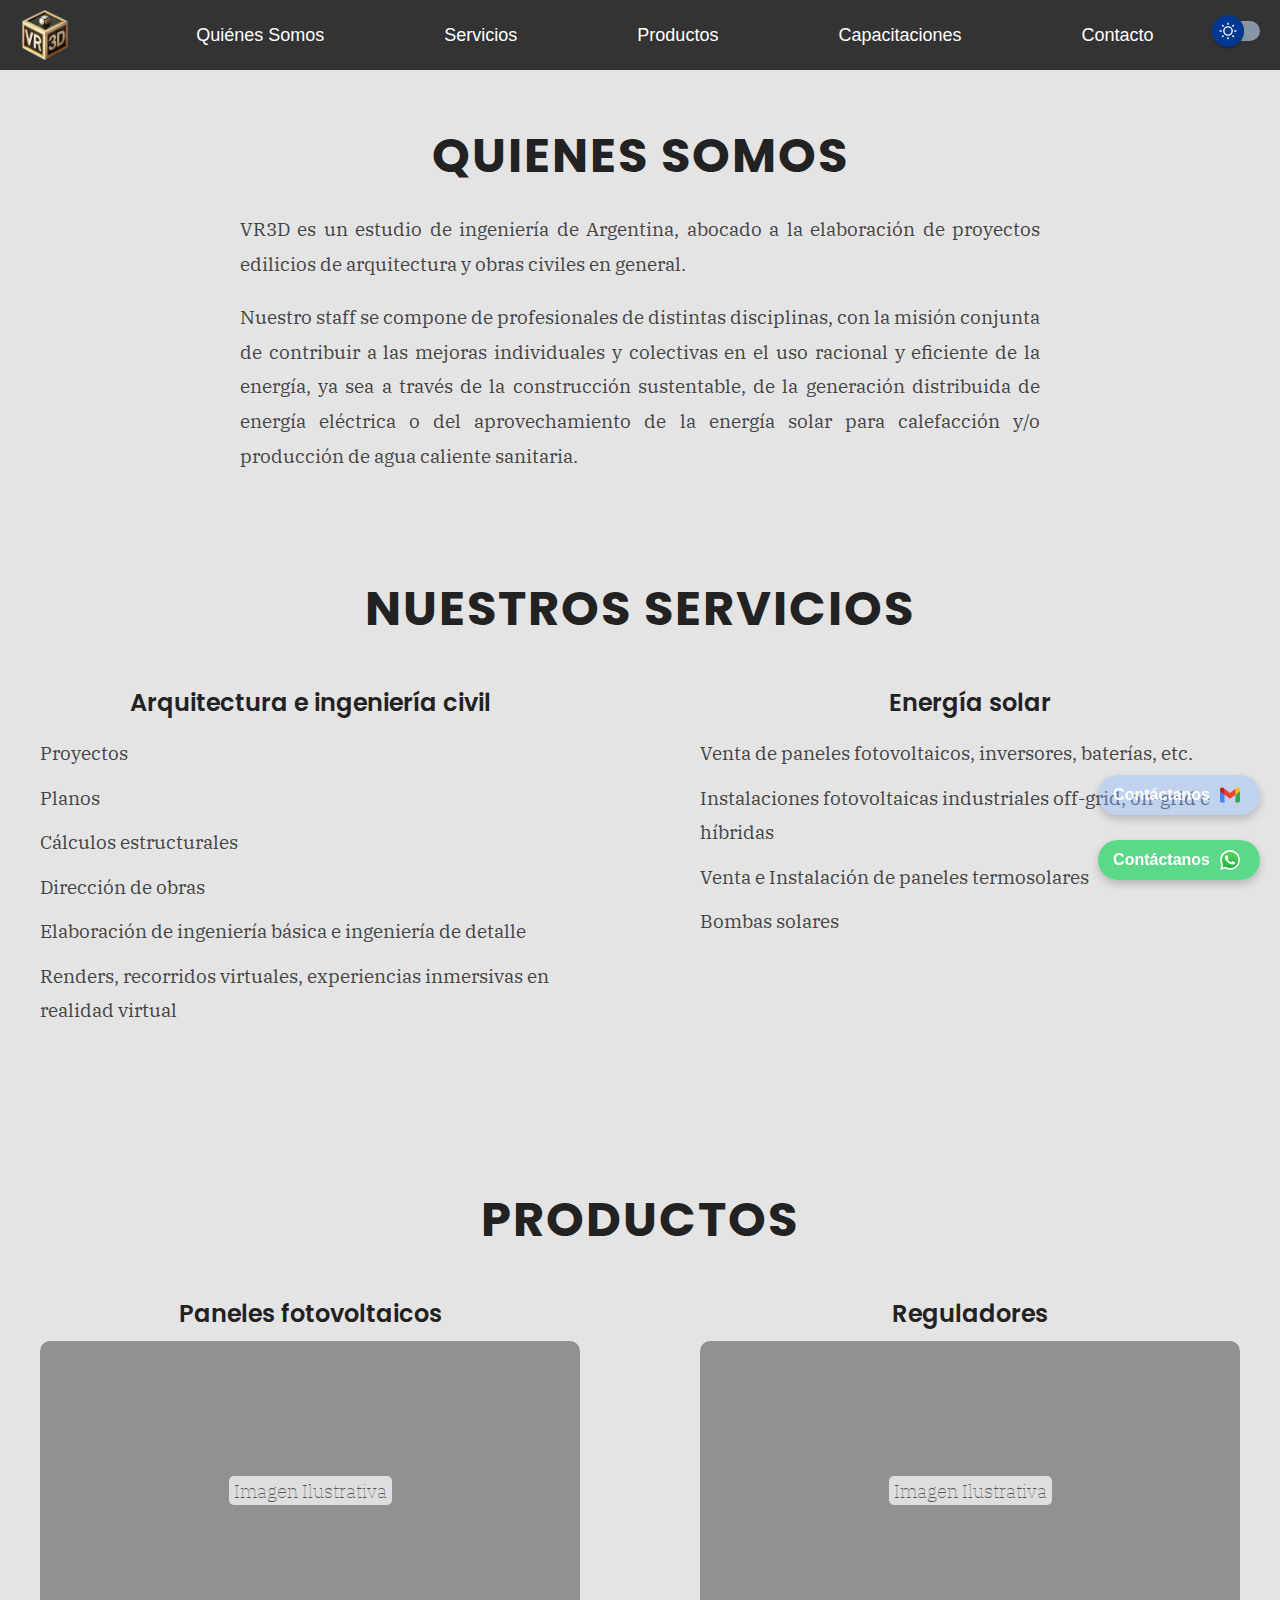
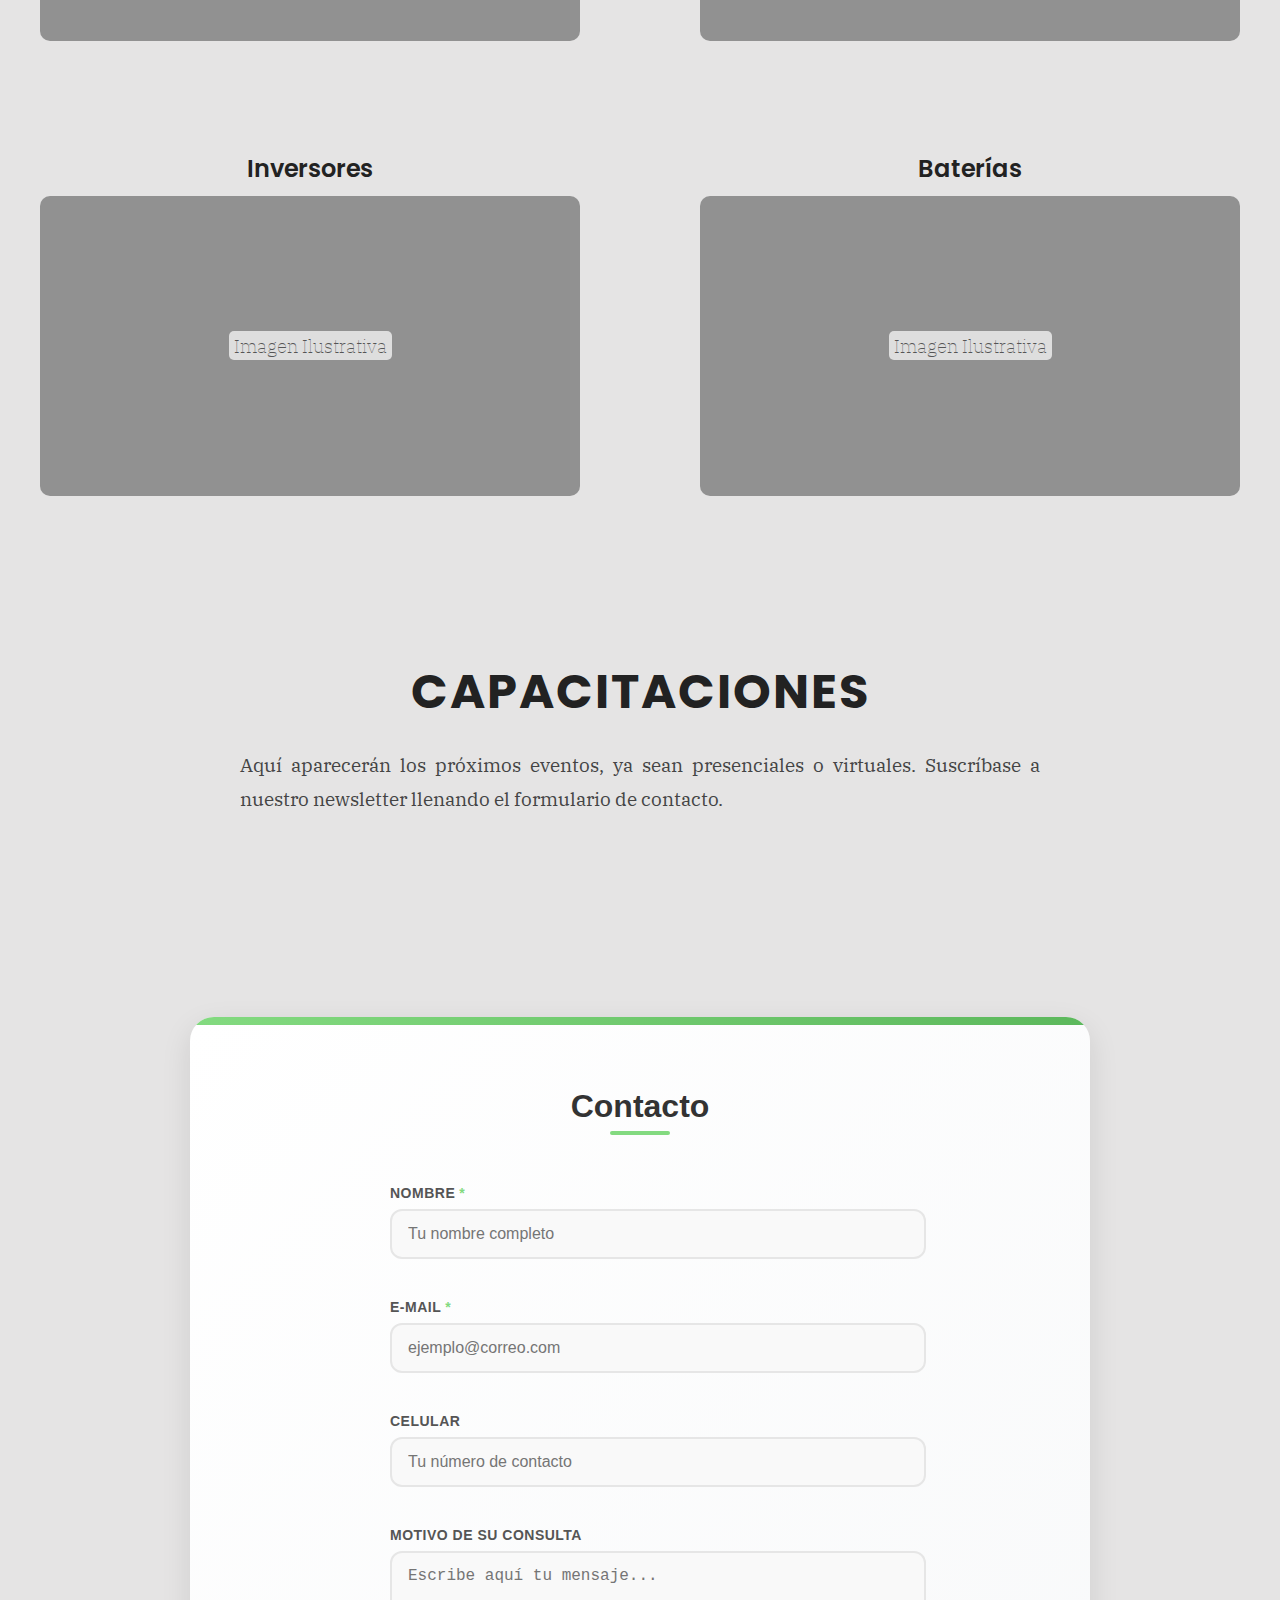
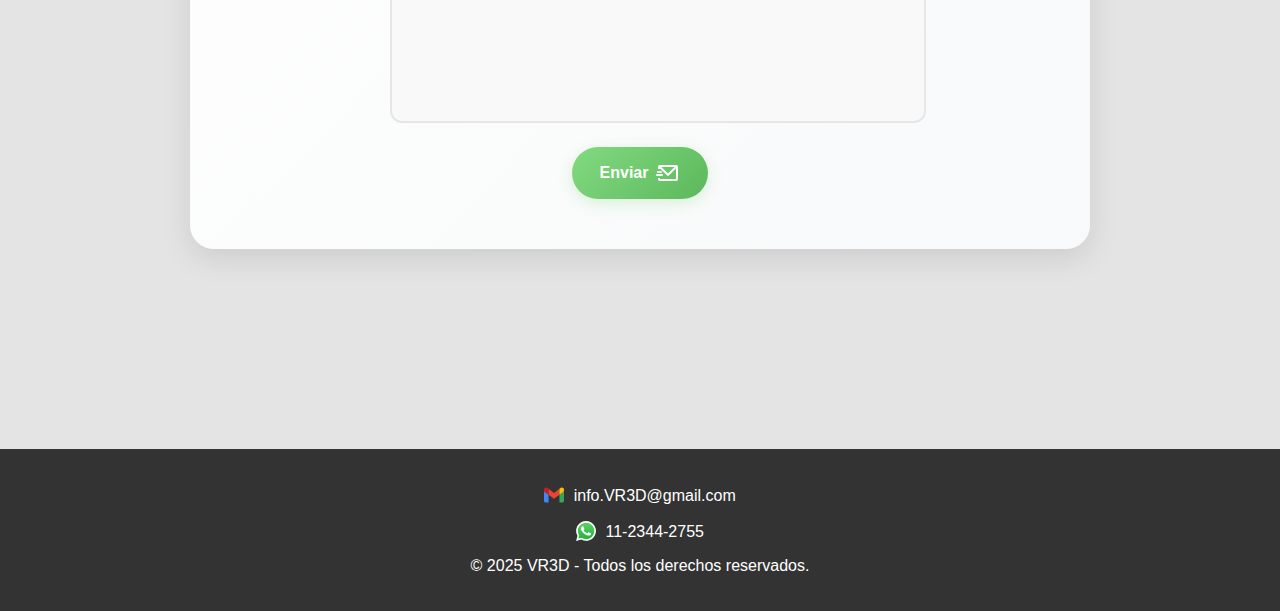
==== index.html @ 986098a6 "Se agregó boton de modo noche y se corrigioeron errores de ortografía" ====
<!DOCTYPE html>
<html lang="en">
<head>
    <script src="java.js"></script>
    <meta charset="UTF-8">
    <meta name="viewport" content="width=device-width, initial-scale=1.0">
    <title>VR3D</title>
    <link rel="preconnect" href="https://fonts.googleapis.com">
    <link rel="preconnect" href="https://fonts.gstatic.com" crossorigin>
    <link href="https://fonts.googleapis.com/css2?family=Poppins:ital,wght@0,100;0,200;0,300;0,400;0,500;0,600;0,700;0,800;0,900;1,100;1,200;1,300;1,400;1,500;1,600;1,700;1,800;1,900&display=swap" rel="stylesheet">
    <link href="https://fonts.googleapis.com/css2?family=IBM+Plex+Serif:ital,wght@0,100;0,200;0,300;0,400;0,500;0,600;0,700;1,100;1,200;1,300;1,400;1,500;1,600;1,700&display=swap" rel="stylesheet">
    <link rel="stylesheet" href="styles.css">
    <link rel="icon" type="image/png" href="imagenes/LOGOVR3D2.ico">
</head>
<body>
    <a href="mailto:info.VR3D@gmail.com" target="_blank" rel="noopener" title="Contáctanos" class="email-button">
        <p class="email-cta">Contáctanos</p>
        <svg xmlns="http://www.w3.org/2000/svg" width="20" height="20" viewBox="0 0 256 193">
            <path fill="#4285f4" d="M58.182 192.05V93.14L27.507 65.077L0 49.504v125.091c0 9.658 7.825 17.455 17.455 17.455z"/>
            <path fill="#34a853" d="M197.818 192.05h40.727c9.659 0 17.455-7.826 17.455-17.455V49.505l-31.156 17.837l-27.026 25.798z"/>
            <path fill="#ea4335" d="m58.182 93.14l-4.174-38.647l4.174-36.989L128 69.868l69.818-52.364l4.669 34.992l-4.669 40.644L128 145.504z"/>
            <path fill="#fbbc04" d="M197.818 17.504V93.14L256 49.504V26.231c0-21.585-24.64-33.89-41.89-20.945z"/>
            <path fill="#c5221f" d="m0 49.504l26.759 20.07L58.182 93.14V17.504L41.89 5.286C24.61-7.66 0 4.646 0 26.23z"/>
        </svg>
    </a>

    <a href="wa.me/+5491123442755" target="_blank" rel="noopener" title="Contáctanos " class="whatsapp-button">
        <p class="whatsapp-cta">Contáctanos</p>
        <svg xmlns="http://www.w3.org/2000/svg" width="20" height="20" viewBox="0 0 256 258">
            <defs>
                <linearGradient id="logosWhatsappIcon0" x1="50%" x2="50%" y1="100%" y2="0%">
                    <stop offset="0%" stop-color="#1faf38"/>
                    <stop offset="100%" stop-color="#60d669"/>
                </linearGradient>
                <linearGradient id="logosWhatsappIcon1" x1="50%" x2="50%" y1="100%" y2="0%">
                    <stop offset="0%" stop-color="#f9f9f9"/>
                    <stop offset="100%" stop-color="#fff"/>
                </linearGradient>
            </defs>
            <path fill="url(#logosWhatsappIcon0)" d="M5.463 127.456c-.006 21.677 5.658 42.843 16.428 61.499L4.433 252.697l65.232-17.104a123 123 0 0 0 58.8 14.97h.054c67.815 0 123.018-55.183 123.047-123.01c.013-32.867-12.775-63.773-36.009-87.025c-23.23-23.25-54.125-36.061-87.043-36.076c-67.823 0-123.022 55.18-123.05 123.004"/>
            <path fill="url(#logosWhatsappIcon1)" d="M1.07 127.416c-.007 22.457 5.86 44.38 17.014 63.704L0 257.147l67.571-17.717c18.618 10.151 39.58 15.503 60.91 15.511h.055c70.248 0 127.434-57.168 127.464-127.423c.012-34.048-13.236-66.065-37.3-90.15C194.633 13.286 162.633.014 128.536 0C58.276 0 1.099 57.16 1.071 127.416m40.24 60.376l-2.523-4.005c-10.606-16.864-16.204-36.352-16.196-56.363C22.614 69.029 70.138 21.52 128.576 21.52c28.3.012 54.896 11.044 74.9 31.06c20.003 20.018 31.01 46.628 31.003 74.93c-.026 58.395-47.551 105.91-105.943 105.91h-.042c-19.013-.01-37.66-5.116-53.922-14.765l-3.87-2.295l-40.098 10.513z"/>
            <path fill="#fff" d="M96.678 74.148c-2.386-5.303-4.897-5.41-7.166-5.503c-1.858-.08-3.982-.074-6.104-.074c-2.124 0-5.575.799-8.492 3.984c-2.92 3.188-11.148 10.892-11.148 26.561s11.413 30.813 13.004 32.94c1.593 2.123 22.033 35.307 54.405 48.073c26.904 10.609 32.379 8.499 38.218 7.967c5.84-.53 18.844-7.702 21.497-15.139c2.655-7.436 2.655-13.81 1.859-15.142c-.796-1.327-2.92-2.124-6.105-3.716s-18.844-9.298-21.763-10.361c-2.92-1.062-5.043-1.592-7.167 1.597c-2.124 3.184-8.223 10.356-10.082 12.48c-1.857 2.129-3.716 2.394-6.9.801c-3.187-1.598-13.444-4.957-25.613-15.806c-9.468-8.442-15.86-18.867-17.718-22.056c-1.858-3.184-.199-4.91 1.398-6.497c1.431-1.427 3.186-3.719 4.78-5.578c1.588-1.86 2.118-3.187 3.18-5.311c1.063-2.126.531-3.986-.264-5.579c-.798-1.593-6.987-17.343-9.819-23.64"/>
        </svg>
    </a>
    
    <div class="App">
        <header>
            <img src="imagenes/LOGOVR3D.png" alt="VR3D Logo" class="logo">
            <nav>
                <ul>
                    <li><a href="#about">Quiénes Somos</a></li>
                    <li class="nav-item dropdown">
                        <a href="#services" class="nav-link">Servicios</a>
                        <ul class="dropdown-menu">
                            <li><a href="#architecture">Arquitectura e ingeniería civil</a></li>
                            <li><a href="#solar">Energía solar</a></li>
                        </ul>
                    </li>
                    <li class="dropdown">
                        <a href="#products">Productos</a>
                        <ul class="dropdown-menu">
                            <li class="dropdown-item"><a href="#">Paneles fotovoltaicos</a></li>
                            <li class="dropdown-item"><a href="#">Reguladores</a></li>
                            <li class="dropdown-item"><a href="#">Inversores</a></li>
                            <li class="dropdown-item"><a href="#">Baterías</a></li>
                        </ul>
                    </li>                    
                    <li><a href="#trainings">Capacitaciones</a></li>
                    <li><a href="#contact">Contacto</a></li>
                </ul>
                <div class="switch-container">
                    <label class="ui-switch" title="Cambiar tema">
                        <input type="checkbox" title="Interruptor de tema">
                        <div class="slider">
                            <div class="circle"></div>
                        </div>
                    </label>                      
                </div>
            </nav>
        </header>
        
        <main>
            <section id="about">
                <h1>Quienes somos</h1>
                
                <p>
                    VR3D es un estudio de ingeniería de Argentina, abocado a la elaboración de proyectos edilicios de arquitectura y obras civiles en general.
                </p>
                <p>
                    Nuestro staff se compone de profesionales de distintas disciplinas, con la misión conjunta de contribuir a las mejoras individuales y colectivas en el uso racional y eficiente de la energía, ya sea a través de la construcción sustentable, de la generación distribuida de energía eléctrica o del aprovechamiento de la energía solar para calefacción y/o producción de agua caliente sanitaria.
                </p>
            </section>
        
            <section id="services">
                <h1>Nuestros Servicios</h1>
                <div class="services-container">
                    <div class="service-column">
                        <h2>Arquitectura e ingeniería civil</h2>
                        <ul>
                            <li>Proyectos</li>
                            <li>Planos</li>
                            <li>Cálculos estructurales</li>
                            <li>Dirección de obras</li>
                            <li>Elaboración de ingeniería básica e ingeniería de detalle</li>
                            <li>Renders, recorridos virtuales, experiencias inmersivas en realidad virtual</li>
                        </ul>
                    </div>
                    <div class="service-column">
                        <h2>Energía solar</h2>
                        <ul>
                            <li>Venta de paneles fotovoltaicos, inversores, baterías, etc.</li>
                            <li>Instalaciones fotovoltaicas industriales off-grid, on-grid e híbridas</li>
                            <li>Venta e Instalación de paneles termosolares</li>
                            <li>Bombas solares</li>
                        </ul>
                    </div>
                </div>
            </section>

            <section id="products">
                <h1>Productos</h1>
                <div class="products-container">
                    <div class="product-item">
                        <h2>Paneles fotovoltaicos</h2>
                        <div class="product-image">
                            <p class="image-caption">Imagen Ilustrativa</p>
                        </div>
                    </div>
                    <div class="product-item">
                        <h2>Reguladores</h2>
                        <div class="product-image">
                            <p class="image-caption">Imagen Ilustrativa</p>
                        </div>
                    </div>
                    <div class="product-item">
                        <h2>Inversores</h2>
                        <div class="product-image">
                            <p class="image-caption">Imagen Ilustrativa</p>
                        </div>
                    </div>
                    <div class="product-item">
                        <h2>Baterías</h2>
                        <div class="product-image">
                            <p class="image-caption">Imagen Ilustrativa</p>
                        </div>
                    </div>
                </div>
            </section>

            <section id="trainings">
                <h1>Capacitaciones</h1>
                <p>Aquí aparecerán los próximos eventos, ya sean presenciales o virtuales. Suscríbase a nuestro newsletter llenando el formulario de contacto.</p>
            </section>
            
            <section id="contact" class="container">
                <h1>Contacto</h1>
                <form class="formularioContacto">
                    <div class="form-group">
                        <label for="name" class="elementosContacto required-field">Nombre</label>
                        <input type="text" id="name" name="name" class="inputContacto" required placeholder="Tu nombre completo" maxlength="50" oninput="this.value = this.value.replace(/[^a-zA-Z ]/g, '')">
                        <span class="error-message">Por favor ingresa tu nombre</span>
                    </div>
            
                    <div class="form-group">
                        <label for="email" class="elementosContacto required-field">E-mail</label>
                        <input type="email" id="email" name="email" class="inputContacto" required placeholder="ejemplo@correo.com" oninput="this.value = this.value.replace(/[^a-zA-Z0-9@._%+-]/g, '')">
                        <span class="error-message">Por favor ingresa un email válido</span>
                    </div>
            
                    <div class="form-group">
                        <label for="phone" class="elementosContacto">Celular</label>
                        <input type="tel" id="phone" name="phone" class="inputContacto" placeholder="Tu número de contacto" maxlength="17" oninput="this.value = this.value.replace(/[^0-9+]/g, '')">
                    </div>
            
                    <div class="form-group">
                        <label for="reason" class="elementosContacto">Motivo de su consulta</label>
                        <textarea id="reason" name="reason" rows="5" placeholder="Escribe aquí tu mensaje..." maxlength="300"></textarea>
                    </div>
            
                    <button type="submit" class="botonContacto">
                        Enviar
                        <svg xmlns="http://www.w3.org/2000/svg" width="24" height="24" viewBox="0 0 24 24" class="svgEnviar">
                            <g fill="none">
                                <path d="m12.593 23.258l-.011.002l-.071.035l-.02.004l-.014-.004l-.071-.035q-.016-.005-.024.005l-.004.01l-.017.428l.005.02l.01.013l.104.074l.015.004l.012-.004l.104-.074l.012-.016l.004-.017l-.017-.427q-.004-.016-.017-.018m.265-.113l-.013.002l-.185.093l-.01.01l-.003.011l.018.43l.005.012l.008.007l.201.093q.019.005.029-.008l.004-.014l-.034-.614q-.005-.018-.02-.022m-.715.002a.02.02 0 0 0-.027.006l-.006.014l-.034.614q.001.018.017.024l.015-.002l.201-.093l.01-.008l.004-.011l.017-.43l-.003-.012l-.01-.01z"/>
                                <path fill="#fff" d="M20 4a2 2 0 0 1 1.995 1.85L22 6v12a2 2 0 0 1-1.85 1.995L20 20H4a2 2 0 0 1-1.995-1.85L2 18v-1h2v1h16V7.414l-6.94 6.94a1.5 1.5 0 0 1-2.007.103l-.114-.103L4 7.414V8H2V6a2 2 0 0 1 1.85-1.995L4 4zM6 13a1 1 0 1 1 0 2H1a1 1 0 1 1 0-2zm12.586-7H5.414L12 12.586zM5 10a1 1 0 0 1 .117 1.993L5 12H2a1 1 0 0 1-.117-1.993L2 10z"/>
                            </g>
                        </svg>
                    </button>
                </form>
            </section>
            
            <!-- Vinculación del script -->
            <script src="script.js"></script>
            
            
        </main>
        <footer id="site-footer">
            <p>
                <svg xmlns="http://www.w3.org/2000/svg" width="20" height="20" viewBox="0 0 256 193">
                    <path fill="#4285f4" d="M58.182 192.05V93.14L27.507 65.077L0 49.504v125.091c0 9.658 7.825 17.455 17.455 17.455z"/>
                    <path fill="#34a853" d="M197.818 192.05h40.727c9.659 0 17.455-7.826 17.455-17.455V49.505l-31.156 17.837l-27.026 25.798z"/>
                    <path fill="#ea4335" d="m58.182 93.14l-4.174-38.647l4.174-36.989L128 69.868l69.818-52.364l4.669 34.992l-4.669 40.644L128 145.504z"/>
                    <path fill="#fbbc04" d="M197.818 17.504V93.14L256 49.504V26.231c0-21.585-24.64-33.89-41.89-20.945z"/>
                    <path fill="#c5221f" d="m0 49.504l26.759 20.07L58.182 93.14V17.504L41.89 5.286C24.61-7.66 0 4.646 0 26.23z"/>
                </svg>
                info.VR3D@gmail.com
            </p>
        
            <p>
                <svg xmlns="http://www.w3.org/2000/svg" width="20" height="20" viewBox="0 0 256 258">
                    <defs>
                        <linearGradient id="logosWhatsappIcon0" x1="50%" x2="50%" y1="100%" y2="0%">
                            <stop offset="0%" stop-color="#1faf38"/>
                            <stop offset="100%" stop-color="#60d669"/>
                        </linearGradient>
                        <linearGradient id="logosWhatsappIcon1" x1="50%" x2="50%" y1="100%" y2="0%">
                            <stop offset="0%" stop-color="#f9f9f9"/>
                            <stop offset="100%" stop-color="#fff"/>
                        </linearGradient>
                    </defs>
                    <path fill="url(#logosWhatsappIcon0)" d="M5.463 127.456c-.006 21.677 5.658 42.843 16.428 61.499L4.433 252.697l65.232-17.104a123 123 0 0 0 58.8 14.97h.054c67.815 0 123.018-55.183 123.047-123.01c.013-32.867-12.775-63.773-36.009-87.025c-23.23-23.25-54.125-36.061-87.043-36.076c-67.823 0-123.022 55.18-123.05 123.004"/>
                    <path fill="url(#logosWhatsappIcon1)" d="M1.07 127.416c-.007 22.457 5.86 44.38 17.014 63.704L0 257.147l67.571-17.717c18.618 10.151 39.58 15.503 60.91 15.511h.055c70.248 0 127.434-57.168 127.464-127.423c.012-34.048-13.236-66.065-37.3-90.15C194.633 13.286 162.633.014 128.536 0C58.276 0 1.099 57.16 1.071 127.416m40.24 60.376l-2.523-4.005c-10.606-16.864-16.204-36.352-16.196-56.363C22.614 69.029 70.138 21.52 128.576 21.52c28.3.012 54.896 11.044 74.9 31.06c20.003 20.018 31.01 46.628 31.003 74.93c-.026 58.395-47.551 105.91-105.943 105.91h-.042c-19.013-.01-37.66-5.116-53.922-14.765l-3.87-2.295l-40.098 10.513z"/>
                    <path fill="#fff" d="M96.678 74.148c-2.386-5.303-4.897-5.41-7.166-5.503c-1.858-.08-3.982-.074-6.104-.074c-2.124 0-5.575.799-8.492 3.984c-2.92 3.188-11.148 10.892-11.148 26.561s11.413 30.813 13.004 32.94c1.593 2.123 22.033 35.307 54.405 48.073c26.904 10.609 32.379 8.499 38.218 7.967c5.84-.53 18.844-7.702 21.497-15.139c2.655-7.436 2.655-13.81 1.859-15.142c-.796-1.327-2.92-2.124-6.105-3.716s-18.844-9.298-21.763-10.361c-2.92-1.062-5.043-1.592-7.167 1.597c-2.124 3.184-8.223 10.356-10.082 12.48c-1.857 2.129-3.716 2.394-6.9.801c-3.187-1.598-13.444-4.957-25.613-15.806c-9.468-8.442-15.86-18.867-17.718-22.056c-1.858-3.184-.199-4.91 1.398-6.497c1.431-1.427 3.186-3.719 4.78-5.578c1.588-1.86 2.118-3.187 3.18-5.311c1.063-2.126.531-3.986-.264-5.579c-.798-1.593-6.987-17.343-9.819-23.64"/>
                </svg>
                11-2344-2755
            </p>
        
            <p>&copy; 2025 VR3D - Todos los derechos reservados.</p>
        </footer>           
    </div>
</body>
</html>
---- styles.css ----
body {
  font-family: 'Arial', sans-serif;
  margin: 0;
  padding: 0;
  background-color: #e5e4e4;
}

.App {
  display: flex;
  flex-direction: column;
  align-items: center;
}

header {
  display: flex;
  justify-content: space-between;
  align-items: center;
  width: 100%;
  background-color: #333;
  padding: 10px 20px;
  color: white;
}

.logo {
  height: 50px;
  margin-left: 20px;
}


body, html {
  overflow-x: hidden; /* Oculta el scroll horizontal */
  width: 100%;
}




/*-----------------------------------TEXTOS------------------------------------*/
/*----------------ABOUT----------------------*/
/* Estilo general del contenedor */
#about {
  max-width: 800px;
  margin: 50px auto;
  text-align: center;
  font-family: 'Poppins', sans-serif;
  font-weight: 100;
  color: #333;
}

/* Estilo para el título */
#about h1 {
  font-family: 'Poppins', sans-serif; /* Mantener Poppins para el título */
  font-weight: 700;
  font-size: 3rem;
  text-transform: uppercase;
  margin-bottom: 20px;
  color: #222;
  letter-spacing: 2px;
}

/* Estilo para los párrafos (con la fuente IBM Plex Serif) */
#about p {
  font-family: 'IBM Plex Serif', serif; /* Fuente IBM Plex Serif para los párrafos */
  font-size: 1.2rem;
  font-weight: 400;
  line-height: 1.8;
  margin-bottom: 15px;
  color: #444;
  text-align: justify;
}
/*----------------ABOUT----------------------*/


/*------------SERVICIOS-------------*/
/* Estilo general del contenedor */
#services {
  max-width: 1200px; /* Aumentar el ancho máximo del contenedor */
  margin: 100px auto;
  text-align: center;
  font-family: 'Poppins', sans-serif;
  font-weight: 100;
  color: #333;
  padding: 0 20px; /* Agregar padding para más espacio a los lados */
}

/* Estilo para el título */
#services h1 {
  font-family: 'Poppins', sans-serif;
  font-weight: 700;
  font-size: 3rem;
  text-transform: uppercase;
  margin-bottom: 20px;
  color: #222;
  letter-spacing: 2px;
}

/* Contenedor de servicios en dos columnas */
.services-container {
  display: flex;
  justify-content: space-between;
  text-align: left;
  gap: 50px; /* Aumentar la separación entre las columnas */
}

/* Estilo para cada columna de servicios */
.service-column {
  width: 45%; /* Ajustar el ancho para mayor espacio entre columnas */
  margin-bottom: 40px;
}

/* Estilo para los subtítulos */
.service-column h2 {
  font-family: 'Poppins', sans-serif;
  font-weight: 600;
  font-size: 1.5rem;
  margin-bottom: 10px;
  color: #222;
  text-align: center; /* Centrar los títulos de las secciones */
}

/* Estilo para las listas */
.service-column ul {
  list-style-type: none;
  padding: 0;
}

/* Estilo para los elementos de la lista */
.service-column ul li {
  font-family: 'IBM Plex Serif', serif;
  font-size: 1.2rem;
  font-weight: 400;
  line-height: 1.8;
  margin-bottom: 10px;
  color: #444;
}
/*------------SERVICIOS-------------*/

/*------------PRODUCTOS-------------*/
/* Estilo general del contenedor */
#products {
  max-width: 1200px; /* Ajustar el ancho máximo del contenedor */
  margin: 50px auto;
  text-align: center;
  font-family: 'Poppins', sans-serif;
  font-weight: 100;
  color: #333;
}

/* Estilo para el título */
#products h1 {
  font-family: 'Poppins', sans-serif; /* Mantener Poppins para el título */
  font-weight: 700;
  font-size: 3rem;
  text-transform: uppercase;
  margin-bottom: 20px;
  color: #222;
  letter-spacing: 2px;
}

/* Contenedor de productos en dos columnas */
.products-container {
  display: flex;
  flex-wrap: wrap;
  justify-content: space-between;
  text-align: left;
  gap: 50px; /* Aumentar la separación entre los elementos */
}

/* Estilo para cada producto */
.product-item {
  width: 45%; /* Ajustar el ancho para mayor espacio entre columnas */
  margin-bottom: 40px;
}

/* Estilo para los subtítulos */
.product-item h2 {
  font-family: 'Poppins', sans-serif;
  font-weight: 600;
  font-size: 1.5rem;
  margin-bottom: 10px;
  color: #222;
  text-align: center; /* Centrar los títulos de las secciones */
}

/* Estilo para las imágenes de los productos */
.product-image {
  width: 100%;
  height: 300px; /* Ajustar la altura de las imágenes */
  background-color: #919191; /* Color de fondo para las imágenes */
  border-radius: 10px;
  position: relative; /* Para posicionar el texto dentro de la imagen */
  display: flex;
  justify-content: center;
  align-items: center;
}

/* Estilo para el texto dentro de las imágenes */
.image-caption {
  font-family: 'IBM Plex Serif', serif;
  font-size: 1.2rem;
  color: #555;
  background-color: rgba(255, 255, 255, 0.7); /* Fondo semitransparente */
  padding: 2px 5px;
  border-radius: 5px;
  text-align: center;
}
/*------------PRODUCTOS-------------*/

/*------------CAPACITACIONES-------------*/
/* Estilo general del contenedor */
#trainings {
  max-width: 800px; /* Ajustar el ancho máximo del contenedor */
  margin: 120px auto 50px auto; /* Aumentar el margen superior */
  text-align: center;
  font-family: 'Poppins', sans-serif;
  font-weight: 100;
  color: #333;
}

/* Estilo para el título */
#trainings h1 {
  font-family: 'Poppins', sans-serif; /* Mantener Poppins para el título */
  font-weight: 700;
  font-size: 3rem;
  text-transform: uppercase;
  margin-bottom: 20px;
  color: #222;
  letter-spacing: 2px;
}

/* Estilo para los párrafos (con la fuente IBM Plex Serif) */
#trainings p {
  font-family: 'IBM Plex Serif', serif; /* Fuente IBM Plex Serif para los párrafos */
  font-size: 1.2rem;
  font-weight: 400;
  line-height: 1.8;
  margin-bottom: 15px;
  color: #444;
  text-align: justify;
}
/*------------CAPACITACIONES-------------*/

/*----------------------------------------TEXTOS----------------------------------------*/























/*NAVAR*/
/* Estilos del navbar */
nav {
  flex-grow: 1; /* Esto hace que la barra de navegación ocupe todo el espacio disponible */
}

nav ul {
  list-style: none;
  display: flex;
  justify-content: center; /* Centra los elementos dentro de la lista */
  padding: 0;
  margin: 0;
}

nav ul li {
  margin: 0 60px; /* Aumenta la distancia entre los elementos */
}

/* Estilos de los enlaces */
nav ul li a {
  position: relative;
  color: white;
  text-decoration: none;
  font-size: 18px;
  padding: 8px 0; /* Agregar padding para evitar que el hover cambie el tamaño */
}

/* Efecto de subrayado al pasar el mouse */
nav ul li a::before {
  content: "";
  position: absolute;
  width: 0;
  height: 2px;
  bottom: 0;
  left: 0;
  background-color: #ddd;
  visibility: hidden;
  transition: all 0.3s ease-in-out;
}

nav ul li a:hover::before {
  visibility: visible;
  width: 100%;
}

nav ul li a:hover {
  color: #beedf5;
}

/* Menú desplegable */
.dropdown {
  position: relative;
}

/* Submenú oculto por defecto */
.dropdown-menu {
  display: none;
  position: absolute;
  background-color: #333333e9;
  min-width: 200px;
  box-shadow: 0px 8px 16px rgba(175, 239, 243, 0.646);
  z-index: 1;
  list-style-type: none;
  padding: 0;
  margin: 0;
  border-radius: 10px; /* Bordes redondeados */
}

.dropdown-menu li {
  margin: 0; /* Elimina cualquier margen extra */
}

.dropdown-menu li a {
  color: white;
  padding: 12px 10px;
  text-align: left;
  text-decoration: none;
  display: block; /* Asegura que el enlace ocupe todo el área del li */
}

/* Mostrar el submenú cuando se pasa el mouse sobre el elemento "Productos" */
.dropdown:hover .dropdown-menu {
  display: block;
}

.dropdown:hover > a {
  background-color: #2e2e2ead; /* Un tono más suave que el negro */
  box-shadow: 0px 4px 12px rgba(255, 255, 255, 0.3); /* Sombra elegante */
  border-radius: 3px; /* Bordes redondeados para una mejor estética */
  transition: background-color 0.3s ease, box-shadow 0.3s ease; /* Animaciones suaves */
}

/*boton noche dia*/
/* From Uiverse.io by Galahhad */
/* switch settings 👇 */
.ui-switch {
  /* switch */
  --switch-bg: rgb(135, 150, 165);
  --switch-width: 48px;
  --switch-height: 20px;
  /* circle */
  --circle-diameter: 32px;
  --circle-bg: rgb(0, 56, 146);
  --circle-inset: calc((var(--circle-diameter) - var(--switch-height)) / 2);
}

.ui-switch input {
  display: none;
}

.slider {
  -webkit-appearance: none;
  -moz-appearance: none;
  appearance: none;
  width: var(--switch-width);
  height: var(--switch-height);
  background: var(--switch-bg);
  border-radius: 999px;
  position: relative;
  cursor: pointer;
}

.slider .circle {
  top: calc(var(--circle-inset) * -1);
  left: 0;
  width: var(--circle-diameter);
  height: var(--circle-diameter);
  position: absolute;
  background: var(--circle-bg);
  border-radius: inherit;
  background-image: url("[data-uri]");
  background-repeat: no-repeat;
  background-position: center center;
  -webkit-transition: left 150ms cubic-bezier(0.4, 0, 0.2, 1) 0ms, -webkit-transform 150ms cubic-bezier(0.4, 0, 0.2, 1) 0ms;
  -o-transition: left 150ms cubic-bezier(0.4, 0, 0.2, 1) 0ms, transform 150ms cubic-bezier(0.4, 0, 0.2, 1) 0ms;
  transition: left 150ms cubic-bezier(0.4, 0, 0.2, 1) 0ms, transform 150ms cubic-bezier(0.4, 0, 0.2, 1) 0ms, -webkit-transform 150ms cubic-bezier(0.4, 0, 0.2, 1) 0ms;
  display: -webkit-box;
  display: -ms-flexbox;
  display: flex;
  -webkit-box-align: center;
  -ms-flex-align: center;
  align-items: center;
  -webkit-box-pack: center;
  -ms-flex-pack: center;
  justify-content: center;
  box-shadow: 0px 2px 1px -1px rgba(0,0,0,0.2), 0px 1px 1px 0px rgba(0,0,0,0.14), 0px 1px 3px 0px rgba(0,0,0,0.12);
}

.slider .circle::before {
  content: "";
  position: absolute;
  width: 100%;
  height: 100%;
  background: rgba(255, 255, 255, 0.75);
  border-radius: inherit;
  -webkit-transition: all 500ms;
  -o-transition: all 500ms;
  transition: all 500ms;
  opacity: 0;
}

/* actions */
.ui-switch input:checked+.slider .circle {
  left: calc(100% - var(--circle-diameter));
  background-image: url("[data-uri]");
}

.ui-switch input:active+.slider .circle::before {
  -webkit-transition: 0s;
  -o-transition: 0s;
  transition: 0s;
  opacity: 1;
  width: 0;
  height: 0;
}

/* Añadir esta clase para alinear el switch a la derecha */
.switch-container {
  position: absolute;
  right: 20px; /* Ajusta el espacio según sea necesario */
  top: 50%;
  transform: translateY(-50%); /* Centra verticalmente */
}

/* Asegúrate de que el contenedor del nav esté en posición relativa */
nav {
  position: relative;
}

/*boton noche dia*/





/*-------------NAVAR-------------*/




/*-------------------CONTENEDOR PARA CONTACTO---------------*/
.container {
  background: linear-gradient(135deg, #ffffff, #f8f9fa);
  padding: 50px;
  border-radius: 24px;
  box-shadow: 0 10px 30px rgba(0, 0, 0, 0.1);
  max-width: 800px;
  margin: 200px auto; /* Aumenta el primer valor (100px → 150px o más) */
  text-align: left;
  position: relative;
  overflow: hidden;
}

.container::before {
  content: '';
  position: absolute;
  top: 0;
  left: 0;
  width: 100%;
  height: 8px;
  background: linear-gradient(90deg, #83da80, #5cb85c);
}

.container h1 {
  color: #333;
  margin-bottom: 30px;
  font-size: 32px;
  position: relative;
  display: block; /* Cambia de inline-block a block */
  text-align: center; /* Centra el texto */
  width: 100%; /* Asegura que ocupe todo el ancho */
}

.container h1::after {
  content: '';
  position: absolute;
  bottom: -10px;
  left: 50%; /* Cambia de 0 a 50% */
  transform: translateX(-50%); /* Añade esta línea para centrar la línea */
  width: 60px;
  height: 4px;
  background-color: #83da80;
  border-radius: 2px;
}

form {
  display: flex;
  flex-direction: column;
  gap: 24px;
  width: 100%;
  max-width: 500px;
  margin: auto;
}

.form-group {
  position: relative;
  transition: all 0.3s ease;
}

.elementosContacto {
  font-weight: 600;
  color: #555;
  font-size: 14px;
  letter-spacing: 0.5px;
  text-transform: uppercase;
  transition: all 0.3s ease;
}

/* Asegura que los labels queden alineados a la izquierda */
label {
  text-align: left;
  display: block;
  margin-bottom: 8px;
}

/* Estilos para los inputs */
.inputContacto {
  width: 100%;
  padding: 14px 16px;
  border: 2px solid #e6e6e6;
  border-radius: 12px;
  font-size: 16px;
  transition: all 0.3s ease;
  background-color: #f9f9f9;
}

.inputContacto:focus {
  border-color: #83da80;
  outline: none;
  box-shadow: 0 0 0 3px rgba(131, 218, 128, 0.2);
  background-color: #fff;
}

/* Estilos para el textarea */
textarea {
  width: 100%;
  padding: 14px 16px;
  border: 2px solid #e6e6e6;
  border-radius: 12px;
  font-size: 16px;
  height: 140px;
  resize: none;
  transition: all 0.3s ease;
  background-color: #f9f9f9;
}

textarea:focus {
  border-color: #83da80;
  outline: none;
  box-shadow: 0 0 0 3px rgba(131, 218, 128, 0.2);
  background-color: #fff;
}

/* Marca los campos requeridos */
.required-field::after {
  content: "*";
  color: #83da80;
  margin-left: 4px;
}

/* Centra el botón de enviar */
.botonContacto {
  background: linear-gradient(135deg, #83da80, #5cb85c);
  color: white;
  border: none;
  padding: 14px 28px;
  border-radius: 50px;
  cursor: pointer;
  font-size: 16px;
  font-weight: 600;
  display: flex;
  align-items: center;
  justify-content: center;
  width: auto;
  margin: 10px auto 0 auto;
  transition: all 0.3s ease;
  box-shadow: 0 4px 15px rgba(131, 218, 128, 0.3);
}

.botonContacto:hover {
  background: linear-gradient(135deg, #5cb85c, #83da80);
  transform: translateY(-2px);
  box-shadow: 0 6px 18px rgba(131, 218, 128, 0.4);
}

.botonContacto:active {
  transform: translateY(1px);
  box-shadow: 0 2px 8px rgba(131, 218, 128, 0.3);
}

/* Estilo para el SVG dentro del botón */
.svgEnviar {
  margin-left: 8px;
  transition: transform 0.3s ease;
}

.botonContacto:hover .svgEnviar {
  transform: translateX(4px);
}

/* Añadir animación para los inputs */
@keyframes focusAnimation {
  0% { transform: scale(1); }
  50% { transform: scale(1.02); }
  100% { transform: scale(1); }
}

.inputContacto:focus, textarea:focus {
  animation: focusAnimation 0.3s ease;
}

/* Estilo para mensajes de validación */
.input-error {
  border-color: #ff6b6b !important;
}

.error-message {
  color: #ff6b6b;
  font-size: 12px;
  margin-top: 5px;
  display: none;
}

/* Estilo responsivo */
@media (max-width: 768px) {
  .container {
    padding: 30px;
    margin: 50px 15px;
  }
  
  .botonContacto {
    width: 100%;
  }
}
/*-------------------CONTENEDOR PARA CONTACTO---------------*/








h1 {
  color: #333;
  font-size: 32px;
  margin-bottom: 20px;
}

ul {
  text-align: left;
  padding-left: 20px;
}

form {
  display: flex;
  flex-direction: column;
  gap: 10px;
}

input {
  width: 100%;
  padding: 10px;
  border: 1px solid #ccc;
  border-radius: 10px;
  font-size: 16px;
}

button {
  padding: 10px;
  background-color: #333;
  color: white;
  border: none;
  border-radius: 5px;
  cursor: pointer;
}

button:hover {
  background-color: #555;
}

footer {
  text-align: center;
  padding: 20px;
  background-color: #333;
  color: white;
  width: 100%;
}

footer p svg {
  width: 20px; /* Tamaño del SVG */
  height: 20px;
  vertical-align: -4px; /* Mueve el SVG 3px hacia arriba */
  margin-right: 5px; /* Espacio entre el SVG y el texto */
}

.svgEnviar{
  vertical-align: -7px; /* Mueve el SVG 3px hacia arriba */
}

.elementosContacto{
  margin-top: 30px;
}



/*---------------BOTON EMAIL--------------*/
/* Estilos para el botón de Email */
.email-button {
  transition: all 0.3s ease;
  position: fixed;
  bottom: 70px; /* Posicionado encima del botón de WhatsApp */
  right: 20px;
  display: flex;
  align-items: center;
  background-color: #8bb7ff65; /* Color rojo de Gmail */
  color: white;
  border-radius: 50px;
  padding: 10px 20px 10px 10px;
  text-decoration: none;
  box-shadow: 0 4px 8px rgba(0, 0, 0, 0.2);
  z-index: 1000;
  transition: all 0.3s ease;
}

.email-button:hover {
  transform: scale(1.05);
  box-shadow: 0 6px 12px rgba(0, 0, 0, 0.3);
}

.email-cta {
  margin: 0 10px 0 5px;
  font-family: Arial, sans-serif;
  font-weight: bold;
  font-size: 16px;
}

/* Asegura que el botón sea responsivo en dispositivos móviles */
@media (max-width: 768px) {
  .email-button {
    padding: 8px 16px 8px 8px;
  }
  
  .email-cta {
    font-size: 14px;
  }
  
  .email-button svg {
    height: 40px;
    width: 40px;
  }
}

/* Para pantallas muy pequeñas, muestra solo el icono */
@media (max-width: 480px) {
  .email-button {
    padding: 10px;
    border-radius: 50%;
  }
  
  .email-cta {
    display: none;
  }
}
/*---------------BOTON EMAIL--------------*/

/*---------------BOTON WHATSAPP--------------*/
/* Estilos para el botón de WhatsApp */
.whatsapp-button {
  transition: all 0.3s ease;
  position: fixed;
  bottom: 20px;
  right: 20px;
  display: flex;
  align-items: center;
  background-color: #25d365b7;
  color: white;
  border-radius: 50px;
  padding: 10px 20px 10px 10px;
  text-decoration: none;
  box-shadow: 0 4px 8px rgba(0, 0, 0, 0.2);
  z-index: 1000;
  transition: all 0.3s ease;
}

.whatsapp-button:hover {
  transform: scale(1.05);
  box-shadow: 0 6px 12px rgba(0, 0, 0, 0.3);
}

.whatsapp-cta {
  margin: 0 10px 0 5px;
  font-family: Arial, sans-serif;
  font-weight: bold;
  font-size: 16px;
}

/* Asegura que el botón sea responsivo en dispositivos móviles */
@media (max-width: 768px) {
  .whatsapp-button {
    padding: 8px 16px 8px 8px;
  }
  
  .whatsapp-cta {
    font-size: 14px;
  }
  
  .whatsapp-button svg {
    height: 40px;
    width: 40px;
  }
}

/* Para pantallas muy pequeñas, muestra solo el icono */
@media (max-width: 480px) {
  .whatsapp-button {
    padding: 10px;
    border-radius: 50%;
  }
  
  .whatsapp-cta {
    display: none;
  }
}
/*---------------BOTON WHATSAPP--------------*/

.button-absolute {
  position: absolute;
  bottom: auto; /* Anula el bottom fijo */
}








/*--------------------------DARK MODE---------------------*/
/* Estilos para el modo oscuro */
body.dark-mode {
  background-color: #121212;
  color: #e0e0e0;
}

/* Estilos para el header en modo oscuro */
body.dark-mode header {
  background-color: #1e1e1e;
}

/* Estilos para el menú desplegable en modo oscuro */
body.dark-mode .dropdown-menu {
  background-color: #1e1e1e;
  box-shadow: 0px 8px 16px rgba(0, 0, 0, 0.5);
}

body.dark-mode .dropdown:hover > a {
  background-color: #333333;
  box-shadow: 0px 4px 12px rgba(0, 0, 0, 0.4);
}

/* Estilos para las secciones principales en modo oscuro */
body.dark-mode #about,
body.dark-mode #services,
body.dark-mode #products,
body.dark-mode #trainings {
  color: #e0e0e0;
}

body.dark-mode #about h1,
body.dark-mode #services h1,
body.dark-mode #products h1,
body.dark-mode #trainings h1,
body.dark-mode .service-column h2,
body.dark-mode .product-item h2 {
  color: #ffffff;
}

body.dark-mode #about p,
body.dark-mode .service-column ul li,
body.dark-mode #trainings p {
  color: #b0b0b0;
}

/* Estilos para el contenedor de contacto en modo oscuro */
body.dark-mode .container {
  background: linear-gradient(135deg, #1e1e1e, #2d2d2d);
  box-shadow: 0 10px 30px rgba(0, 0, 0, 0.3);
}

body.dark-mode .container h1 {
  color: #ffffff;
}

body.dark-mode .elementosContacto {
  color: #b0b0b0;
}

body.dark-mode .inputContacto,
body.dark-mode textarea {
  background-color: #333333;
  border-color: #444444;
  color: #e0e0e0;
}

body.dark-mode .inputContacto:focus,
body.dark-mode textarea:focus {
  border-color: #83da80;
  background-color: #444444;
}

/* Estilos para los botones flotantes en modo oscuro */
body.dark-mode .email-button {
  background-color: rgba(139, 183, 255, 0.8);
}

body.dark-mode .whatsapp-button {
  background-color: rgba(37, 211, 101, 0.8);
}

/* Estilos para las imágenes de productos en modo oscuro */
body.dark-mode .product-image {
  background-color: #333333;
}

body.dark-mode .image-caption {
  background-color: rgba(25, 25, 25, 0.7);
  color: #e0e0e0;
}

/* Estilos para el footer en modo oscuro */
body.dark-mode footer {
  background-color: #1e1e1e;
}
/*--------------------------DARK MODE---------------------*/
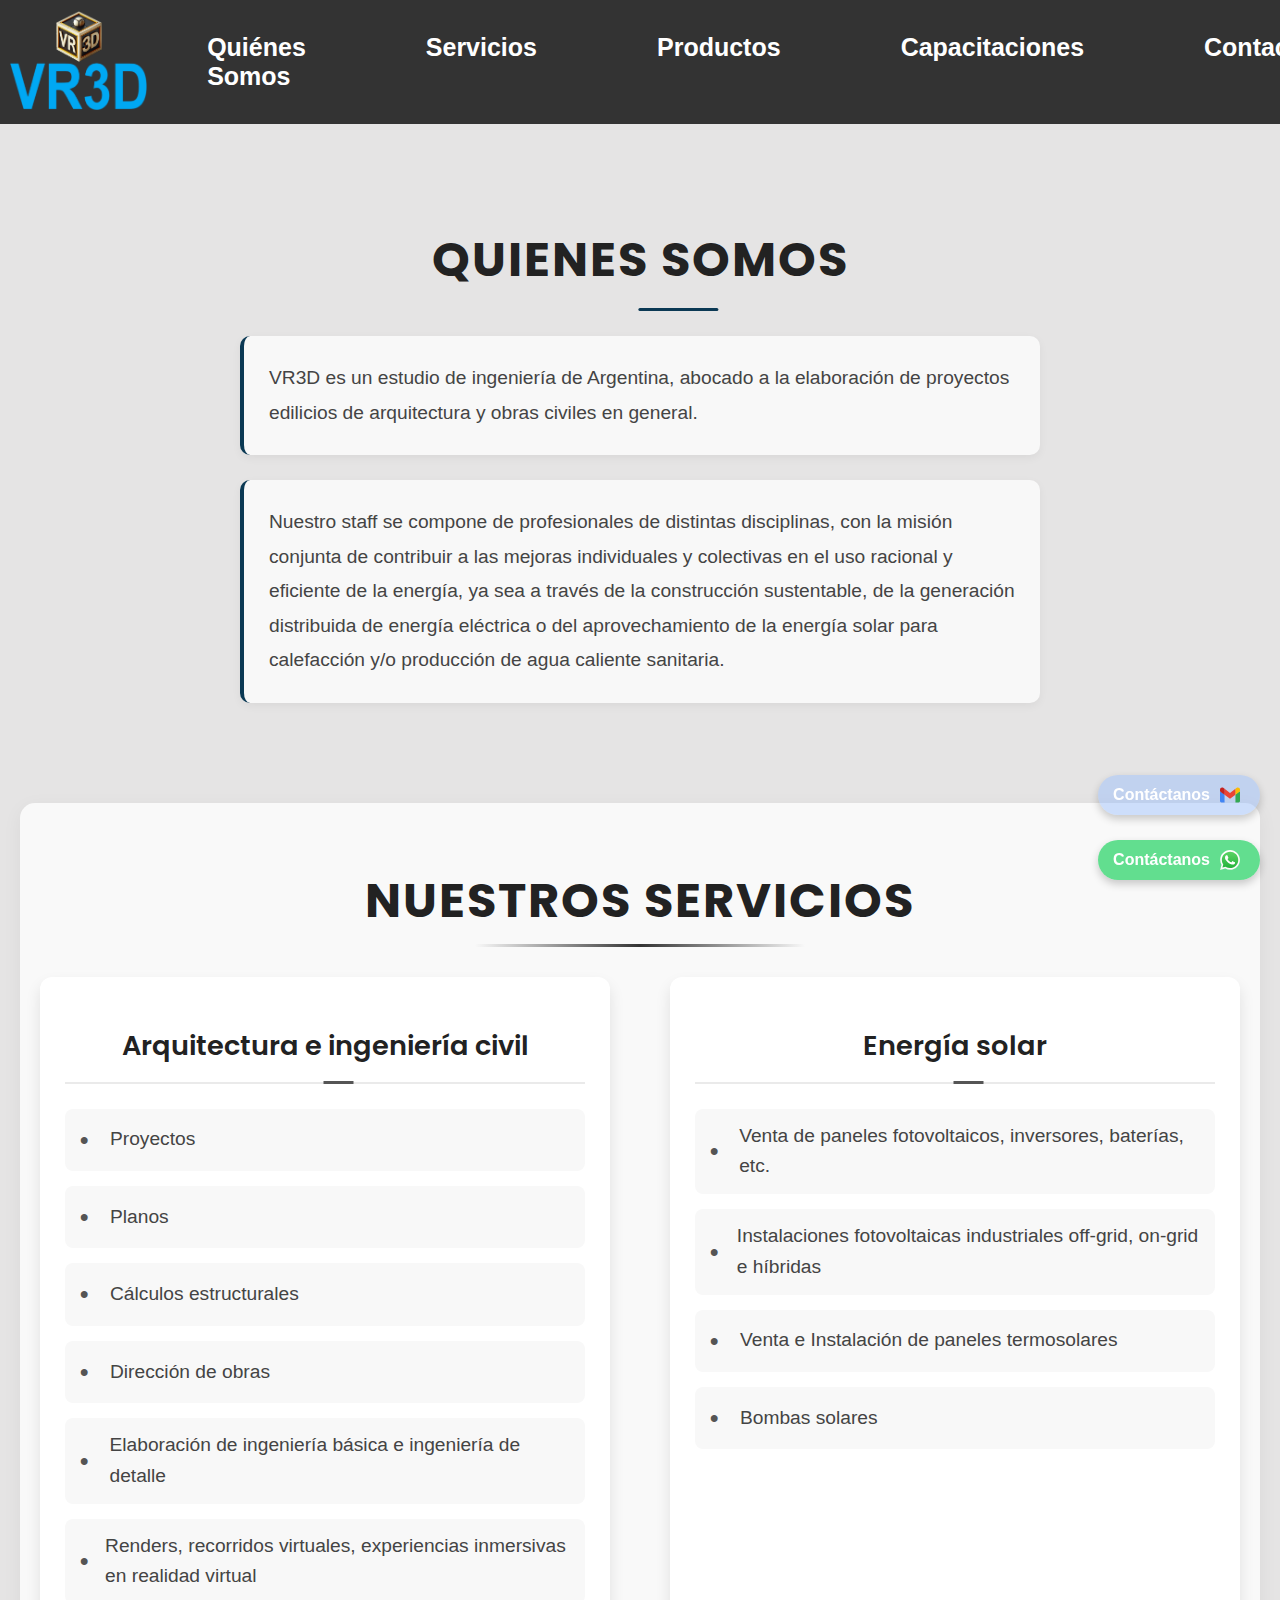
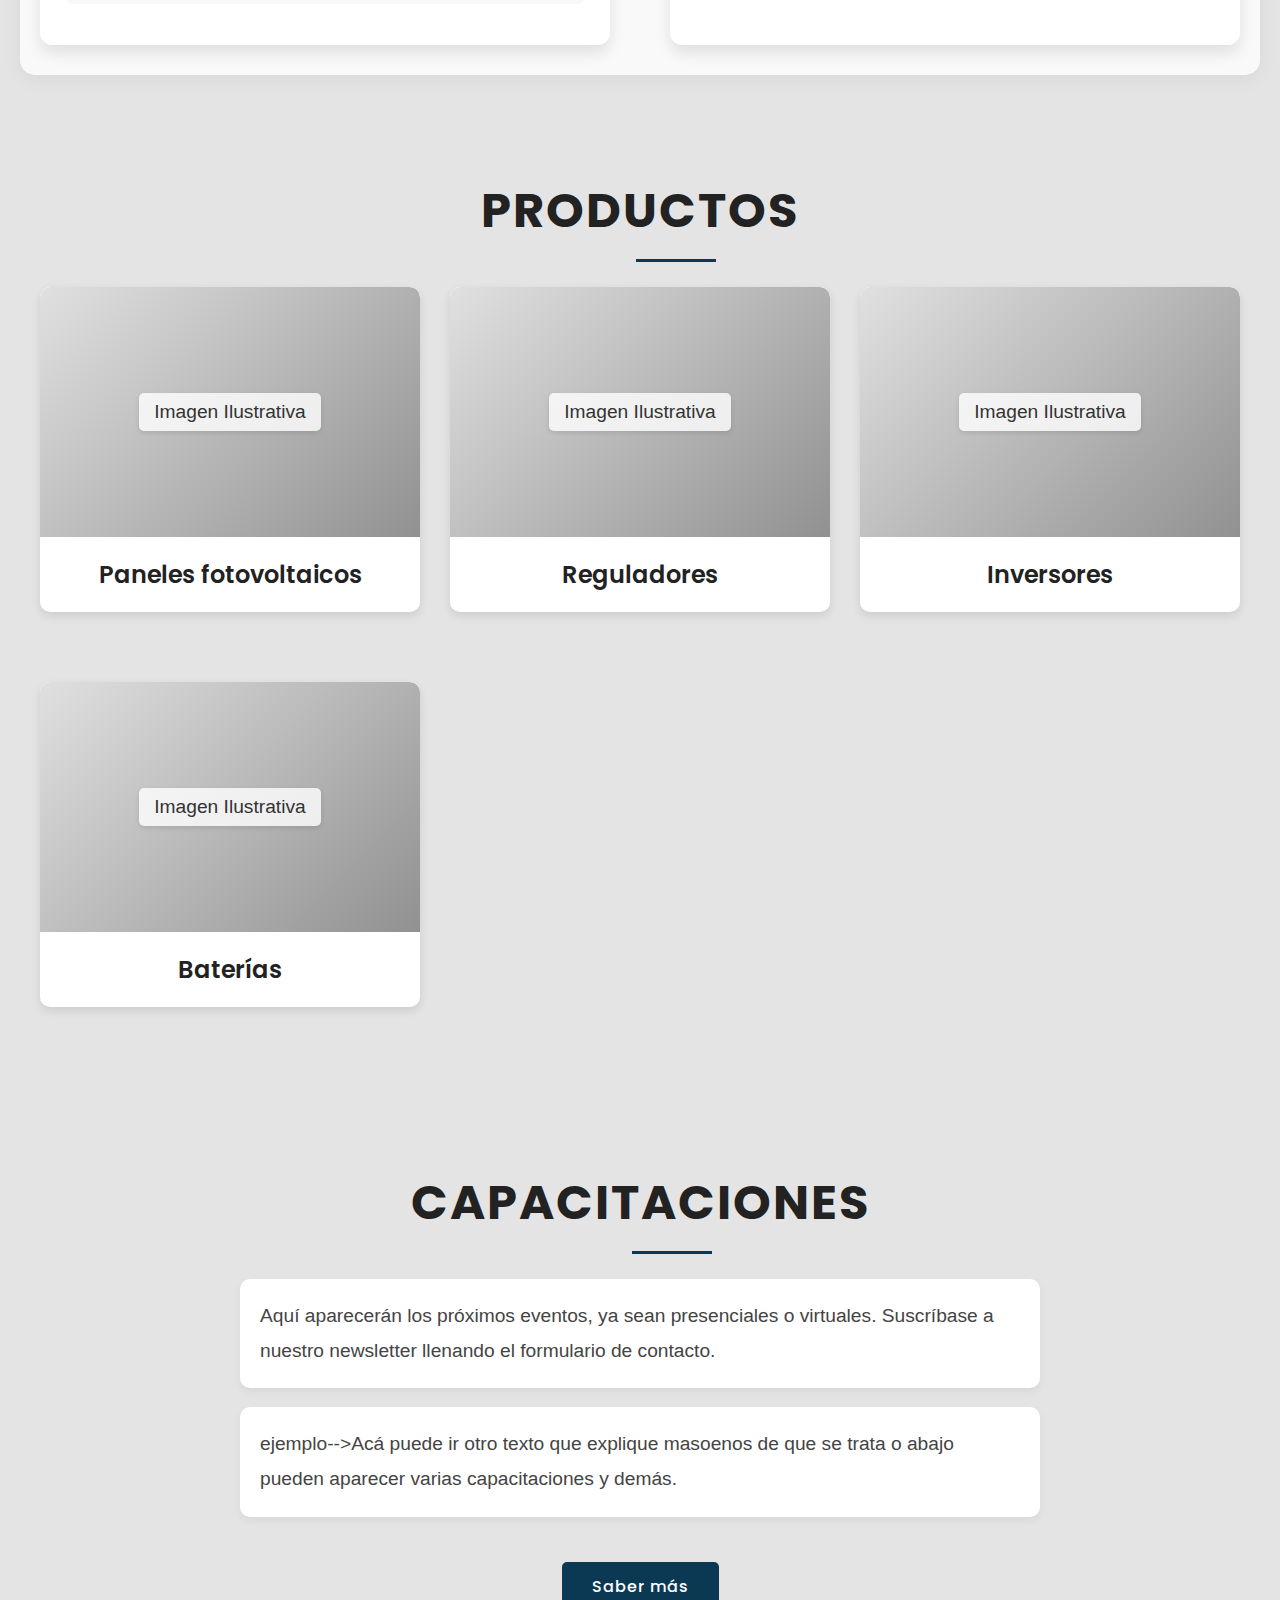
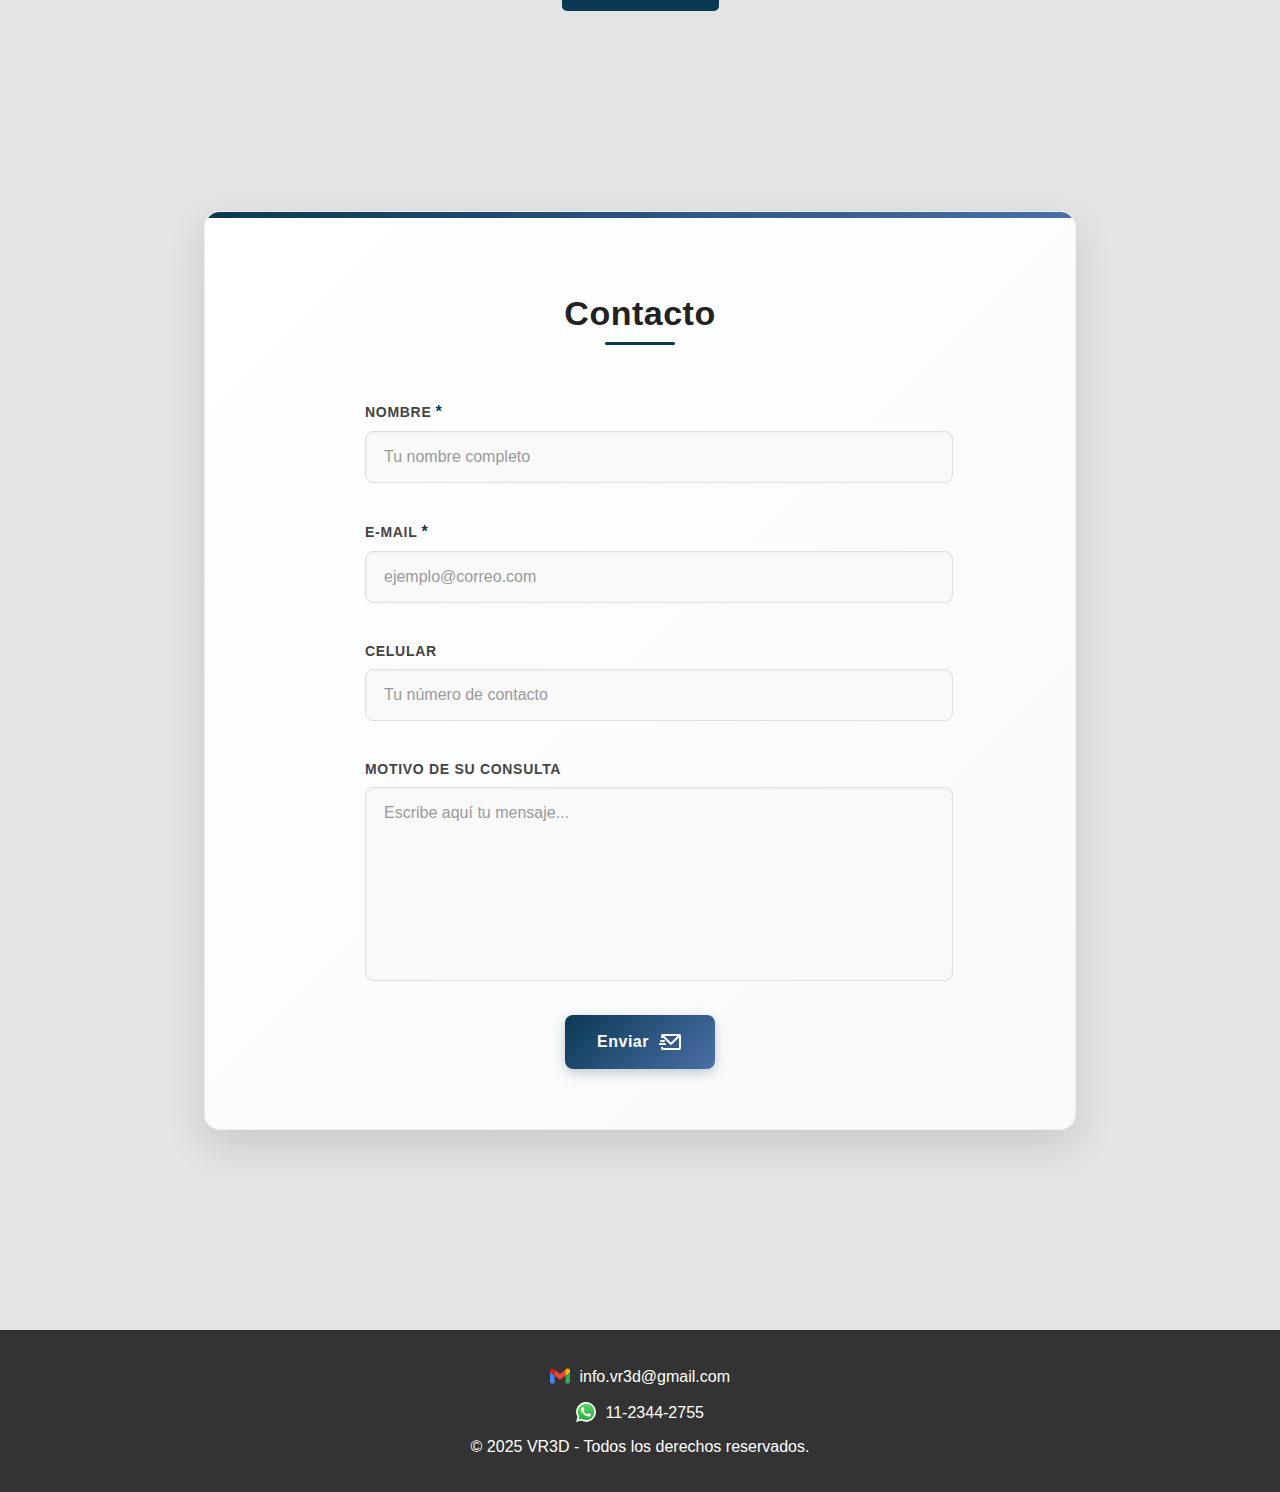
==== commit 85ae319d: "Se dio una estética general a toda la pagina, titulo de la empresa a la izquierda, mejora de href." ====
--- a/index.html
+++ b/index.html
@@ -45,7 +45,9 @@
     
     <div class="App">
         <header>
-            <img src="imagenes/LOGOVR3D.png" alt="VR3D Logo" class="logo">
+            <a href="index.html">
+                <img src="imagenes/LOGOVR3D.png" alt="VR3D Logo" class="logo">
+            </a>
             <nav>
                 <ul>
                     <li><a href="#about">Quiénes Somos</a></li>
@@ -68,14 +70,6 @@
                     <li><a href="#trainings">Capacitaciones</a></li>
                     <li><a href="#contact">Contacto</a></li>
                 </ul>
-                <div class="switch-container">
-                    <label class="ui-switch" title="Cambiar tema">
-                        <input type="checkbox" title="Interruptor de tema">
-                        <div class="slider">
-                            <div class="circle"></div>
-                        </div>
-                    </label>                      
-                </div>
             </nav>
         </header>
         
@@ -121,35 +115,40 @@
                 <h1>Productos</h1>
                 <div class="products-container">
                     <div class="product-item">
+                        <div class="product-image">
+                            <p class="image-caption">Imagen Ilustrativa</p>
+                        </div>
                         <h2>Paneles fotovoltaicos</h2>
-                        <div class="product-image">
-                            <p class="image-caption">Imagen Ilustrativa</p>
-                        </div>
-                    </div>
-                    <div class="product-item">
+                    </div>
+                    <div class="product-item">
+                        <div class="product-image">
+                            <p class="image-caption">Imagen Ilustrativa</p>
+                        </div>
                         <h2>Reguladores</h2>
-                        <div class="product-image">
-                            <p class="image-caption">Imagen Ilustrativa</p>
-                        </div>
-                    </div>
-                    <div class="product-item">
+                    </div>
+                    <div class="product-item">
+                        <div class="product-image">
+                            <p class="image-caption">Imagen Ilustrativa</p>
+                        </div>
                         <h2>Inversores</h2>
-                        <div class="product-image">
-                            <p class="image-caption">Imagen Ilustrativa</p>
-                        </div>
-                    </div>
-                    <div class="product-item">
+                    </div>
+                    <div class="product-item">
+                        <div class="product-image">
+                            <p class="image-caption">Imagen Ilustrativa</p>
+                        </div>
                         <h2>Baterías</h2>
-                        <div class="product-image">
-                            <p class="image-caption">Imagen Ilustrativa</p>
-                        </div>
-                    </div>
+                    </div>
+                    <!-- Puedes agregar más productos aquí -->
                 </div>
             </section>
-
+            
             <section id="trainings">
                 <h1>Capacitaciones</h1>
-                <p>Aquí aparecerán los próximos eventos, ya sean presenciales o virtuales. Suscríbase a nuestro newsletter llenando el formulario de contacto.</p>
+                <div class="content-container">
+                    <p>Aquí aparecerán los próximos eventos, ya sean presenciales o virtuales. Suscríbase a nuestro newsletter llenando el formulario de contacto.</p>
+                    <p>ejemplo-->Acá puede ir otro texto que explique masoenos de que se trata o abajo pueden aparecer varias capacitaciones y demás.</p>
+                    <a href="#contacto" class="btn">Saber más</a>
+                </div>
             </section>
             
             <section id="contact" class="container">
@@ -203,7 +202,7 @@
                     <path fill="#fbbc04" d="M197.818 17.504V93.14L256 49.504V26.231c0-21.585-24.64-33.89-41.89-20.945z"/>
                     <path fill="#c5221f" d="m0 49.504l26.759 20.07L58.182 93.14V17.504L41.89 5.286C24.61-7.66 0 4.646 0 26.23z"/>
                 </svg>
-                info.VR3D@gmail.com
+                info.vr3d@gmail.com
             </p>
         
             <p>
--- a/styles.css
+++ b/styles.css
@@ -16,14 +16,14 @@
   justify-content: space-between;
   align-items: center;
   width: 100%;
-  background-color: #333;
+  background-color: #333333;
   padding: 10px 20px;
   color: white;
 }
 
 .logo {
-  height: 50px;
-  margin-left: 20px;
+  height: 100px;
+  margin-left: 10px;
 }
 
 
@@ -40,47 +40,89 @@
 /* Estilo general del contenedor */
 #about {
   max-width: 800px;
-  margin: 50px auto;
-  text-align: center;
-  font-family: 'Poppins', sans-serif;
-  font-weight: 100;
-  color: #333;
-}
-
-/* Estilo para el título */
-#about h1 {
-  font-family: 'Poppins', sans-serif; /* Mantener Poppins para el título */
-  font-weight: 700;
-  font-size: 3rem;
-  text-transform: uppercase;
-  margin-bottom: 20px;
-  color: #222;
-  letter-spacing: 2px;
-}
-
-/* Estilo para los párrafos (con la fuente IBM Plex Serif) */
-#about p {
-  font-family: 'IBM Plex Serif', serif; /* Fuente IBM Plex Serif para los párrafos */
-  font-size: 1.2rem;
-  font-weight: 400;
-  line-height: 1.8;
-  margin-bottom: 15px;
-  color: #444;
-  text-align: justify;
-}
-/*----------------ABOUT----------------------*/
-
-
-/*------------SERVICIOS-------------*/
-/* Estilo general del contenedor */
-#services {
-  max-width: 1200px; /* Aumentar el ancho máximo del contenedor */
   margin: 100px auto;
   text-align: center;
   font-family: 'Poppins', sans-serif;
   font-weight: 100;
   color: #333;
-  padding: 0 20px; /* Agregar padding para más espacio a los lados */
+  padding: 0 20px;
+}
+
+/* Estilo para el título */
+#about h1 {
+  font-family: 'Poppins', sans-serif;
+  font-weight: 700;
+  font-size: 3rem;
+  text-transform: uppercase;
+  margin-bottom: 40px;
+  color: #222;
+  letter-spacing: 2px;
+  position: relative;
+}
+
+#about h1::after {
+  content: '';
+  position: absolute;
+  bottom: -15px;
+  left: 50%;
+  transform: translateX(-2%);
+  width: 80px;
+  height: 3px;
+  background-color: #0B3954;
+  border-radius: 2px;
+}
+
+/* Estilo para los párrafos */
+#about p {
+  font-family: 'Arial', serif;
+  font-size: 1.2rem;
+  font-weight: 400;
+  line-height: 1.8;
+  margin-bottom: 25px;
+  color: #444;
+  text-align: left;
+  background-color: #f8f8f8;
+  padding: 25px;
+  border-radius: 10px;
+  box-shadow: 0 3px 10px rgba(0, 0, 0, 0.05);
+  border-left: 4px solid #0B3954;
+  transition: transform 0.3s ease, box-shadow 0.3s ease;
+}
+
+#about p:hover {
+  transform: translateY(-3px);
+  box-shadow: 0 6px 15px rgba(0, 0, 0, 0.08);
+}
+
+/* Estilo para dispositivos móviles */
+@media (max-width: 768px) {
+  #about {
+    margin: 70px auto;
+  }
+  
+  #about h1 {
+    font-size: 2.5rem;
+  }
+  
+  #about p {
+    font-size: 1.1rem;
+    padding: 20px;
+  }
+}
+/*----------------ABOUT----------------------*/
+
+
+/*------------SERVICIOS-------------*/
+/* Estilo general del contenedor */
+#services {
+  max-width: 1200px;
+  margin: 100px auto;
+  text-align: center;
+  font-family: 'Poppins', sans-serif;
+  padding: 30px 20px;
+  background-color: #f9f9f9;
+  border-radius: 15px;
+  box-shadow: 0px 5px 20px rgba(0, 0, 0, 0.05);
 }
 
 /* Estilo para el título */
@@ -89,9 +131,21 @@
   font-weight: 700;
   font-size: 3rem;
   text-transform: uppercase;
-  margin-bottom: 20px;
+  margin-bottom: 40px;
   color: #222;
   letter-spacing: 2px;
+  position: relative;
+  display: inline-block;
+}
+
+#services h1::after {
+  content: "";
+  position: absolute;
+  width: 60%;
+  height: 3px;
+  background: linear-gradient(90deg, transparent, #333, transparent);
+  bottom: -10px;
+  left: 20%;
 }
 
 /* Contenedor de servicios en dos columnas */
@@ -99,23 +153,45 @@
   display: flex;
   justify-content: space-between;
   text-align: left;
-  gap: 50px; /* Aumentar la separación entre las columnas */
+  gap: 60px;
 }
 
 /* Estilo para cada columna de servicios */
 .service-column {
-  width: 45%; /* Ajustar el ancho para mayor espacio entre columnas */
-  margin-bottom: 40px;
+  width: 45%;
+  background-color: white;
+  border-radius: 12px;
+  padding: 25px;
+  box-shadow: 0px 8px 15px rgba(0, 0, 0, 0.1);
+  transition: transform 0.3s ease, box-shadow 0.3s ease;
+}
+
+.service-column:hover {
+  box-shadow: 0px 12px 20px rgba(0, 0, 0, 0.2);
 }
 
 /* Estilo para los subtítulos */
 .service-column h2 {
   font-family: 'Poppins', sans-serif;
   font-weight: 600;
-  font-size: 1.5rem;
-  margin-bottom: 10px;
+  font-size: 1.7rem;
+  margin-bottom: 25px;
   color: #222;
-  text-align: center; /* Centrar los títulos de las secciones */
+  text-align: center;
+  padding-bottom: 15px;
+  border-bottom: 2px solid #eaeaea;
+  position: relative;
+}
+
+.service-column h2::after {
+  content: "";
+  position: absolute;
+  width: 30px;
+  height: 3px;
+  background-color: #555;
+  bottom: -2px;
+  left: 50%;
+  transform: translateX(-5%);
 }
 
 /* Estilo para las listas */
@@ -126,19 +202,53 @@
 
 /* Estilo para los elementos de la lista */
 .service-column ul li {
-  font-family: 'IBM Plex Serif', serif;
+  font-family: 'Arial', serif;
   font-size: 1.2rem;
   font-weight: 400;
-  line-height: 1.8;
-  margin-bottom: 10px;
+  line-height: 1.6;
+  margin-bottom: 15px;
   color: #444;
+  padding: 12px 15px;
+  border-radius: 8px;
+  position: relative;
+  background-color: #f8f8f8;
+  transition: all 0.2s ease;
+  display: flex;
+  align-items: center;
+}
+
+.service-column ul li:hover {
+  background-color: #efefef;
+  transform: translateX(5px);
+  box-shadow: 2px 2px 8px rgba(0, 0, 0, 0.05);
+}
+
+.service-column ul li::before {
+  content: "•";
+  color: #555;
+  font-weight: bold;
+  display: inline-block; 
+  width: 20px;
+  margin-right: 10px;
+  font-size: 1.5rem;
+}
+
+/* Media query para dispositivos móviles */
+@media (max-width: 768px) {
+  .services-container {
+    flex-direction: column;
+  }
+  
+  .service-column {
+    width: 100%;
+  }
 }
 /*------------SERVICIOS-------------*/
 
 /*------------PRODUCTOS-------------*/
 /* Estilo general del contenedor */
 #products {
-  max-width: 1200px; /* Ajustar el ancho máximo del contenedor */
+  max-width: 1200px;
   margin: 50px auto;
   text-align: center;
   font-family: 'Poppins', sans-serif;
@@ -148,28 +258,49 @@
 
 /* Estilo para el título */
 #products h1 {
-  font-family: 'Poppins', sans-serif; /* Mantener Poppins para el título */
+  font-family: 'Poppins', sans-serif;
   font-weight: 700;
   font-size: 3rem;
   text-transform: uppercase;
-  margin-bottom: 20px;
+  margin-bottom: 40px;
   color: #222;
   letter-spacing: 2px;
-}
-
-/* Contenedor de productos en dos columnas */
+  position: relative;
+}
+
+#products h1::after {
+  content: '';
+  position: absolute;
+  bottom: -15px;
+  left: 50%;
+  transform: translateX(-5%);
+  width: 80px;
+  height: 3px;
+  background-color: #0B3954; /* Azul marino */
+}
+
+/* Contenedor de productos en tres columnas */
 .products-container {
-  display: flex;
-  flex-wrap: wrap;
-  justify-content: space-between;
+  display: grid;
+  grid-template-columns: repeat(3, 1fr);
+  gap: 30px;
   text-align: left;
-  gap: 50px; /* Aumentar la separación entre los elementos */
 }
 
 /* Estilo para cada producto */
 .product-item {
-  width: 45%; /* Ajustar el ancho para mayor espacio entre columnas */
+  width: 100%;
   margin-bottom: 40px;
+  background-color: white;
+  border-radius: 10px;
+  box-shadow: 0 4px 10px rgba(0, 0, 0, 0.1);
+  transition: transform 0.3s ease, box-shadow 0.3s ease;
+  overflow: hidden;
+}
+
+.product-item:hover {
+  transform: translateY(-5px);
+  box-shadow: 0 10px 20px rgba(0, 0, 0, 0.15);
 }
 
 /* Estilo para los subtítulos */
@@ -177,18 +308,18 @@
   font-family: 'Poppins', sans-serif;
   font-weight: 600;
   font-size: 1.5rem;
-  margin-bottom: 10px;
+  margin: 20px 0;
   color: #222;
-  text-align: center; /* Centrar los títulos de las secciones */
+  text-align: center;
 }
 
 /* Estilo para las imágenes de los productos */
 .product-image {
   width: 100%;
-  height: 300px; /* Ajustar la altura de las imágenes */
-  background-color: #919191; /* Color de fondo para las imágenes */
-  border-radius: 10px;
-  position: relative; /* Para posicionar el texto dentro de la imagen */
+  height: 250px;
+  background: linear-gradient(135deg, #e0e0e0, #919191);
+  border-radius: 10px 10px 0 0;
+  position: relative;
   display: flex;
   justify-content: center;
   align-items: center;
@@ -196,21 +327,35 @@
 
 /* Estilo para el texto dentro de las imágenes */
 .image-caption {
-  font-family: 'IBM Plex Serif', serif;
+  font-family: 'Arial', serif;
   font-size: 1.2rem;
-  color: #555;
-  background-color: rgba(255, 255, 255, 0.7); /* Fondo semitransparente */
-  padding: 2px 5px;
+  color: #333;
+  background-color: rgba(255, 255, 255, 0.8);
+  padding: 8px 15px;
   border-radius: 5px;
+  box-shadow: 0 2px 5px rgba(0, 0, 0, 0.1);
   text-align: center;
+}
+
+/* Media queries para responsive */
+@media (max-width: 1000px) {
+  .products-container {
+    grid-template-columns: repeat(2, 1fr);
+  }
+}
+
+@media (max-width: 600px) {
+  .products-container {
+    grid-template-columns: 1fr;
+  }
 }
 /*------------PRODUCTOS-------------*/
 
 /*------------CAPACITACIONES-------------*/
 /* Estilo general del contenedor */
 #trainings {
-  max-width: 800px; /* Ajustar el ancho máximo del contenedor */
-  margin: 120px auto 50px auto; /* Aumentar el margen superior */
+  max-width: 800px;
+  margin: 120px auto 50px auto;
   text-align: center;
   font-family: 'Poppins', sans-serif;
   font-weight: 100;
@@ -219,24 +364,58 @@
 
 /* Estilo para el título */
 #trainings h1 {
-  font-family: 'Poppins', sans-serif; /* Mantener Poppins para el título */
+  font-family: 'Poppins', sans-serif;
   font-weight: 700;
   font-size: 3rem;
   text-transform: uppercase;
-  margin-bottom: 20px;
+  margin-bottom: 40px;
   color: #222;
   letter-spacing: 2px;
-}
-
-/* Estilo para los párrafos (con la fuente IBM Plex Serif) */
+  position: relative;
+}
+
+#trainings h1::after {
+  content: '';
+  position: absolute;
+  bottom: -15px;
+  left: 50%;
+  transform: translateX(-10%);
+  width: 80px;
+  height: 3px;
+  background-color: #0B3954; /* Azul marino */
+}
+
+/* Estilo para los párrafos */
 #trainings p {
-  font-family: 'IBM Plex Serif', serif; /* Fuente IBM Plex Serif para los párrafos */
+  font-family: 'Arial', serif;
   font-size: 1.2rem;
   font-weight: 400;
   line-height: 1.8;
   margin-bottom: 15px;
   color: #444;
-  text-align: justify;
+  text-align: left;
+  background-color: white;
+  padding: 20px;
+  border-radius: 10px;
+  box-shadow: 0 4px 10px rgba(0, 0, 0, 0.05);
+}
+
+/* Botón con estilo azul marino */
+.btn {
+  display: inline-block;
+  padding: 12px 30px;
+  margin-top: 30px;
+  background-color: #0B3954; /* Azul marino */
+  color: white;
+  text-decoration: none;
+  border-radius: 5px;
+  font-weight: 500;
+  letter-spacing: 1px;
+  transition: background-color 0.3s;
+}
+
+.btn:hover {
+  background-color: #0a2d40;
 }
 /*------------CAPACITACIONES-------------*/
 
@@ -249,23 +428,7 @@
 
 
 
-
-
-
-
-
-
-
-
-
-
-
-
-
-
-
-/*NAVAR*/
-/* Estilos del navbar */
+/*---------------------NAVAR---------------------*/
 nav {
   flex-grow: 1; /* Esto hace que la barra de navegación ocupe todo el espacio disponible */
 }
@@ -287,8 +450,9 @@
   position: relative;
   color: white;
   text-decoration: none;
-  font-size: 18px;
+  font-size: 25px;
   padding: 8px 0; /* Agregar padding para evitar que el hover cambie el tamaño */
+  font-weight: bold; /* Esto hace la letra más gruesa */
 }
 
 /* Efecto de subrayado al pasar el mouse */
@@ -299,7 +463,7 @@
   height: 2px;
   bottom: 0;
   left: 0;
-  background-color: #ddd;
+  background-color: #ffffff9f;
   visibility: hidden;
   transition: all 0.3s ease-in-out;
 }
@@ -310,7 +474,7 @@
 }
 
 nav ul li a:hover {
-  color: #beedf5;
+  color: #4ce4fe96;
 }
 
 /* Menú desplegable */
@@ -323,25 +487,69 @@
   display: none;
   position: absolute;
   background-color: #333333e9;
-  min-width: 200px;
-  box-shadow: 0px 8px 16px rgba(175, 239, 243, 0.646);
+  width: max-content; /* Se adapta al contenido más largo */
+  box-shadow: 0px 8px 16px #67b3ff71;
   z-index: 1;
   list-style-type: none;
-  padding: 0;
-  margin: 0;
-  border-radius: 10px; /* Bordes redondeados */
+  padding: 5px 15px; /* Aumentamos el padding horizontal */
+  margin-top: 10px;
+  border-radius: 10px;
+  white-space: nowrap; /* Evita que los elementos hagan salto de línea */
+  left: 0; /* Alinea con el borde izquierdo del elemento padre */
+  transform: none; /* Elimina la transformación anterior */
+}
+
+.dropdown-menu::before {
+  content: "";
+  position: absolute;
+  top: -15px; /* Aumenta la zona superior */
+  left: -15px; /* Aumenta la zona izquierda */
+  right: -15px; /* Aumenta la zona derecha */
+  height: 20px; /* Área invisible que mantiene el hover */
+  background: transparent;
 }
 
 .dropdown-menu li {
   margin: 0; /* Elimina cualquier margen extra */
-}
-
+  width: 100%; /* Asegura que el li ocupe todo el ancho disponible */
+  text-align: left; /* Asegura que el texto esté alineado a la izquierda */
+}
+
+/* Estilo para los elementos del menú desplegable */
 .dropdown-menu li a {
   color: white;
-  padding: 12px 10px;
-  text-align: left;
   text-decoration: none;
-  display: block; /* Asegura que el enlace ocupe todo el área del li */
+  font-size: 25px;
+  padding: 8px 10px;
+  display: block;
+  position: relative;
+  width: 100%; /* Asegura que el enlace ocupe todo el ancho disponible */
+  box-sizing: border-box; /* Incluye padding en el cálculo del ancho */
+  text-align: left; /* Asegura que el texto esté alineado a la izquierda */
+  /* Sin font-weight: bold como solicitado */
+}
+
+/* Aplicamos el mismo efecto de subrayado al hover para el menú desplegable */
+.dropdown-menu li a::before {
+  content: "";
+  position: absolute;
+  width: 0;
+  height: 2px;
+  bottom: 0;
+  left: 0;
+  background-color: #ffffff9f;
+  visibility: hidden;
+  transition: all 0.3s ease-in-out;
+}
+
+.dropdown-menu li a:hover::before {
+  visibility: visible;
+  width: 100%;
+}
+
+/* Aplicamos el mismo cambio de color al hover para el menú desplegable */
+.dropdown-menu li a:hover {
+  color: #4ce4fe96;
 }
 
 /* Mostrar el submenú cuando se pasa el mouse sobre el elemento "Productos" */
@@ -356,125 +564,27 @@
   transition: background-color 0.3s ease, box-shadow 0.3s ease; /* Animaciones suaves */
 }
 
-/*boton noche dia*/
-/* From Uiverse.io by Galahhad */
-/* switch settings 👇 */
-.ui-switch {
-  /* switch */
-  --switch-bg: rgb(135, 150, 165);
-  --switch-width: 48px;
-  --switch-height: 20px;
-  /* circle */
-  --circle-diameter: 32px;
-  --circle-bg: rgb(0, 56, 146);
-  --circle-inset: calc((var(--circle-diameter) - var(--switch-height)) / 2);
-}
-
-.ui-switch input {
-  display: none;
-}
-
-.slider {
-  -webkit-appearance: none;
-  -moz-appearance: none;
-  appearance: none;
-  width: var(--switch-width);
-  height: var(--switch-height);
-  background: var(--switch-bg);
-  border-radius: 999px;
-  position: relative;
-  cursor: pointer;
-}
-
-.slider .circle {
-  top: calc(var(--circle-inset) * -1);
-  left: 0;
-  width: var(--circle-diameter);
-  height: var(--circle-diameter);
-  position: absolute;
-  background: var(--circle-bg);
-  border-radius: inherit;
-  background-image: url("[data-uri]");
-  background-repeat: no-repeat;
-  background-position: center center;
-  -webkit-transition: left 150ms cubic-bezier(0.4, 0, 0.2, 1) 0ms, -webkit-transform 150ms cubic-bezier(0.4, 0, 0.2, 1) 0ms;
-  -o-transition: left 150ms cubic-bezier(0.4, 0, 0.2, 1) 0ms, transform 150ms cubic-bezier(0.4, 0, 0.2, 1) 0ms;
-  transition: left 150ms cubic-bezier(0.4, 0, 0.2, 1) 0ms, transform 150ms cubic-bezier(0.4, 0, 0.2, 1) 0ms, -webkit-transform 150ms cubic-bezier(0.4, 0, 0.2, 1) 0ms;
-  display: -webkit-box;
-  display: -ms-flexbox;
-  display: flex;
-  -webkit-box-align: center;
-  -ms-flex-align: center;
-  align-items: center;
-  -webkit-box-pack: center;
-  -ms-flex-pack: center;
-  justify-content: center;
-  box-shadow: 0px 2px 1px -1px rgba(0,0,0,0.2), 0px 1px 1px 0px rgba(0,0,0,0.14), 0px 1px 3px 0px rgba(0,0,0,0.12);
-}
-
-.slider .circle::before {
-  content: "";
-  position: absolute;
-  width: 100%;
-  height: 100%;
-  background: rgba(255, 255, 255, 0.75);
-  border-radius: inherit;
-  -webkit-transition: all 500ms;
-  -o-transition: all 500ms;
-  transition: all 500ms;
-  opacity: 0;
-}
-
-/* actions */
-.ui-switch input:checked+.slider .circle {
-  left: calc(100% - var(--circle-diameter));
-  background-image: url("[data-uri]");
-}
-
-.ui-switch input:active+.slider .circle::before {
-  -webkit-transition: 0s;
-  -o-transition: 0s;
-  transition: 0s;
-  opacity: 1;
-  width: 0;
-  height: 0;
-}
-
-/* Añadir esta clase para alinear el switch a la derecha */
-.switch-container {
-  position: absolute;
-  right: 20px; /* Ajusta el espacio según sea necesario */
-  top: 50%;
-  transform: translateY(-50%); /* Centra verticalmente */
-}
-
-/* Asegúrate de que el contenedor del nav esté en posición relativa */
-nav {
-  position: relative;
-}
-
-/*boton noche dia*/
-
-
-
-
-
+/* Mantener el hover activo cuando el menú desplegable está abierto */
+.dropdown:hover > a::before {
+  visibility: visible;
+  width: 100%;
+}
 /*-------------NAVAR-------------*/
-
 
 
 
 /*-------------------CONTENEDOR PARA CONTACTO---------------*/
 .container {
   background: linear-gradient(135deg, #ffffff, #f8f9fa);
-  padding: 50px;
-  border-radius: 24px;
-  box-shadow: 0 10px 30px rgba(0, 0, 0, 0.1);
-  max-width: 800px;
-  margin: 200px auto; /* Aumenta el primer valor (100px → 150px o más) */
+  padding: 60px;
+  border-radius: 16px;
+  box-shadow: 0 15px 40px rgba(0, 0, 0, 0.12);
+  max-width: 750px;
+  margin: 200px auto;
   text-align: left;
   position: relative;
   overflow: hidden;
+  border: 1px solid rgba(0, 0, 0, 0.05);
 }
 
 .container::before {
@@ -483,38 +593,40 @@
   top: 0;
   left: 0;
   width: 100%;
-  height: 8px;
-  background: linear-gradient(90deg, #83da80, #5cb85c);
+  height: 6px;
+  background: linear-gradient(90deg, #0B3954, #4A6FA5);
 }
 
 .container h1 {
-  color: #333;
-  margin-bottom: 30px;
-  font-size: 32px;
-  position: relative;
-  display: block; /* Cambia de inline-block a block */
-  text-align: center; /* Centra el texto */
-  width: 100%; /* Asegura que ocupe todo el ancho */
+  color: #222;
+  margin-bottom: 40px;
+  font-size: 34px;
+  position: relative;
+  display: block;
+  text-align: center;
+  width: 100%;
+  font-weight: 700;
+  letter-spacing: 0.5px;
 }
 
 .container h1::after {
   content: '';
   position: absolute;
-  bottom: -10px;
-  left: 50%; /* Cambia de 0 a 50% */
-  transform: translateX(-50%); /* Añade esta línea para centrar la línea */
-  width: 60px;
-  height: 4px;
-  background-color: #83da80;
+  bottom: -12px;
+  left: 50%;
+  transform: translateX(-50%);
+  width: 70px;
+  height: 3px;
+  background-color: #0B3954;
   border-radius: 2px;
 }
 
 form {
   display: flex;
   flex-direction: column;
-  gap: 24px;
-  width: 100%;
-  max-width: 500px;
+  gap: 28px;
+  width: 100%;
+  max-width: 550px;
   margin: auto;
 }
 
@@ -525,72 +637,80 @@
 
 .elementosContacto {
   font-weight: 600;
-  color: #555;
+  color: #444;
   font-size: 14px;
-  letter-spacing: 0.5px;
+  letter-spacing: 0.7px;
   text-transform: uppercase;
   transition: all 0.3s ease;
+  margin-bottom: 10px;
 }
 
 /* Asegura que los labels queden alineados a la izquierda */
 label {
   text-align: left;
   display: block;
-  margin-bottom: 8px;
+  margin-bottom: 10px;
 }
 
 /* Estilos para los inputs */
 .inputContacto {
   width: 100%;
-  padding: 14px 16px;
-  border: 2px solid #e6e6e6;
-  border-radius: 12px;
+  padding: 16px 18px;
+  border: 1px solid #e0e0e0;
+  border-radius: 8px;
   font-size: 16px;
-  transition: all 0.3s ease;
+  transition: all 0.25s ease;
   background-color: #f9f9f9;
+  font-family: 'Arial', sans-serif;
+  color: #333;
+  box-shadow: inset 0 1px 3px rgba(0, 0, 0, 0.05);
 }
 
 .inputContacto:focus {
-  border-color: #83da80;
+  border-color: #0B3954;
   outline: none;
-  box-shadow: 0 0 0 3px rgba(131, 218, 128, 0.2);
+  box-shadow: 0 0 0 3px rgba(11, 57, 84, 0.15);
   background-color: #fff;
 }
 
 /* Estilos para el textarea */
 textarea {
   width: 100%;
-  padding: 14px 16px;
-  border: 2px solid #e6e6e6;
-  border-radius: 12px;
+  padding: 16px 18px;
+  border: 1px solid #e0e0e0;
+  border-radius: 8px;
   font-size: 16px;
-  height: 140px;
+  height: 160px;
   resize: none;
-  transition: all 0.3s ease;
+  transition: all 0.25s ease;
   background-color: #f9f9f9;
+  font-family: 'Arial', sans-serif;
+  color: #333;
+  box-shadow: inset 0 1px 3px rgba(0, 0, 0, 0.05);
 }
 
 textarea:focus {
-  border-color: #83da80;
+  border-color: #0B3954;
   outline: none;
-  box-shadow: 0 0 0 3px rgba(131, 218, 128, 0.2);
+  box-shadow: 0 0 0 3px rgba(11, 57, 84, 0.15);
   background-color: #fff;
 }
 
 /* Marca los campos requeridos */
 .required-field::after {
   content: "*";
-  color: #83da80;
+  color: #0B3954;
   margin-left: 4px;
+  font-size: 16px;
 }
 
 /* Centra el botón de enviar */
 .botonContacto {
-  background: linear-gradient(135deg, #83da80, #5cb85c);
+  background: linear-gradient(135deg, #0B3954, #4A6FA5);
   color: white;
   border: none;
-  padding: 14px 28px;
-  border-radius: 50px;
+  padding: 15px 32px;
+  border-radius: 8px;
   cursor: pointer;
   font-size: 16px;
   font-weight: 600;
@@ -598,36 +718,37 @@
   align-items: center;
   justify-content: center;
   width: auto;
-  margin: 10px auto 0 auto;
+  margin: 20px auto 0 auto;
   transition: all 0.3s ease;
-  box-shadow: 0 4px 15px rgba(131, 218, 128, 0.3);
+  box-shadow: 0 4px 12px rgba(11, 57, 84, 0.25);
+  letter-spacing: 0.5px;
 }
 
 .botonContacto:hover {
-  background: linear-gradient(135deg, #5cb85c, #83da80);
+  background: linear-gradient(135deg, #0A2C40, #3D5D8A);
   transform: translateY(-2px);
-  box-shadow: 0 6px 18px rgba(131, 218, 128, 0.4);
+  box-shadow: 0 6px 15px rgba(11, 57, 84, 0.35);
 }
 
 .botonContacto:active {
   transform: translateY(1px);
-  box-shadow: 0 2px 8px rgba(131, 218, 128, 0.3);
+  box-shadow: 0 2px 8px rgba(11, 57, 84, 0.3);
 }
 
 /* Estilo para el SVG dentro del botón */
 .svgEnviar {
-  margin-left: 8px;
+  margin-left: 10px;
   transition: transform 0.3s ease;
 }
 
 .botonContacto:hover .svgEnviar {
-  transform: translateX(4px);
+  transform: translateX(5px);
 }
 
 /* Añadir animación para los inputs */
 @keyframes focusAnimation {
   0% { transform: scale(1); }
-  50% { transform: scale(1.02); }
+  50% { transform: scale(1.01); }
   100% { transform: scale(1); }
 }
 
@@ -635,27 +756,45 @@
   animation: focusAnimation 0.3s ease;
 }
 
+/* Placeholder text color */
+::placeholder {
+  color: #999;
+  opacity: 1;
+  font-family: 'Arial', sans-serif;
+}
+
 /* Estilo para mensajes de validación */
 .input-error {
-  border-color: #ff6b6b !important;
+  border-color: #e74c3c !important;
 }
 
 .error-message {
-  color: #ff6b6b;
-  font-size: 12px;
+  color: #e74c3c;
+  font-size: 13px;
   margin-top: 5px;
+  font-weight: 500;
   display: none;
 }
 
 /* Estilo responsivo */
 @media (max-width: 768px) {
   .container {
-    padding: 30px;
-    margin: 50px 15px;
+    padding: 35px 25px;
+    margin: 80px 15px;
+    border-radius: 12px;
+  }
+  
+  .container h1 {
+    font-size: 28px;
   }
   
   .botonContacto {
     width: 100%;
+    padding: 14px 20px;
+  }
+  
+  .inputContacto, textarea {
+    padding: 14px 16px;
   }
 }
 /*-------------------CONTENEDOR PARA CONTACTO---------------*/
@@ -854,108 +993,3 @@
   position: absolute;
   bottom: auto; /* Anula el bottom fijo */
 }
-
-
-
-
-
-
-
-
-/*--------------------------DARK MODE---------------------*/
-/* Estilos para el modo oscuro */
-body.dark-mode {
-  background-color: #121212;
-  color: #e0e0e0;
-}
-
-/* Estilos para el header en modo oscuro */
-body.dark-mode header {
-  background-color: #1e1e1e;
-}
-
-/* Estilos para el menú desplegable en modo oscuro */
-body.dark-mode .dropdown-menu {
-  background-color: #1e1e1e;
-  box-shadow: 0px 8px 16px rgba(0, 0, 0, 0.5);
-}
-
-body.dark-mode .dropdown:hover > a {
-  background-color: #333333;
-  box-shadow: 0px 4px 12px rgba(0, 0, 0, 0.4);
-}
-
-/* Estilos para las secciones principales en modo oscuro */
-body.dark-mode #about,
-body.dark-mode #services,
-body.dark-mode #products,
-body.dark-mode #trainings {
-  color: #e0e0e0;
-}
-
-body.dark-mode #about h1,
-body.dark-mode #services h1,
-body.dark-mode #products h1,
-body.dark-mode #trainings h1,
-body.dark-mode .service-column h2,
-body.dark-mode .product-item h2 {
-  color: #ffffff;
-}
-
-body.dark-mode #about p,
-body.dark-mode .service-column ul li,
-body.dark-mode #trainings p {
-  color: #b0b0b0;
-}
-
-/* Estilos para el contenedor de contacto en modo oscuro */
-body.dark-mode .container {
-  background: linear-gradient(135deg, #1e1e1e, #2d2d2d);
-  box-shadow: 0 10px 30px rgba(0, 0, 0, 0.3);
-}
-
-body.dark-mode .container h1 {
-  color: #ffffff;
-}
-
-body.dark-mode .elementosContacto {
-  color: #b0b0b0;
-}
-
-body.dark-mode .inputContacto,
-body.dark-mode textarea {
-  background-color: #333333;
-  border-color: #444444;
-  color: #e0e0e0;
-}
-
-body.dark-mode .inputContacto:focus,
-body.dark-mode textarea:focus {
-  border-color: #83da80;
-  background-color: #444444;
-}
-
-/* Estilos para los botones flotantes en modo oscuro */
-body.dark-mode .email-button {
-  background-color: rgba(139, 183, 255, 0.8);
-}
-
-body.dark-mode .whatsapp-button {
-  background-color: rgba(37, 211, 101, 0.8);
-}
-
-/* Estilos para las imágenes de productos en modo oscuro */
-body.dark-mode .product-image {
-  background-color: #333333;
-}
-
-body.dark-mode .image-caption {
-  background-color: rgba(25, 25, 25, 0.7);
-  color: #e0e0e0;
-}
-
-/* Estilos para el footer en modo oscuro */
-body.dark-mode footer {
-  background-color: #1e1e1e;
-}
-/*--------------------------DARK MODE---------------------*/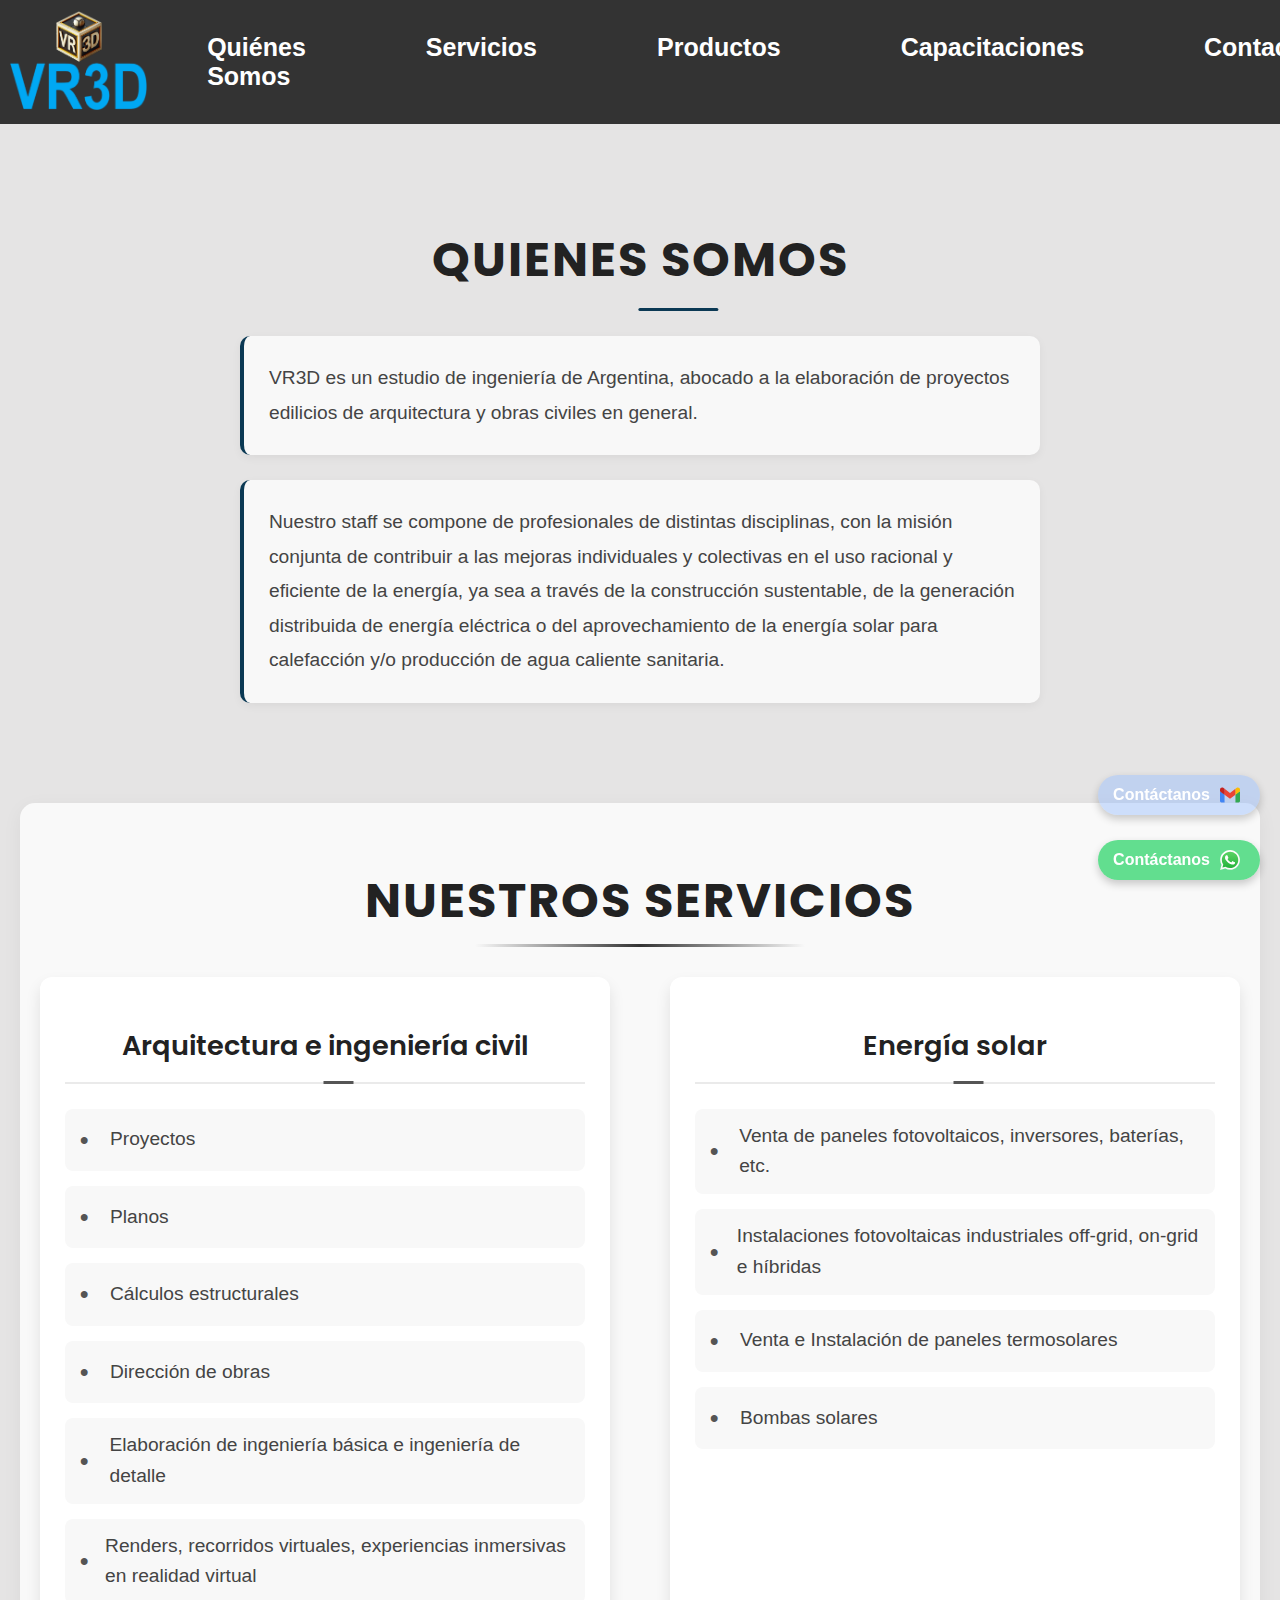
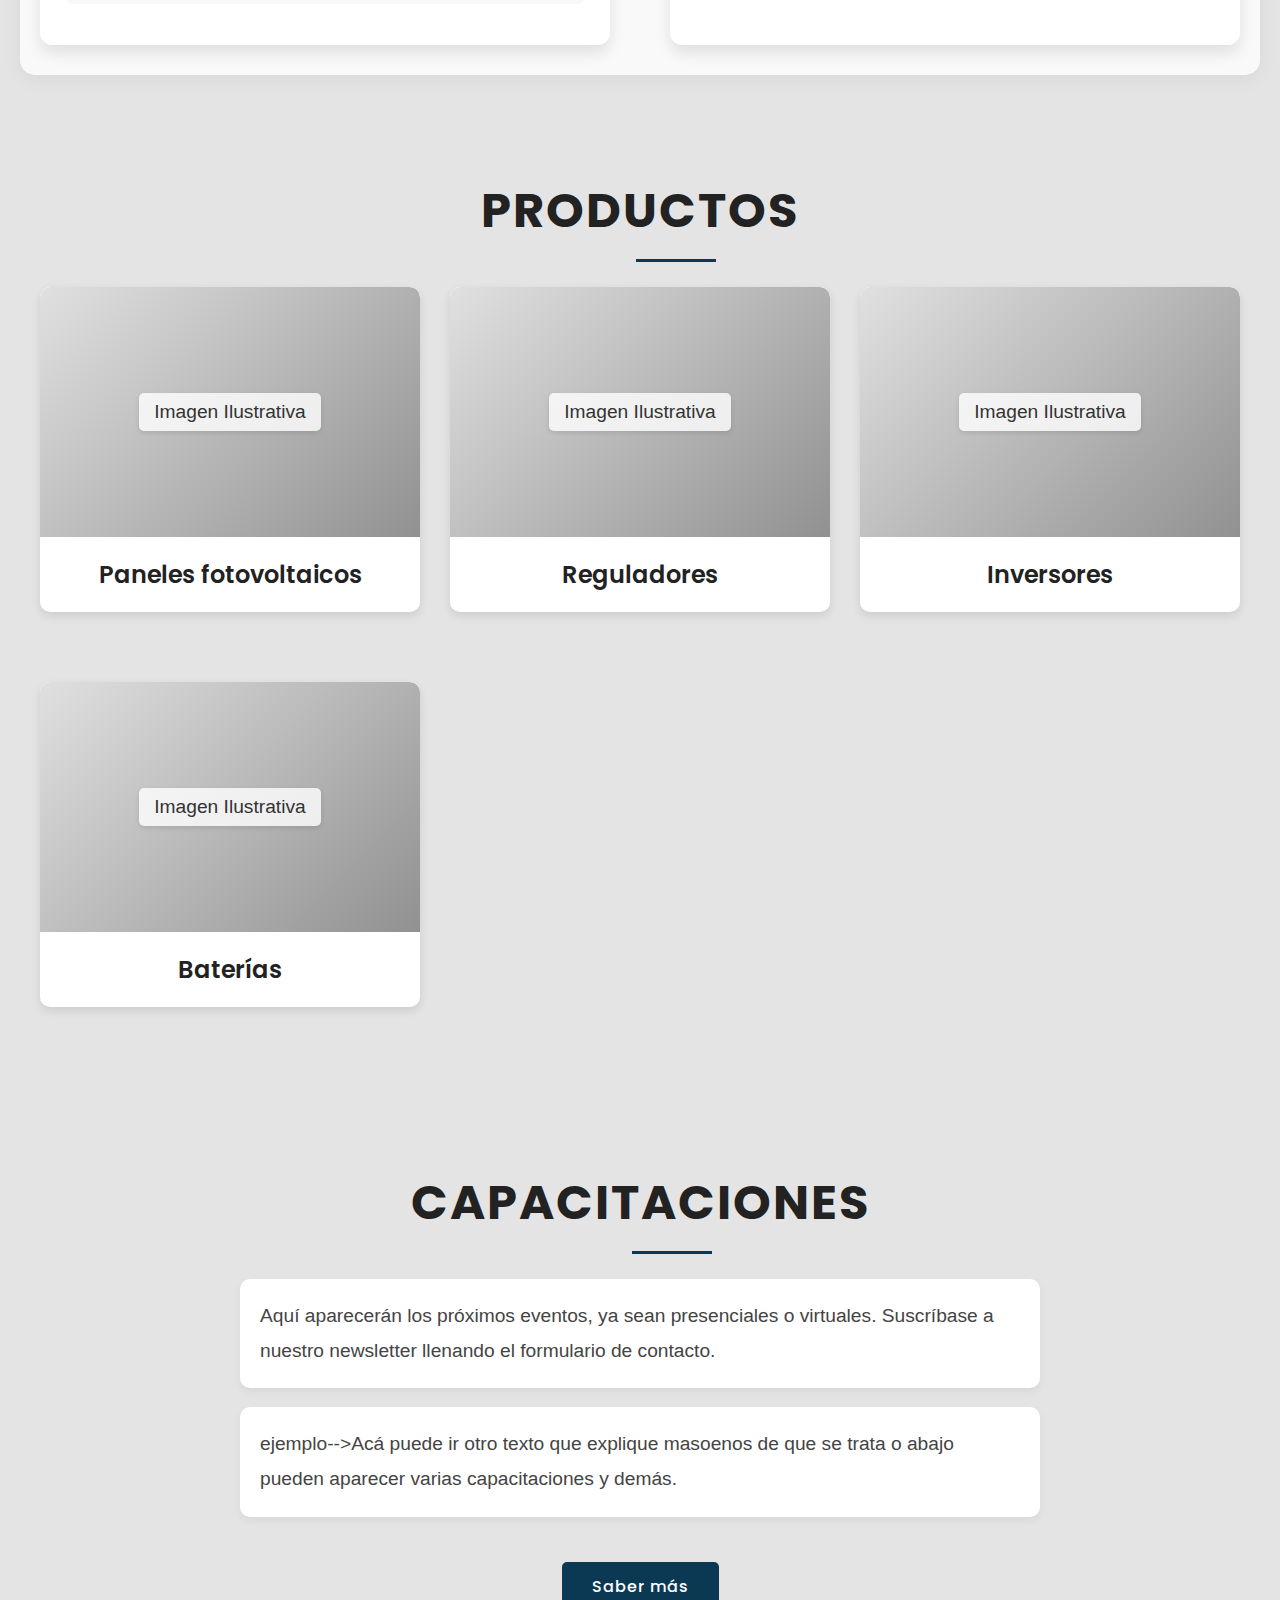
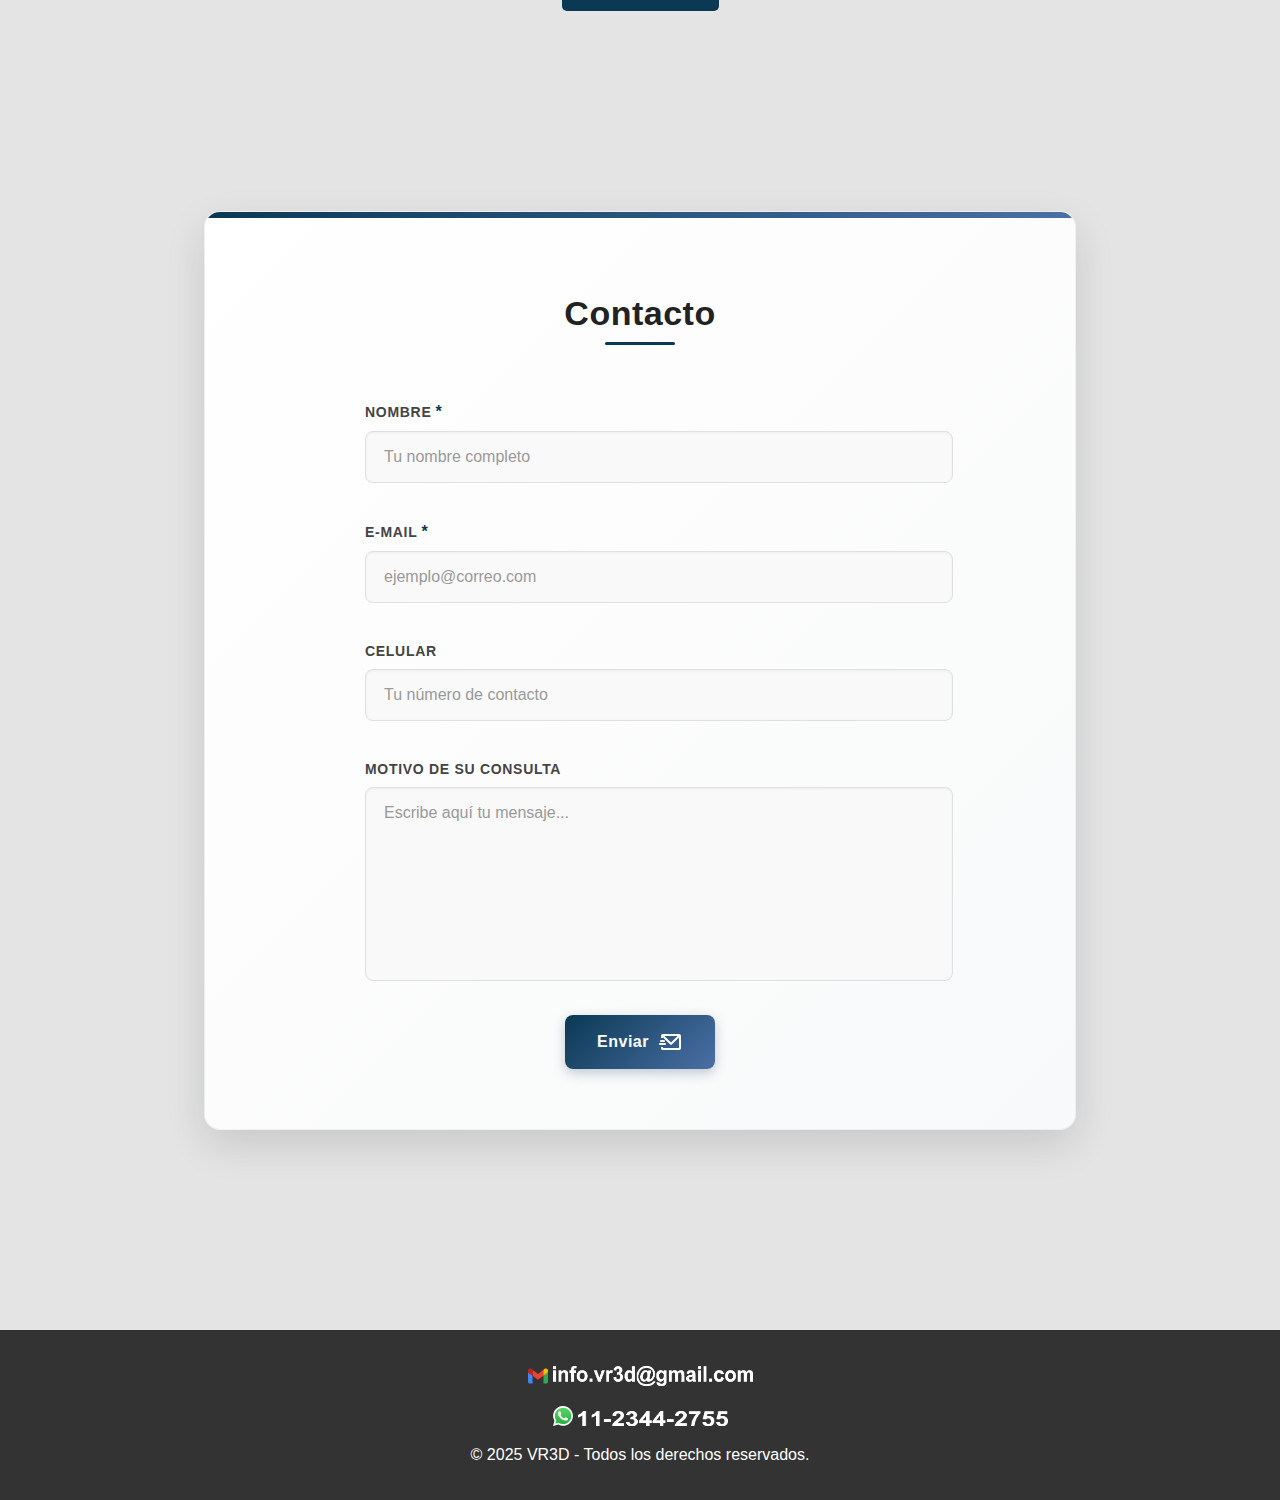
==== commit f85643e4: "Se cambio el numero y mail por imagenes." ====
--- a/index.html
+++ b/index.html
@@ -201,8 +201,8 @@
                     <path fill="#ea4335" d="m58.182 93.14l-4.174-38.647l4.174-36.989L128 69.868l69.818-52.364l4.669 34.992l-4.669 40.644L128 145.504z"/>
                     <path fill="#fbbc04" d="M197.818 17.504V93.14L256 49.504V26.231c0-21.585-24.64-33.89-41.89-20.945z"/>
                     <path fill="#c5221f" d="m0 49.504l26.759 20.07L58.182 93.14V17.504L41.89 5.286C24.61-7.66 0 4.646 0 26.23z"/>
+                    <img src="imagenes/mailvr3d.png" width="200" height="20" alt="Correo" />
                 </svg>
-                info.vr3d@gmail.com
             </p>
         
             <p>
@@ -220,8 +220,8 @@
                     <path fill="url(#logosWhatsappIcon0)" d="M5.463 127.456c-.006 21.677 5.658 42.843 16.428 61.499L4.433 252.697l65.232-17.104a123 123 0 0 0 58.8 14.97h.054c67.815 0 123.018-55.183 123.047-123.01c.013-32.867-12.775-63.773-36.009-87.025c-23.23-23.25-54.125-36.061-87.043-36.076c-67.823 0-123.022 55.18-123.05 123.004"/>
                     <path fill="url(#logosWhatsappIcon1)" d="M1.07 127.416c-.007 22.457 5.86 44.38 17.014 63.704L0 257.147l67.571-17.717c18.618 10.151 39.58 15.503 60.91 15.511h.055c70.248 0 127.434-57.168 127.464-127.423c.012-34.048-13.236-66.065-37.3-90.15C194.633 13.286 162.633.014 128.536 0C58.276 0 1.099 57.16 1.071 127.416m40.24 60.376l-2.523-4.005c-10.606-16.864-16.204-36.352-16.196-56.363C22.614 69.029 70.138 21.52 128.576 21.52c28.3.012 54.896 11.044 74.9 31.06c20.003 20.018 31.01 46.628 31.003 74.93c-.026 58.395-47.551 105.91-105.943 105.91h-.042c-19.013-.01-37.66-5.116-53.922-14.765l-3.87-2.295l-40.098 10.513z"/>
                     <path fill="#fff" d="M96.678 74.148c-2.386-5.303-4.897-5.41-7.166-5.503c-1.858-.08-3.982-.074-6.104-.074c-2.124 0-5.575.799-8.492 3.984c-2.92 3.188-11.148 10.892-11.148 26.561s11.413 30.813 13.004 32.94c1.593 2.123 22.033 35.307 54.405 48.073c26.904 10.609 32.379 8.499 38.218 7.967c5.84-.53 18.844-7.702 21.497-15.139c2.655-7.436 2.655-13.81 1.859-15.142c-.796-1.327-2.92-2.124-6.105-3.716s-18.844-9.298-21.763-10.361c-2.92-1.062-5.043-1.592-7.167 1.597c-2.124 3.184-8.223 10.356-10.082 12.48c-1.857 2.129-3.716 2.394-6.9.801c-3.187-1.598-13.444-4.957-25.613-15.806c-9.468-8.442-15.86-18.867-17.718-22.056c-1.858-3.184-.199-4.91 1.398-6.497c1.431-1.427 3.186-3.719 4.78-5.578c1.588-1.86 2.118-3.187 3.18-5.311c1.063-2.126.531-3.986-.264-5.579c-.798-1.593-6.987-17.343-9.819-23.64"/>
+                    <img src="imagenes/numerovr3d.png" width="150" height="15" alt="Correo" />
                 </svg>
-                11-2344-2755
             </p>
         
             <p>&copy; 2025 VR3D - Todos los derechos reservados.</p>
--- a/styles.css
+++ b/styles.css
@@ -855,7 +855,6 @@
 footer p svg {
   width: 20px; /* Tamaño del SVG */
   height: 20px;
-  vertical-align: -4px; /* Mueve el SVG 3px hacia arriba */
   margin-right: 5px; /* Espacio entre el SVG y el texto */
 }
 
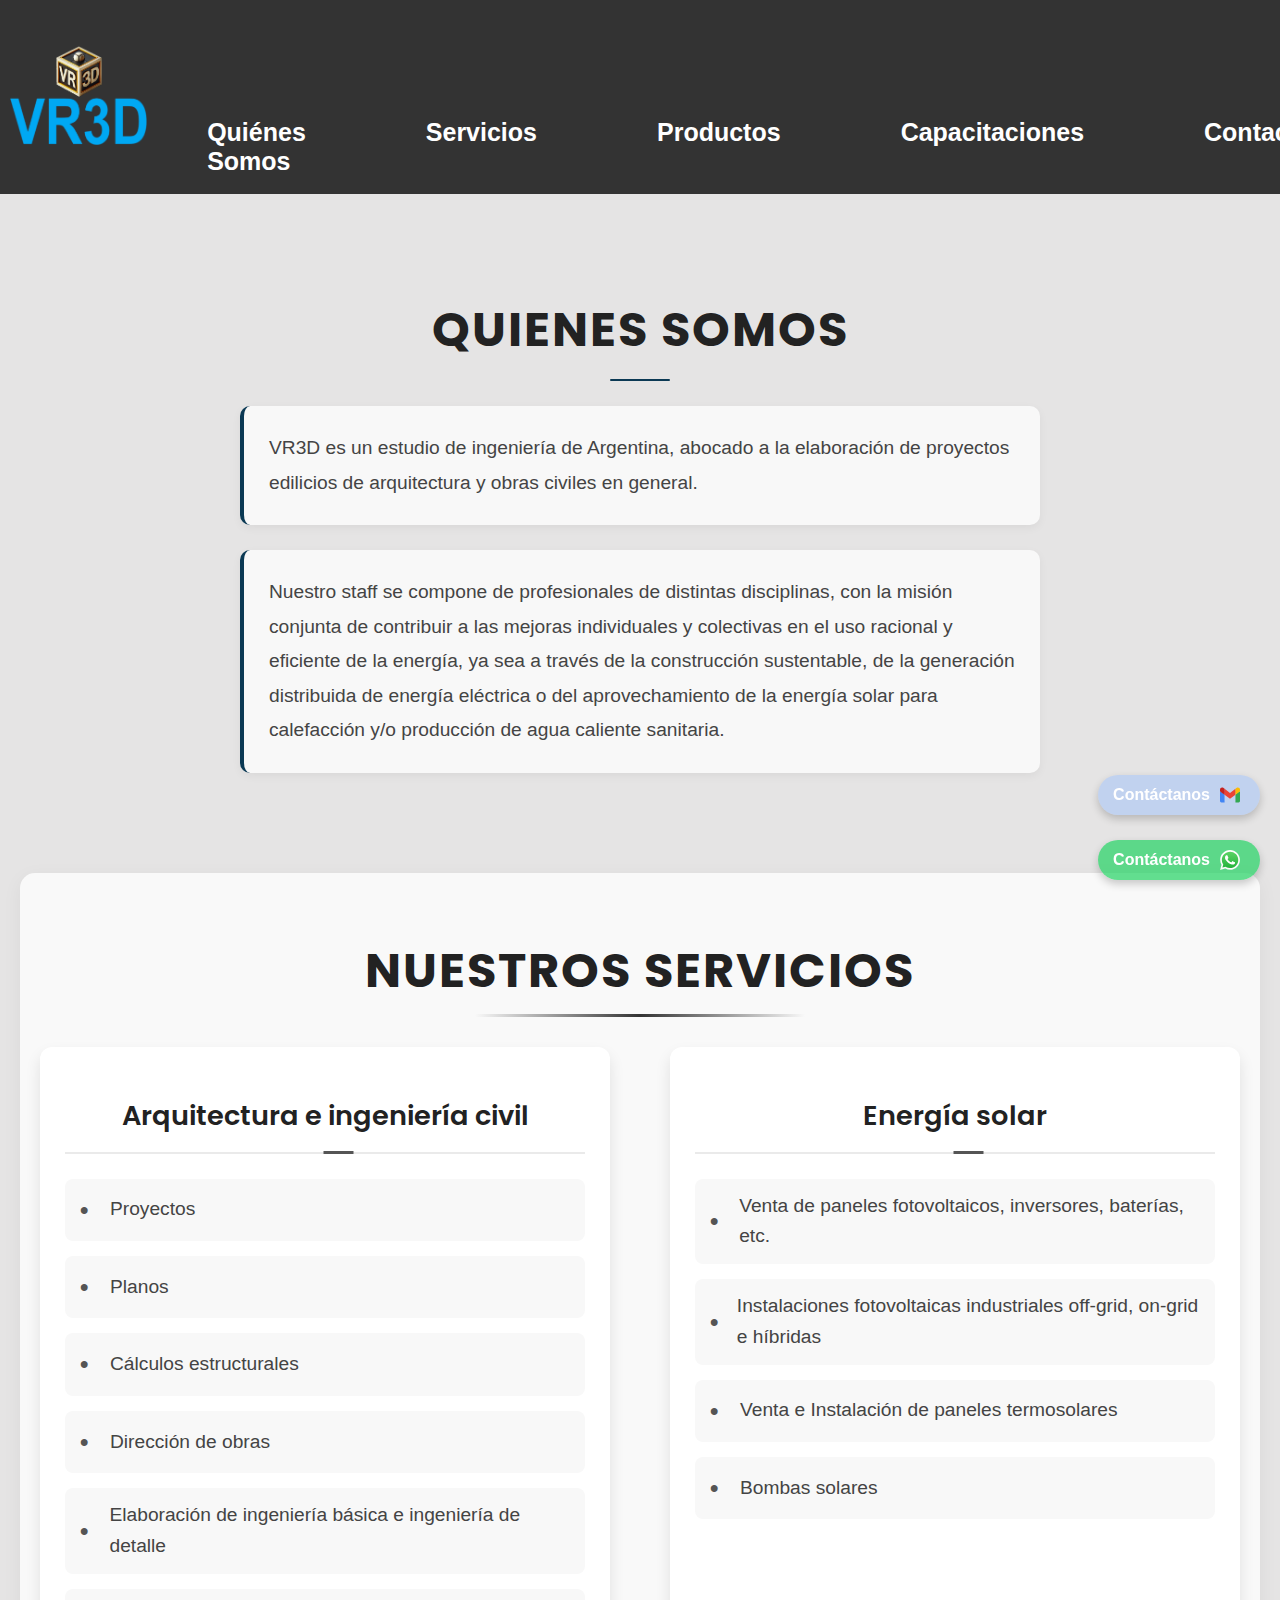
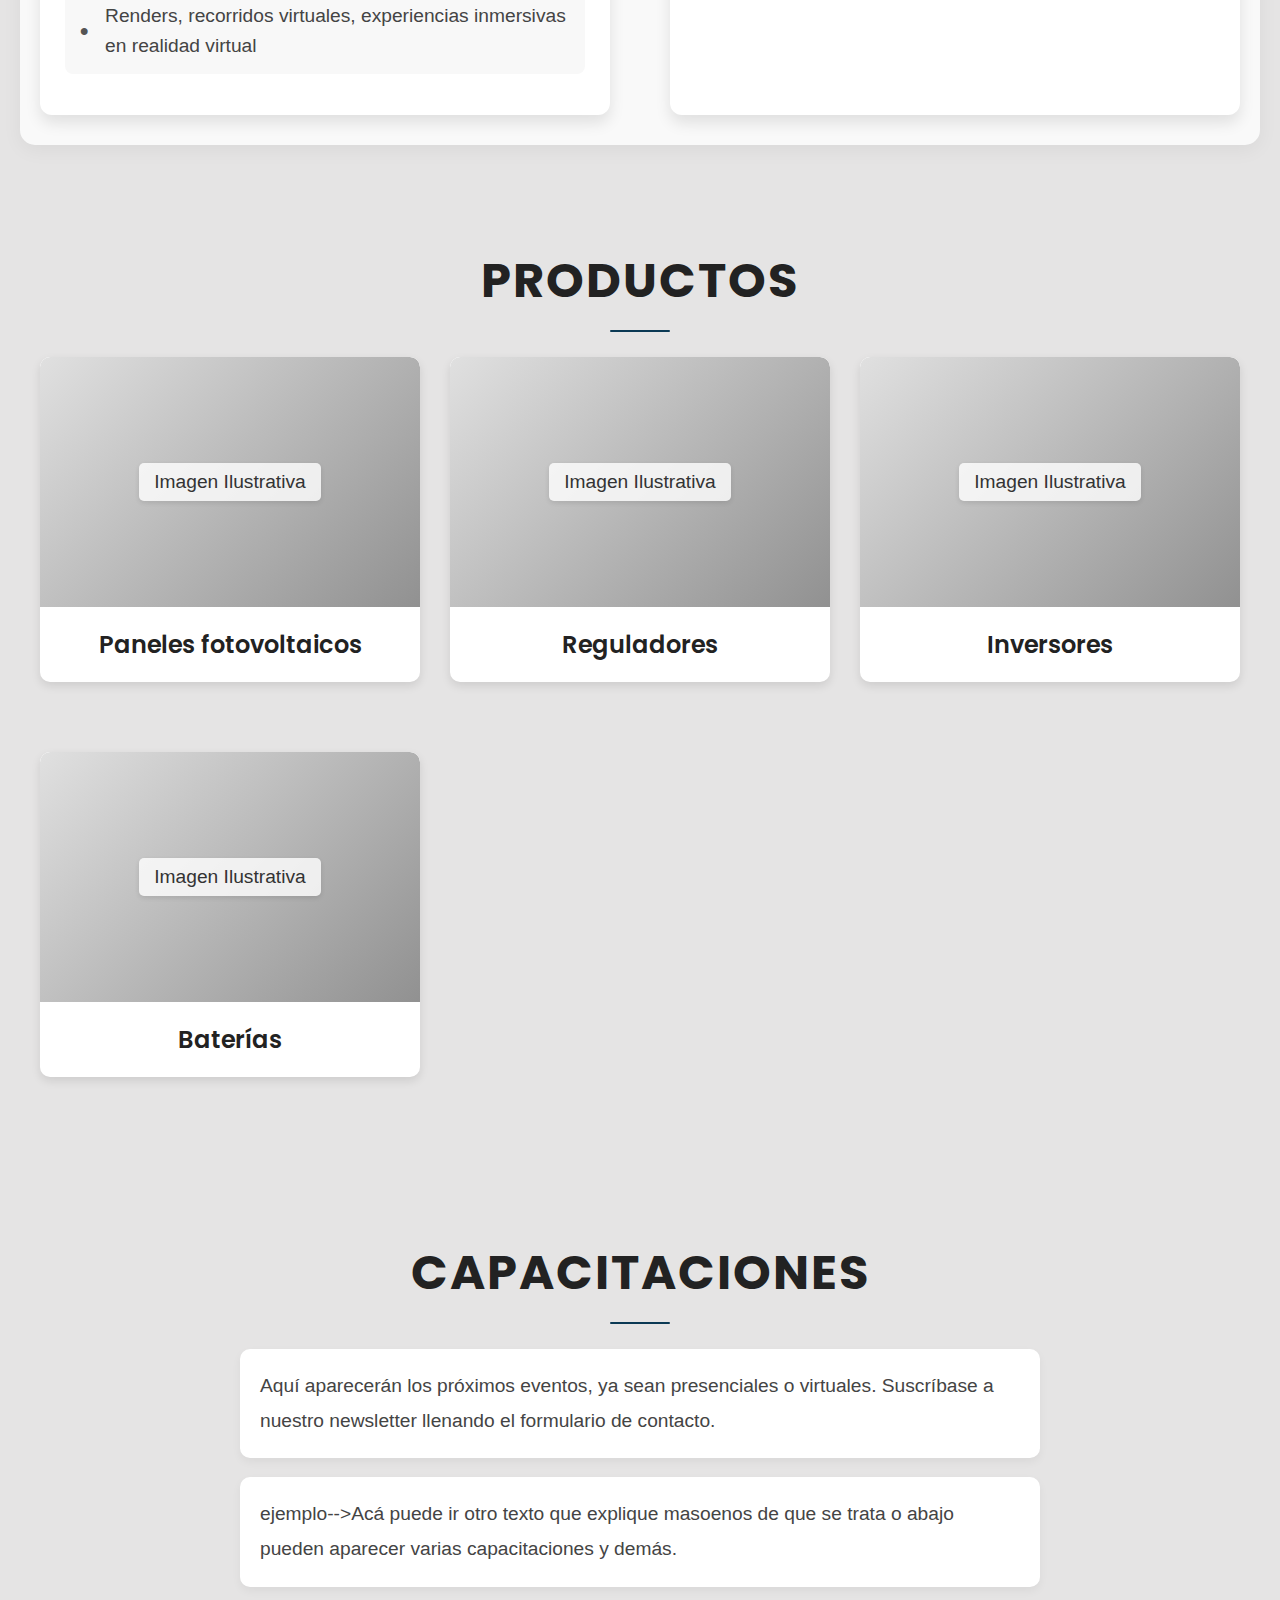
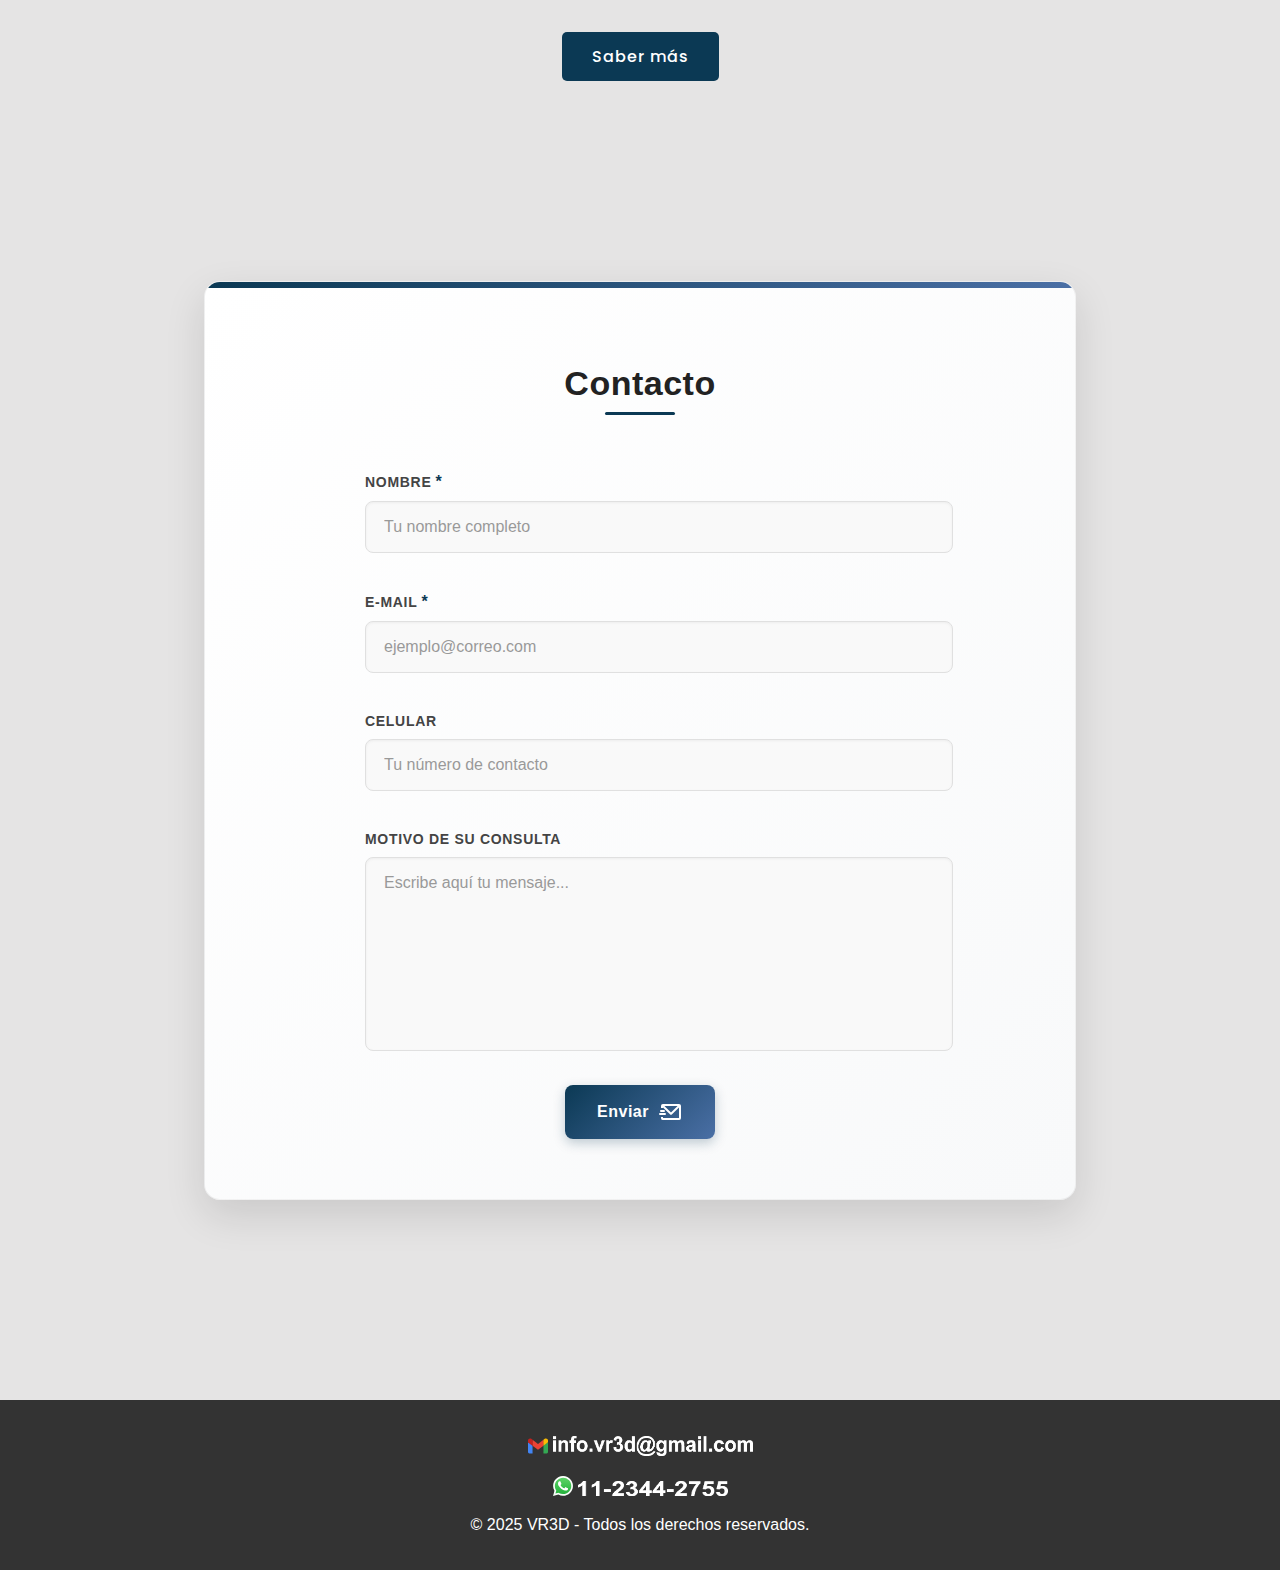
==== commit 80ae69ff: "Se hizo responsive la pagina en su totalidad, incluyendo la navar" ====
--- a/index.html
+++ b/index.html
@@ -48,28 +48,41 @@
             <a href="index.html">
                 <img src="imagenes/LOGOVR3D.png" alt="VR3D Logo" class="logo">
             </a>
-            <nav>
-                <ul>
-                    <li><a href="#about">Quiénes Somos</a></li>
-                    <li class="nav-item dropdown">
-                        <a href="#services" class="nav-link">Servicios</a>
-                        <ul class="dropdown-menu">
-                            <li><a href="#architecture">Arquitectura e ingeniería civil</a></li>
-                            <li><a href="#solar">Energía solar</a></li>
-                        </ul>
-                    </li>
-                    <li class="dropdown">
-                        <a href="#products">Productos</a>
-                        <ul class="dropdown-menu">
-                            <li class="dropdown-item"><a href="#">Paneles fotovoltaicos</a></li>
-                            <li class="dropdown-item"><a href="#">Reguladores</a></li>
-                            <li class="dropdown-item"><a href="#">Inversores</a></li>
-                            <li class="dropdown-item"><a href="#">Baterías</a></li>
-                        </ul>
-                    </li>                    
-                    <li><a href="#trainings">Capacitaciones</a></li>
-                    <li><a href="#contact">Contacto</a></li>
-                </ul>
+            <nav class="navbar">
+                <div class="logo">
+                    <!-- Puedes agregar tu logo aquí si lo tienes -->
+                </div>
+                
+                <!-- Botón hamburguesa para móviles -->
+                <div class="menu-toggle">
+                    <span class="bar"></span>
+                    <span class="bar"></span>
+                    <span class="bar"></span>
+                </div>
+                
+                <div class="menu-container">
+                    <ul class="nav-menu">
+                        <li><a href="#about">Quiénes Somos</a></li>
+                        <li class="dropdown">
+                            <a href="#services" class="nav-link">Servicios</a>
+                            <ul class="dropdown-menu">
+                                <li><a href="#architecture">Arquitectura e ingeniería civil</a></li>
+                                <li><a href="#solar">Energía solar</a></li>
+                            </ul>
+                        </li>
+                        <li class="dropdown">
+                            <a href="#products">Productos</a>
+                            <ul class="dropdown-menu">
+                                <li class="dropdown-item"><a href="#">Paneles fotovoltaicos</a></li>
+                                <li class="dropdown-item"><a href="#">Reguladores</a></li>
+                                <li class="dropdown-item"><a href="#">Inversores</a></li>
+                                <li class="dropdown-item"><a href="#">Baterías</a></li>
+                            </ul>
+                        </li>                    
+                        <li><a href="#trainings">Capacitaciones</a></li>
+                        <li><a href="#contact">Contacto</a></li>
+                    </ul>
+                </div>
             </nav>
         </header>
         
--- a/styles.css
+++ b/styles.css
@@ -60,17 +60,19 @@
   position: relative;
 }
 
+
 #about h1::after {
   content: '';
   position: absolute;
   bottom: -15px;
   left: 50%;
-  transform: translateX(-2%);
-  width: 80px;
-  height: 3px;
+  transform: translateX(-50%);
+  width: 60px;
+  height: 2px;
   background-color: #0B3954;
   border-radius: 2px;
 }
+
 
 /* Estilo para los párrafos */
 #about p {
@@ -138,6 +140,7 @@
   display: inline-block;
 }
 
+
 #services h1::after {
   content: "";
   position: absolute;
@@ -268,16 +271,20 @@
   position: relative;
 }
 
+
 #products h1::after {
   content: '';
   position: absolute;
   bottom: -15px;
   left: 50%;
-  transform: translateX(-5%);
-  width: 80px;
-  height: 3px;
-  background-color: #0B3954; /* Azul marino */
-}
+  transform: translateX(-50%);
+  width: 60px;
+  height: 2px;
+  background-color: #0B3954;
+  border-radius: 2px;
+}
+
+
 
 /* Contenedor de productos en tres columnas */
 .products-container {
@@ -379,11 +386,13 @@
   position: absolute;
   bottom: -15px;
   left: 50%;
-  transform: translateX(-10%);
-  width: 80px;
-  height: 3px;
-  background-color: #0B3954; /* Azul marino */
-}
+  transform: translateX(-50%);
+  width: 60px;
+  height: 2px;
+  background-color: #0B3954;
+  border-radius: 2px;
+}
+
 
 /* Estilo para los párrafos */
 #trainings p {
@@ -427,36 +436,44 @@
 
 
 
-
-/*---------------------NAVAR---------------------*/
-nav {
-  flex-grow: 1; /* Esto hace que la barra de navegación ocupe todo el espacio disponible */
-}
-
-nav ul {
+/*---------------------NAVBAR RESPONSIVA---------------------*/
+.navbar {
+  display: flex;
+  justify-content: space-between;
+  align-items: center;
+  flex-wrap: wrap;
+  width: 100%;
+}
+
+.menu-container {
+  flex-grow: 1;
+}
+
+.nav-menu {
   list-style: none;
   display: flex;
-  justify-content: center; /* Centra los elementos dentro de la lista */
+  justify-content: center;
   padding: 0;
   margin: 0;
 }
 
-nav ul li {
-  margin: 0 60px; /* Aumenta la distancia entre los elementos */
+.nav-menu li {
+  margin: 0 60px;
 }
 
 /* Estilos de los enlaces */
-nav ul li a {
+.nav-menu li a {
   position: relative;
   color: white;
   text-decoration: none;
   font-size: 25px;
-  padding: 8px 0; /* Agregar padding para evitar que el hover cambie el tamaño */
-  font-weight: bold; /* Esto hace la letra más gruesa */
+  padding: 8px 0;
+  font-weight: bold;
+  display: block;
 }
 
 /* Efecto de subrayado al pasar el mouse */
-nav ul li a::before {
+.nav-menu li a::before {
   content: "";
   position: absolute;
   width: 0;
@@ -468,12 +485,12 @@
   transition: all 0.3s ease-in-out;
 }
 
-nav ul li a:hover::before {
+.nav-menu li a:hover::before {
   visibility: visible;
   width: 100%;
 }
 
-nav ul li a:hover {
+.nav-menu li a:hover {
   color: #4ce4fe96;
 }
 
@@ -487,35 +504,34 @@
   display: none;
   position: absolute;
   background-color: #333333e9;
-  width: max-content; /* Se adapta al contenido más largo */
+  width: max-content;
   box-shadow: 0px 8px 16px #67b3ff71;
   z-index: 1;
   list-style-type: none;
-  padding: 5px 15px; /* Aumentamos el padding horizontal */
+  padding: 5px 15px;
   margin-top: 10px;
   border-radius: 10px;
-  white-space: nowrap; /* Evita que los elementos hagan salto de línea */
-  left: 0; /* Alinea con el borde izquierdo del elemento padre */
-  transform: none; /* Elimina la transformación anterior */
+  white-space: nowrap;
+  left: 0;
+  transform: none;
 }
 
 .dropdown-menu::before {
   content: "";
   position: absolute;
-  top: -15px; /* Aumenta la zona superior */
-  left: -15px; /* Aumenta la zona izquierda */
-  right: -15px; /* Aumenta la zona derecha */
-  height: 20px; /* Área invisible que mantiene el hover */
+  top: -15px;
+  left: -15px;
+  right: -15px;
+  height: 20px;
   background: transparent;
 }
 
 .dropdown-menu li {
-  margin: 0; /* Elimina cualquier margen extra */
-  width: 100%; /* Asegura que el li ocupe todo el ancho disponible */
-  text-align: left; /* Asegura que el texto esté alineado a la izquierda */
-}
-
-/* Estilo para los elementos del menú desplegable */
+  margin: 0;
+  width: 100%;
+  text-align: left;
+}
+
 .dropdown-menu li a {
   color: white;
   text-decoration: none;
@@ -523,13 +539,11 @@
   padding: 8px 10px;
   display: block;
   position: relative;
-  width: 100%; /* Asegura que el enlace ocupe todo el ancho disponible */
-  box-sizing: border-box; /* Incluye padding en el cálculo del ancho */
-  text-align: left; /* Asegura que el texto esté alineado a la izquierda */
-  /* Sin font-weight: bold como solicitado */
-}
-
-/* Aplicamos el mismo efecto de subrayado al hover para el menú desplegable */
+  width: 100%;
+  box-sizing: border-box;
+  text-align: left;
+}
+
 .dropdown-menu li a::before {
   content: "";
   position: absolute;
@@ -547,29 +561,124 @@
   width: 100%;
 }
 
-/* Aplicamos el mismo cambio de color al hover para el menú desplegable */
 .dropdown-menu li a:hover {
   color: #4ce4fe96;
 }
 
-/* Mostrar el submenú cuando se pasa el mouse sobre el elemento "Productos" */
+/* Mostrar el submenú en escritorio */
 .dropdown:hover .dropdown-menu {
   display: block;
 }
 
 .dropdown:hover > a {
-  background-color: #2e2e2ead; /* Un tono más suave que el negro */
-  box-shadow: 0px 4px 12px rgba(255, 255, 255, 0.3); /* Sombra elegante */
-  border-radius: 3px; /* Bordes redondeados para una mejor estética */
-  transition: background-color 0.3s ease, box-shadow 0.3s ease; /* Animaciones suaves */
-}
-
-/* Mantener el hover activo cuando el menú desplegable está abierto */
+  background-color: #2e2e2ead;
+  box-shadow: 0px 4px 12px rgba(255, 255, 255, 0.3);
+  border-radius: 3px;
+  transition: background-color 0.3s ease, box-shadow 0.3s ease;
+}
+
 .dropdown:hover > a::before {
   visibility: visible;
   width: 100%;
 }
-/*-------------NAVAR-------------*/
+
+/* Botón del menú hamburguesa (oculto en escritorio) */
+.menu-toggle {
+  display: none;
+  flex-direction: column;
+  justify-content: space-between;
+  width: 30px;
+  height: 21px;
+  cursor: pointer;
+}
+
+.menu-toggle .bar {
+  height: 3px;
+  width: 100%;
+  background-color: white;
+  border-radius: 10px;
+}
+
+/* Estilos para pantallas pequeñas (responsive) */
+@media screen and (max-width: 992px) {
+  .menu-toggle {
+    display: flex;
+    margin-right: 20px;
+  }
+  
+  .menu-container {
+    flex-basis: 100%;
+    width: 100%;
+    order: 3;
+  }
+  
+  .nav-menu {
+    display: none;
+    flex-direction: column;
+    width: 100%;
+    text-align: center;
+    padding: 20px 0;
+  }
+  
+  .nav-menu.active {
+    display: flex;
+  }
+  
+  .nav-menu li {
+    margin: 10px 0;
+  }
+  
+  /* Ajuste de menús desplegables en móvil */
+  .dropdown-menu {
+    position: static;
+    background-color: rgba(0, 0, 0, 0.2);
+    box-shadow: none;
+    width: 100%;
+    margin-top: 0;
+    border-radius: 0;
+    display: none;
+  }
+  
+  .dropdown.active .dropdown-menu {
+    display: block;
+  }
+  
+  .dropdown > a:after {
+    content: " ▼";
+    font-size: 12px;
+  }
+  
+  /* Eliminar efecto hover en móvil para los menús desplegables */
+  .dropdown:hover .dropdown-menu {
+    display: none;
+  }
+  
+  .dropdown.active:hover .dropdown-menu {
+    display: block;
+  }
+}
+
+
+
+
+
+
+
+
+
+
+
+
+
+
+
+
+
+
+
+
+
+
 
 
 
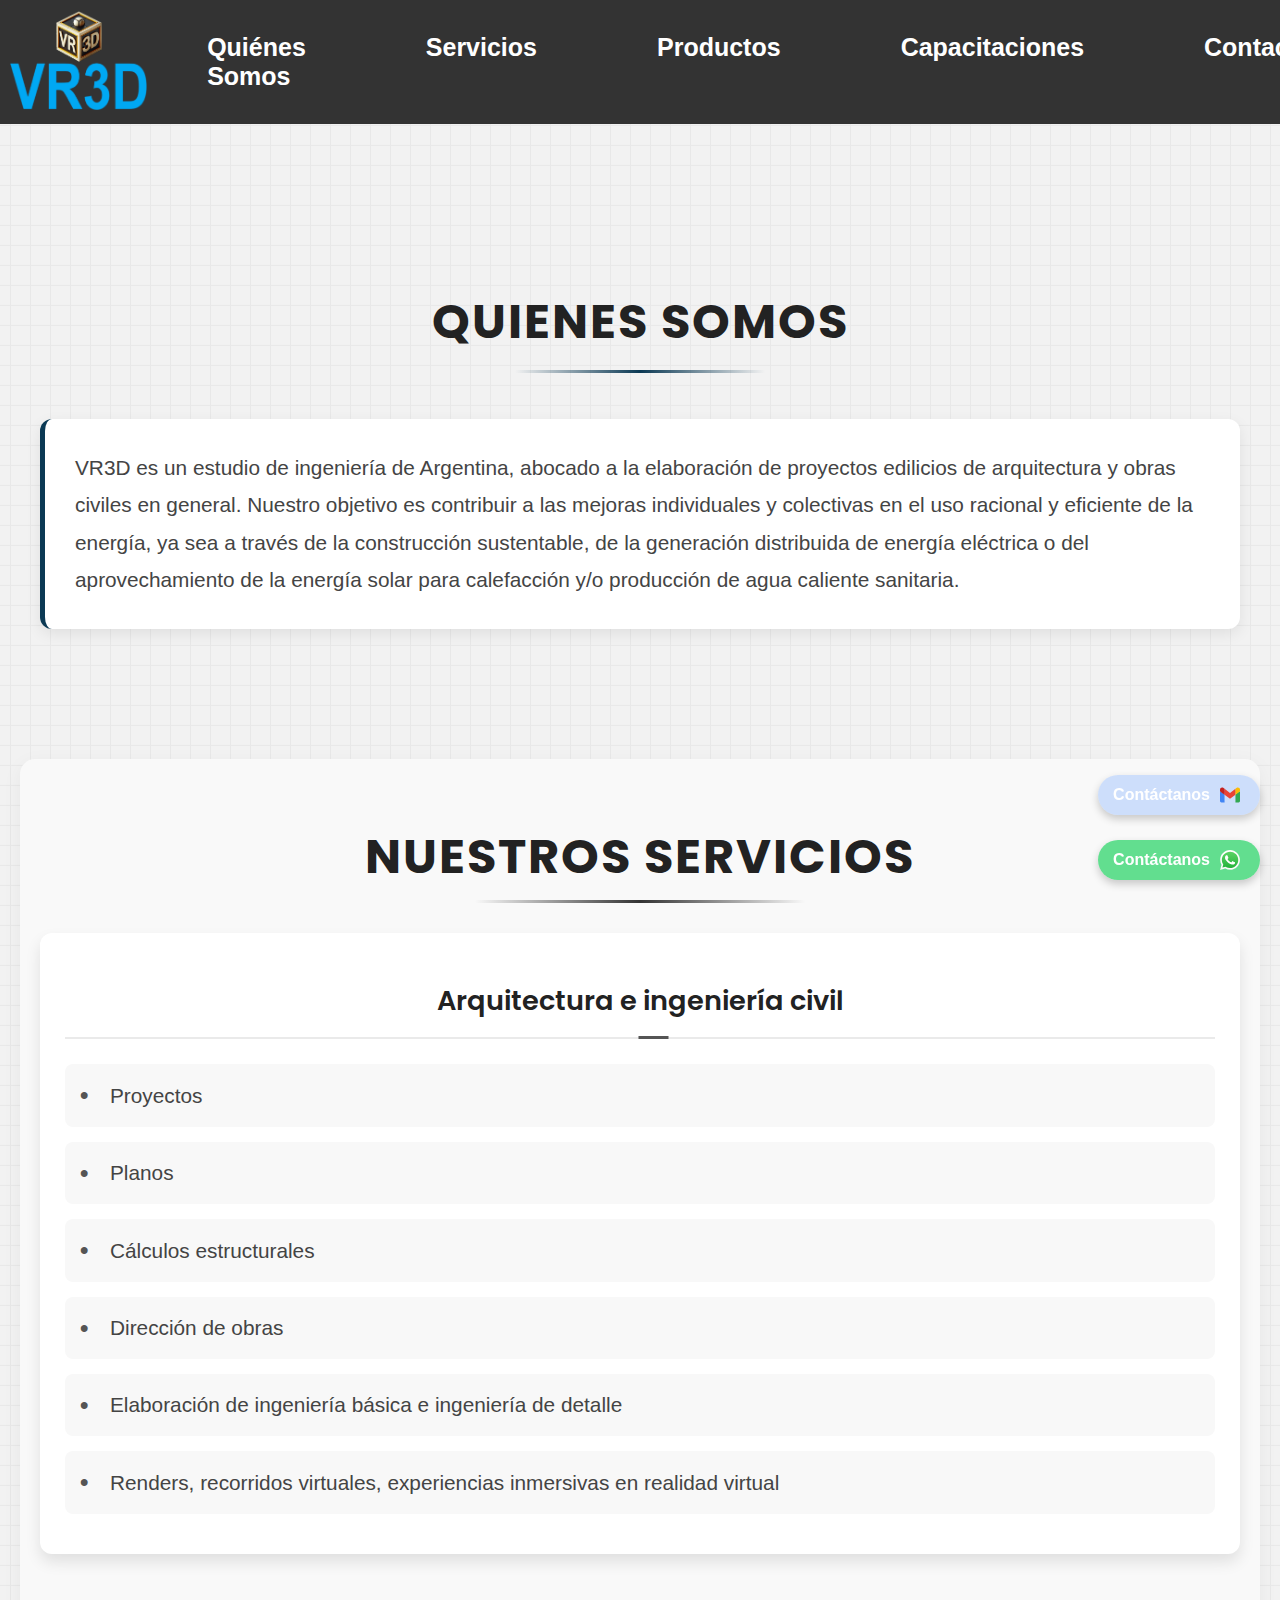
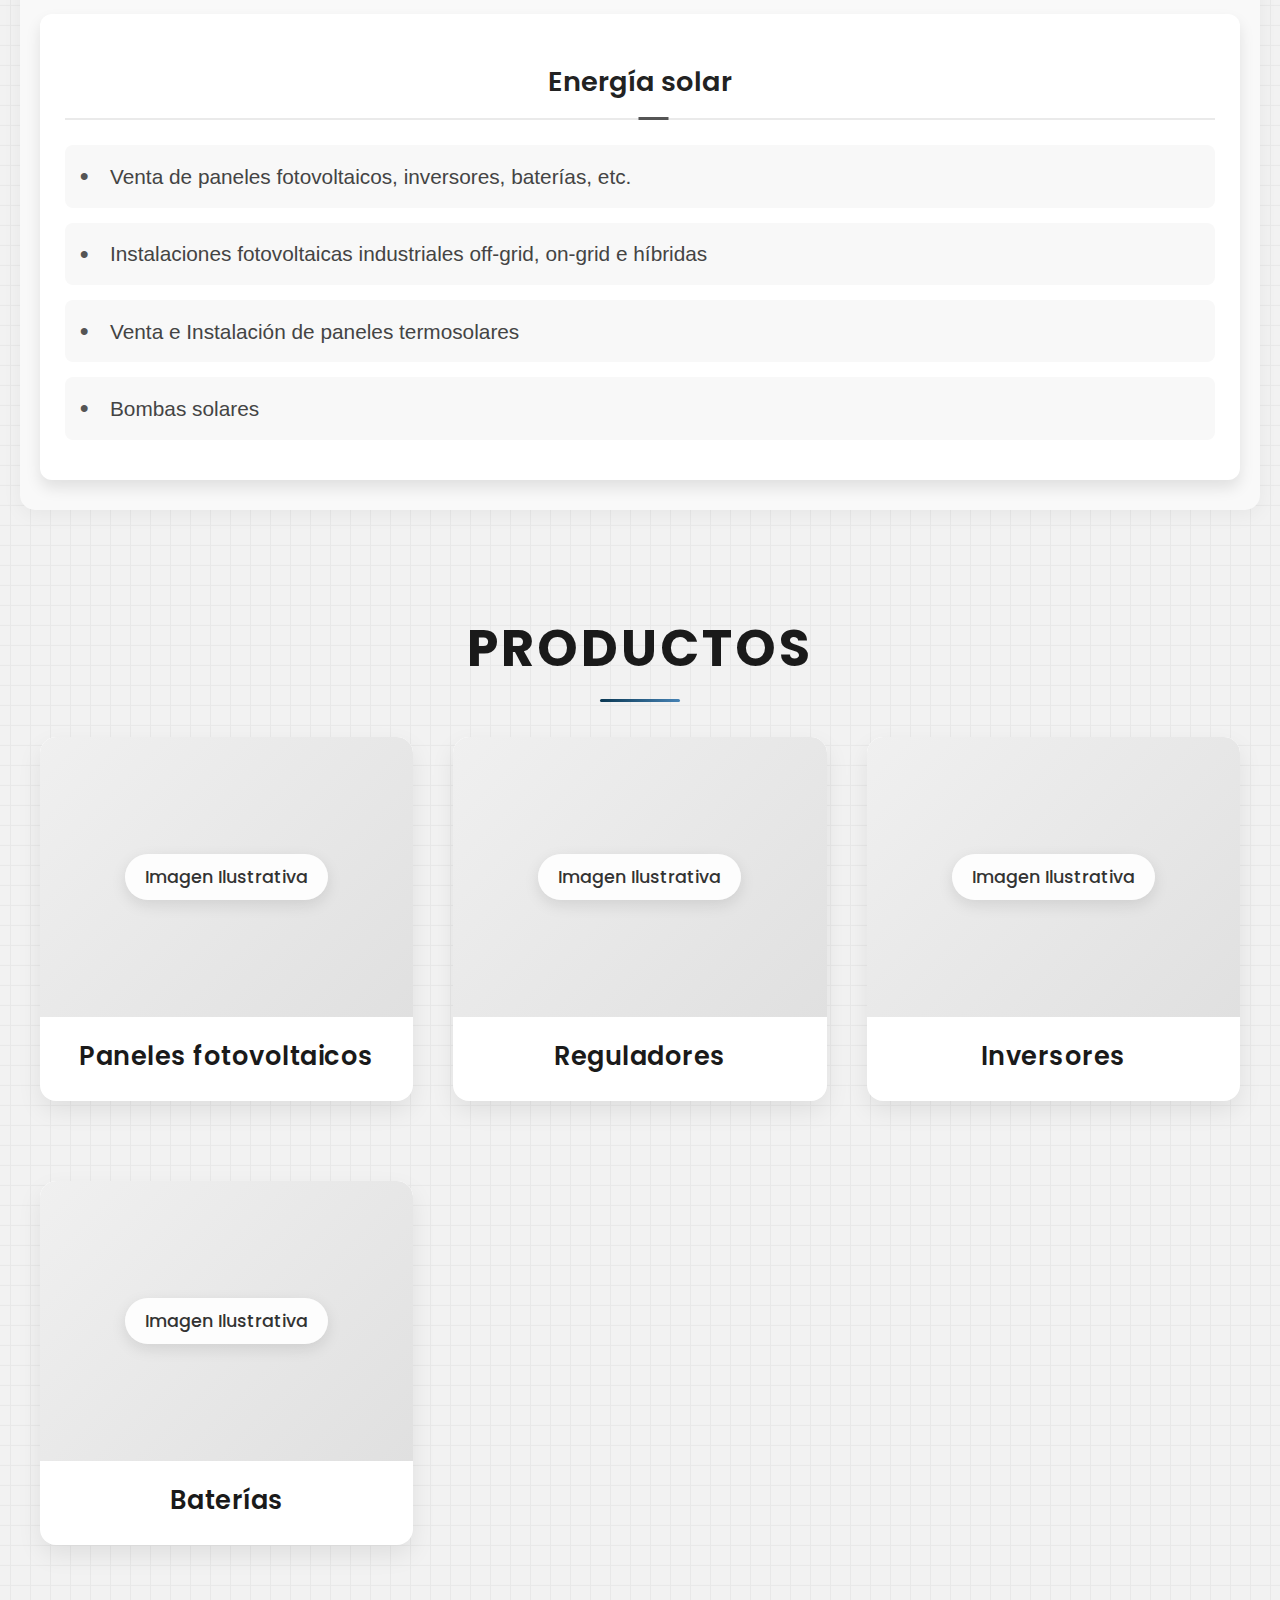
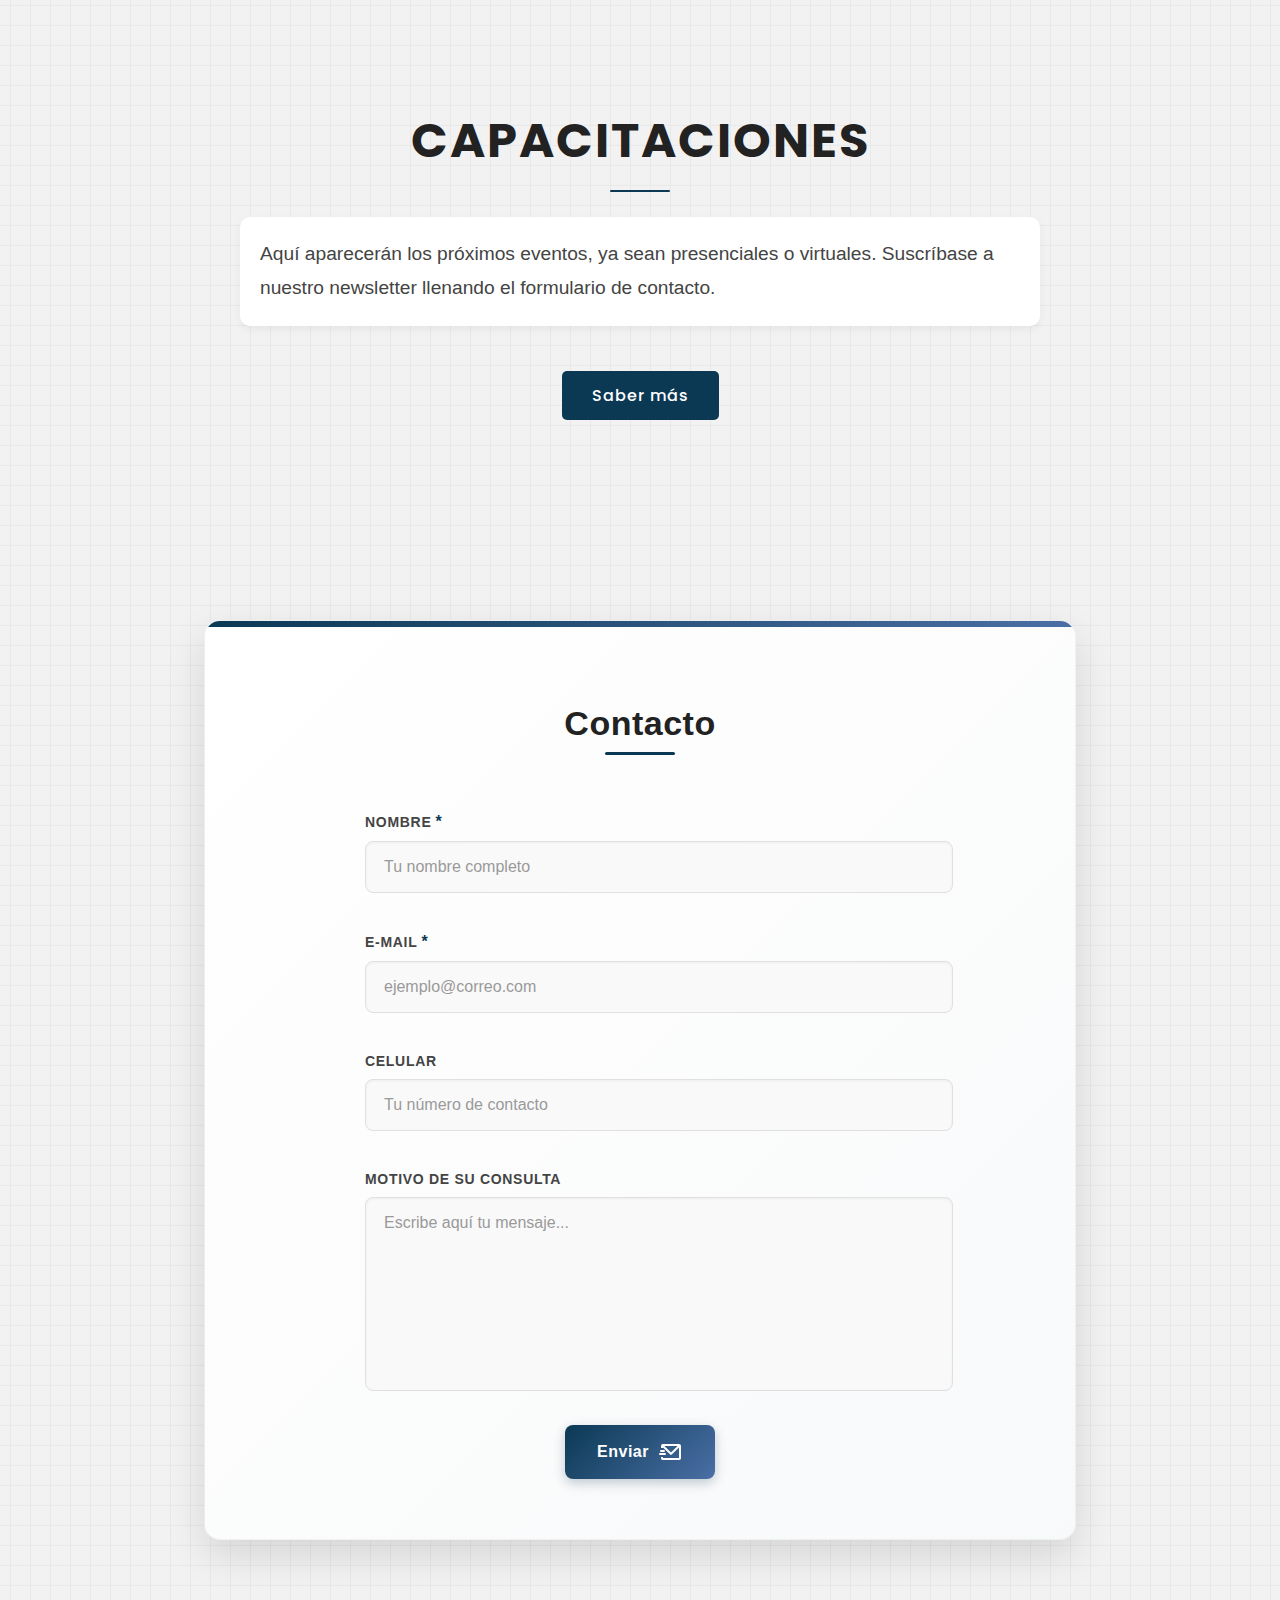
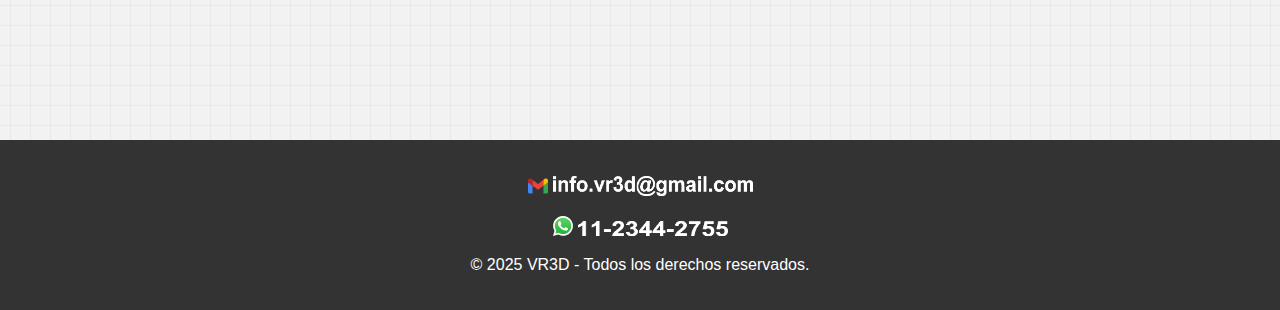
==== commit 6e1cb014: "Se cambio el fondo de la pagina, se arreglaron bugs del menu hamburguesa" ====
--- a/index.html
+++ b/index.html
@@ -45,56 +45,51 @@
     
     <div class="App">
         <header>
-            <a href="index.html">
+            <a href="index.html" class="logo-container">
                 <img src="imagenes/LOGOVR3D.png" alt="VR3D Logo" class="logo">
             </a>
             <nav class="navbar">
-                <div class="logo">
-                    <!-- Puedes agregar tu logo aquí si lo tienes -->
-                </div>
-                
-                <!-- Botón hamburguesa para móviles -->
-                <div class="menu-toggle">
-                    <span class="bar"></span>
-                    <span class="bar"></span>
-                    <span class="bar"></span>
-                </div>
-                
                 <div class="menu-container">
+                    <!-- Botón hamburguesa para móviles -->
+                    <div class="menu-toggle">
+                        <span class="bar"></span>
+                        <span class="bar"></span>
+                        <span class="bar"></span>
+                    </div>
+                    
                     <ul class="nav-menu">
-                        <li><a href="#about">Quiénes Somos</a></li>
-                        <li class="dropdown">
+                        <li class="menu-toggle-item"><a href="#about">Quiénes Somos</a></li>
+                        <li class="dropdown menu-toggle-item">
                             <a href="#services" class="nav-link">Servicios</a>
                             <ul class="dropdown-menu">
                                 <li><a href="#architecture">Arquitectura e ingeniería civil</a></li>
                                 <li><a href="#solar">Energía solar</a></li>
                             </ul>
                         </li>
-                        <li class="dropdown">
+                        <li class="dropdown menu-toggle-item">
                             <a href="#products">Productos</a>
                             <ul class="dropdown-menu">
-                                <li class="dropdown-item"><a href="#">Paneles fotovoltaicos</a></li>
-                                <li class="dropdown-item"><a href="#">Reguladores</a></li>
-                                <li class="dropdown-item"><a href="#">Inversores</a></li>
-                                <li class="dropdown-item"><a href="#">Baterías</a></li>
+                                <li class="dropdown-item"><a href="#paneles">Paneles fotovoltaicos</a></li>
+                                <li class="dropdown-item"><a href="#reguladores">Reguladores</a></li>
+                                <li class="dropdown-item"><a href="#inversores">Inversores</a></li>
+                                <li class="dropdown-item"><a href="#baterias">Baterías</a></li>
                             </ul>
-                        </li>                    
-                        <li><a href="#trainings">Capacitaciones</a></li>
-                        <li><a href="#contact">Contacto</a></li>
+                        </li>           
+                        <li class="menu-toggle-item"><a href="#trainings">Capacitaciones</a></li>
+                        <li class="menu-toggle-item"><a href="#contact">Contacto</a></li>
                     </ul>
                 </div>
             </nav>
         </header>
+        
         
         <main>
             <section id="about">
                 <h1>Quienes somos</h1>
                 
                 <p>
-                    VR3D es un estudio de ingeniería de Argentina, abocado a la elaboración de proyectos edilicios de arquitectura y obras civiles en general.
-                </p>
-                <p>
-                    Nuestro staff se compone de profesionales de distintas disciplinas, con la misión conjunta de contribuir a las mejoras individuales y colectivas en el uso racional y eficiente de la energía, ya sea a través de la construcción sustentable, de la generación distribuida de energía eléctrica o del aprovechamiento de la energía solar para calefacción y/o producción de agua caliente sanitaria.
+                    VR3D es un estudio de ingeniería de Argentina, abocado a la elaboración de proyectos edilicios de arquitectura y obras civiles en general. 
+                    Nuestro objetivo es contribuir a las mejoras individuales y colectivas en el uso racional y eficiente de la energía, ya sea a través de la construcción sustentable, de la generación distribuida de energía eléctrica o del aprovechamiento de la energía solar para calefacción y/o producción de agua caliente sanitaria.
                 </p>
             </section>
         
@@ -127,31 +122,30 @@
             <section id="products">
                 <h1>Productos</h1>
                 <div class="products-container">
-                    <div class="product-item">
+                    <div class="product-item" id="paneles">
                         <div class="product-image">
                             <p class="image-caption">Imagen Ilustrativa</p>
                         </div>
                         <h2>Paneles fotovoltaicos</h2>
                     </div>
-                    <div class="product-item">
+                    <div class="product-item" id="reguladores">
                         <div class="product-image">
                             <p class="image-caption">Imagen Ilustrativa</p>
                         </div>
                         <h2>Reguladores</h2>
                     </div>
-                    <div class="product-item">
+                    <div class="product-item" id="inversores">
                         <div class="product-image">
                             <p class="image-caption">Imagen Ilustrativa</p>
                         </div>
                         <h2>Inversores</h2>
                     </div>
-                    <div class="product-item">
+                    <div class="product-item" id="baterias">
                         <div class="product-image">
                             <p class="image-caption">Imagen Ilustrativa</p>
                         </div>
                         <h2>Baterías</h2>
                     </div>
-                    <!-- Puedes agregar más productos aquí -->
                 </div>
             </section>
             
@@ -159,7 +153,6 @@
                 <h1>Capacitaciones</h1>
                 <div class="content-container">
                     <p>Aquí aparecerán los próximos eventos, ya sean presenciales o virtuales. Suscríbase a nuestro newsletter llenando el formulario de contacto.</p>
-                    <p>ejemplo-->Acá puede ir otro texto que explique masoenos de que se trata o abajo pueden aparecer varias capacitaciones y demás.</p>
                     <a href="#contacto" class="btn">Saber más</a>
                 </div>
             </section>
--- a/styles.css
+++ b/styles.css
@@ -1,8 +1,13 @@
+/*-----------CUERPO----------------*/
 body {
   font-family: 'Arial', sans-serif;
   margin: 0;
   padding: 0;
-  background-color: #e5e4e4;
+  background-color: #f2f2f2;
+  background-image: linear-gradient(to right, #e8e8e8 1px, transparent 1px),
+                    linear-gradient(to bottom, #e8e8e8 1px, transparent 1px);
+  background-size: 20px 20px;
+  background-position: center;
 }
 
 .App {
@@ -24,13 +29,293 @@
 .logo {
   height: 100px;
   margin-left: 10px;
-}
-
+  transition: all 0.3s ease-in-out;
+}
 
 body, html {
   overflow-x: hidden; /* Oculta el scroll horizontal */
   width: 100%;
 }
+/*-----------CUERPO----------------*/
+
+
+
+
+
+
+
+
+
+
+/*---------------------NAVBAR RESPONSIVA---------------------*/
+.navbar {
+  display: flex;
+  justify-content: space-between;
+  align-items: center;
+  flex-wrap: wrap;
+  width: 100%;
+  position: relative; /* Añadido para crear un contexto de apilamiento */
+}
+
+.menu-container {
+  flex-grow: 1;
+  position: relative; /* Añadido para asegurar que los elementos hijos con z-index funcionen correctamente */
+}
+
+.nav-menu {
+  list-style: none;
+  display: flex;
+  justify-content: center;
+  padding: 0;
+  margin: 0;
+}
+
+.nav-menu li {
+  margin: 0 60px;
+}
+
+/* Estilos de los enlaces */
+.nav-menu li a {
+  position: relative;
+  color: white;
+  text-decoration: none;
+  font-size: 25px;
+  padding: 8px 0;
+  font-weight: bold;
+  display: block;
+}
+
+/* Efecto de subrayado al pasar el mouse */
+.nav-menu li a::before {
+  content: "";
+  position: absolute;
+  width: 0;
+  height: 2px;
+  bottom: 0;
+  left: 0;
+  background-color: #ffffff9f;
+  visibility: hidden;
+  transition: all 0.3s ease-in-out;
+}
+
+.nav-menu li a:hover::before {
+  visibility: visible;
+  width: 100%;
+}
+
+.nav-menu li a:hover {
+  color: #4ce4fe96;
+}
+
+/* Menú desplegable */
+.dropdown {
+  position: relative;
+}
+
+/* Submenú oculto por defecto */
+.dropdown-menu {
+  display: none;
+  position: absolute;
+  background-color: #333333e9;
+  width: max-content;
+  box-shadow: 0px 8px 16px #67b3ff71;
+  z-index: 1001; /* Valor aumentado para asegurar que aparezca por encima de otros elementos */
+  list-style-type: none;
+  padding: 5px 15px;
+  margin-top: 10px;
+  border-radius: 10px;
+  white-space: nowrap;
+  left: 0;
+  transform: none;
+}
+
+.dropdown-menu::before {
+  content: "";
+  position: absolute;
+  top: -15px;
+  left: -15px;
+  right: -15px;
+  height: 20px;
+  background: transparent;
+}
+
+.dropdown-menu li {
+  margin: 0;
+  width: 100%;
+  text-align: left;
+}
+
+.dropdown-menu li a {
+  color: white;
+  text-decoration: none;
+  font-size: 25px;
+  padding: 8px 10px;
+  display: block;
+  position: relative;
+  width: 100%;
+  box-sizing: border-box;
+  text-align: left;
+}
+
+.dropdown-menu li a::before {
+  content: "";
+  position: absolute;
+  width: 0;
+  height: 2px;
+  bottom: 0;
+  left: 0;
+  background-color: #ffffff9f;
+  visibility: hidden;
+  transition: all 0.3s ease-in-out;
+}
+
+.dropdown-menu li a:hover::before {
+  visibility: visible;
+  width: 100%;
+}
+
+.dropdown-menu li a:hover {
+  color: #4ce4fe96;
+}
+
+/* Mostrar el submenú en escritorio */
+.dropdown:hover .dropdown-menu {
+  display: block;
+}
+
+.dropdown:hover > a {
+  background-color: #2e2e2ead;
+  box-shadow: 0px 4px 12px rgba(255, 255, 255, 0.3);
+  border-radius: 3px;
+  transition: background-color 0.3s ease, box-shadow 0.3s ease;
+}
+
+.dropdown:hover > a::before {
+  visibility: visible;
+  width: 100%;
+}
+
+/* Botón del menú hamburguesa (oculto en escritorio) */
+.menu-toggle {
+  display: none;
+  flex-direction: column;
+  justify-content: space-between;
+  width: 30px;
+  height: 21px;
+  cursor: pointer;
+}
+
+.menu-toggle .bar {
+  height: 3px;
+  width: 100%;
+  background-color: white;
+  border-radius: 10px;
+}
+
+/* Estilos para pantallas pequeñas (responsive) */
+@media screen and (max-width: 992px) {
+  /* Ocultar logo cuando el menú hamburguesa está visible */
+  header > a > img.logo {
+    display: none;
+  }
+  
+  /* Eliminar fondo gris de la navbar */
+  header {
+    background-color: transparent;
+    padding: 10px 0;
+    position: relative; /* Añadido para crear un contexto de apilamiento */
+  }
+  
+  .navbar {
+    background-color: transparent;
+    justify-content: flex-start;
+  }
+  
+  /* Mover menú hamburguesa a la izquierda */
+  .menu-toggle {
+    display: flex;
+    margin-left: 20px;
+    background-color: #333333;
+    padding: 10px;
+    border-radius: 5px;
+    z-index: 1000; /* Valor aumentado para asegurar que aparezca por encima de otros elementos */
+  }
+  
+  .menu-container {
+    width: auto;
+    position: relative;
+  }
+  
+  .nav-menu {
+    display: none;
+    flex-direction: column;
+    padding: 0;
+    margin: 0;
+    align-items: flex-start;
+  }
+  
+  .nav-menu.active {
+    display: flex;
+    position: absolute;
+    top: 40px;
+    left: 0;
+    background-color: #333333;
+    padding: 10px;
+    border-radius: 5px;
+    width: auto;
+    min-width: 200px;
+    z-index: 1000; /* Valor aumentado para asegurar que aparezca por encima de otros elementos */
+  }
+  
+  .nav-menu li {
+    margin: 8px 10px;
+    width: 100%;
+  }
+  
+  /* Ajuste de menús desplegables en móvil */
+  .dropdown-menu {
+    position: static;
+    background-color: rgba(0, 0, 0, 0.2);
+    box-shadow: none;
+    width: 100%;
+    margin-top: 5px;
+    border-radius: 5px;
+    display: none;
+    padding: 5px;
+    z-index: 1001; /* Valor aumentado para los submenús */
+  }
+  
+  .dropdown.active .dropdown-menu {
+    display: block;
+  }
+  
+  .dropdown > a:after {
+    content: " ▼";
+    font-size: 12px;
+  }
+  
+  /* Eliminar efecto hover en móvil para los menús desplegables */
+  .dropdown:hover .dropdown-menu {
+    display: none;
+  }
+  
+  .dropdown.active:hover .dropdown-menu {
+    display: block;
+  }
+  
+  .dropdown-menu li {
+    margin: 5px 0;
+  }
+  
+  .dropdown-menu li a {
+    padding: 5px;
+    font-size: 20px;
+  }
+}
+/*------------NAVAR RESPONSIVE---------------*/
+
+
+
 
 
 
@@ -39,13 +324,12 @@
 /*----------------ABOUT----------------------*/
 /* Estilo general del contenedor */
 #about {
-  max-width: 800px;
+  max-width: 1200px; /* Aumentado para coincidir con la sección de servicios */
   margin: 100px auto;
   text-align: center;
   font-family: 'Poppins', sans-serif;
-  font-weight: 100;
-  color: #333;
-  padding: 0 20px;
+  padding: 30px 20px;
+  border-radius: 15px;
 }
 
 /* Estilo para el título */
@@ -58,48 +342,97 @@
   color: #222;
   letter-spacing: 2px;
   position: relative;
-}
-
+  display: inline-block;
+}
 
 #about h1::after {
-  content: '';
-  position: absolute;
+  content: "";
+  position: absolute;
+  width: 60%;
+  height: 3px;
+  background: linear-gradient(90deg, transparent, #0B3954, transparent);
   bottom: -15px;
-  left: 50%;
-  transform: translateX(-50%);
-  width: 60px;
-  height: 2px;
-  background-color: #0B3954;
-  border-radius: 2px;
-}
-
+  left: 20%;
+}
+
+/* Contenedor para párrafos */
+.about-content {
+  display: flex;
+  flex-direction: column;
+  gap: 30px;
+  margin-top: 50px;
+  max-width: 900px;
+  margin-left: auto;
+  margin-right: auto;
+}
 
 /* Estilo para los párrafos */
 #about p {
   font-family: 'Arial', serif;
-  font-size: 1.2rem;
+  font-size: 1.3rem;
   font-weight: 400;
   line-height: 1.8;
-  margin-bottom: 25px;
+  margin-bottom: 0;
   color: #444;
   text-align: left;
-  background-color: #f8f8f8;
-  padding: 25px;
-  border-radius: 10px;
-  box-shadow: 0 3px 10px rgba(0, 0, 0, 0.05);
-  border-left: 4px solid #0B3954;
+  background-color: white;
+  padding: 30px;
+  border-radius: 12px;
+  box-shadow: 0 5px 15px rgba(0, 0, 0, 0.08);
+  border-left: 5px solid #0B3954;
   transition: transform 0.3s ease, box-shadow 0.3s ease;
+  position: relative;
+  overflow: hidden;
 }
 
 #about p:hover {
-  transform: translateY(-3px);
-  box-shadow: 0 6px 15px rgba(0, 0, 0, 0.08);
+  box-shadow: 0 10px 20px rgba(0, 0, 0, 0.12);
+}
+
+#about p::before {
+  content: "";
+  position: absolute;
+  top: 0;
+  left: 0;
+  width: 5px;
+  height: 100%;
+  background: linear-gradient(to bottom, #0B3954, #4682B4);
+  opacity: 0;
+  transition: opacity 0.3s ease;
+}
+
+#about p:hover::before {
+  opacity: 1;
+}
+
+/* Efectos decorativos */
+#about::before,
+#about::after {
+  content: "";
+  position: absolute;
+  width: 150px;
+  height: 150px;
+  border-radius: 50%;
+  background-color: transparent; /* Cambiado de rgba(11, 57, 84, 0.03) a transparent */
+  z-index: -1;
+  box-shadow: none; /* Añadido para eliminar la sombra */
+}
+
+#about::before {
+  top: -50px;
+  left: -50px;
+}
+
+#about::after {
+  bottom: -50px;
+  right: -50px;
 }
 
 /* Estilo para dispositivos móviles */
 @media (max-width: 768px) {
   #about {
     margin: 70px auto;
+    padding: 25px 15px;
   }
   
   #about h1 {
@@ -107,11 +440,13 @@
   }
   
   #about p {
-    font-size: 1.1rem;
+    font-size: 1.2rem;
     padding: 20px;
   }
 }
 /*----------------ABOUT----------------------*/
+
+
 
 
 /*------------SERVICIOS-------------*/
@@ -125,6 +460,7 @@
   background-color: #f9f9f9;
   border-radius: 15px;
   box-shadow: 0px 5px 20px rgba(0, 0, 0, 0.05);
+  overflow: hidden; /* Evita que el contenido sobresalga del contenedor */
 }
 
 /* Estilo para el título */
@@ -140,7 +476,6 @@
   display: inline-block;
 }
 
-
 #services h1::after {
   content: "";
   position: absolute;
@@ -151,22 +486,25 @@
   left: 20%;
 }
 
-/* Contenedor de servicios en dos columnas */
+/* Contenedor de servicios en columnas verticales */
 .services-container {
   display: flex;
-  justify-content: space-between;
+  flex-direction: column; /* Cambiado de row a column para apilar verticalmente */
   text-align: left;
   gap: 60px;
+  width: 100%; /* Asegura que el contenedor no sobrepase el ancho del padre */
+  box-sizing: border-box; /* Incluye padding y border en el ancho total */
 }
 
 /* Estilo para cada columna de servicios */
 .service-column {
-  width: 45%;
+  width: 100%; /* Cambiado de 45% a 100% para ocupar todo el ancho */
   background-color: white;
   border-radius: 12px;
   padding: 25px;
   box-shadow: 0px 8px 15px rgba(0, 0, 0, 0.1);
   transition: transform 0.3s ease, box-shadow 0.3s ease;
+  box-sizing: border-box; /* Incluye padding y border en el ancho total */
 }
 
 .service-column:hover {
@@ -201,12 +539,14 @@
 .service-column ul {
   list-style-type: none;
   padding: 0;
+  margin: 0; /* Elimina márgenes por defecto */
+  width: 100%; /* Asegura que la lista no sobrepase el ancho del padre */
 }
 
 /* Estilo para los elementos de la lista */
 .service-column ul li {
   font-family: 'Arial', serif;
-  font-size: 1.2rem;
+  font-size: 1.3rem; /* Aumentado de 1.2rem a 1.3rem */
   font-weight: 400;
   line-height: 1.6;
   margin-bottom: 15px;
@@ -218,6 +558,8 @@
   transition: all 0.2s ease;
   display: flex;
   align-items: center;
+  box-sizing: border-box; /* Incluye padding y border en el ancho total */
+  width: 100%; /* Asegura que los elementos li no sobrepasen el ancho del padre */
 }
 
 .service-column ul li:hover {
@@ -236,14 +578,18 @@
   font-size: 1.5rem;
 }
 
-/* Media query para dispositivos móviles */
+/* Media query para dispositivos móviles - ya no necesario porque ahora siempre están en columna */
 @media (max-width: 768px) {
-  .services-container {
-    flex-direction: column;
-  }
-  
   .service-column {
     width: 100%;
+  }
+  
+  #services {
+    padding: 30px 15px; /* Reduce el padding en dispositivos móviles */
+  }
+  
+  .service-column ul li {
+    font-size: 1.2rem; /* Ajusta el tamaño de fuente en dispositivos móviles */
   }
 }
 /*------------SERVICIOS-------------*/
@@ -252,25 +598,24 @@
 /* Estilo general del contenedor */
 #products {
   max-width: 1200px;
-  margin: 50px auto;
+  margin: 80px auto;
   text-align: center;
   font-family: 'Poppins', sans-serif;
-  font-weight: 100;
   color: #333;
+  padding: 0 20px;
 }
 
 /* Estilo para el título */
 #products h1 {
   font-family: 'Poppins', sans-serif;
   font-weight: 700;
-  font-size: 3rem;
+  font-size: 3.2rem;
   text-transform: uppercase;
-  margin-bottom: 40px;
-  color: #222;
-  letter-spacing: 2px;
-  position: relative;
-}
-
+  margin-bottom: 50px;
+  color: #1a1a1a;
+  letter-spacing: 3px;
+  position: relative;
+}
 
 #products h1::after {
   content: '';
@@ -278,20 +623,19 @@
   bottom: -15px;
   left: 50%;
   transform: translateX(-50%);
-  width: 60px;
-  height: 2px;
-  background-color: #0B3954;
+  width: 80px;
+  height: 3px;
+  background: linear-gradient(90deg, #0B3954, #4682B4);
   border-radius: 2px;
 }
-
-
 
 /* Contenedor de productos en tres columnas */
 .products-container {
   display: grid;
   grid-template-columns: repeat(3, 1fr);
-  gap: 30px;
+  gap: 40px;
   text-align: left;
+  margin-top: 40px;
 }
 
 /* Estilo para cada producto */
@@ -299,49 +643,118 @@
   width: 100%;
   margin-bottom: 40px;
   background-color: white;
-  border-radius: 10px;
-  box-shadow: 0 4px 10px rgba(0, 0, 0, 0.1);
-  transition: transform 0.3s ease, box-shadow 0.3s ease;
+  border-radius: 16px;
+  box-shadow: 0 10px 25px rgba(0, 0, 0, 0.08);
+  transition: all 0.4s ease;
   overflow: hidden;
+  position: relative;
 }
 
 .product-item:hover {
-  transform: translateY(-5px);
-  box-shadow: 0 10px 20px rgba(0, 0, 0, 0.15);
+  transform: translateY(-10px);
+  box-shadow: 0 15px 30px rgba(0, 0, 0, 0.15);
+}
+
+.product-item::before {
+  content: '';
+  position: absolute;
+  top: 0;
+  left: 0;
+  width: 100%;
+  height: 5px;
+  background: linear-gradient(90deg, #0B3954, #4682B4);
+  transform: scaleX(0);
+  transform-origin: left;
+  transition: transform 0.4s ease;
+}
+
+.product-item:hover::before {
+  transform: scaleX(1);
 }
 
 /* Estilo para los subtítulos */
 .product-item h2 {
   font-family: 'Poppins', sans-serif;
   font-weight: 600;
-  font-size: 1.5rem;
-  margin: 20px 0;
-  color: #222;
+  font-size: 1.6rem;
+  margin: 0;
+  color: #1a1a1a;
   text-align: center;
+  padding: 20px 15px 25px;
+  letter-spacing: 0.5px;
+  position: relative;
+  transition: color 0.3s ease;
+}
+
+.product-item:hover h2 {
+  color: #0B3954;
 }
 
 /* Estilo para las imágenes de los productos */
 .product-image {
   width: 100%;
-  height: 250px;
-  background: linear-gradient(135deg, #e0e0e0, #919191);
-  border-radius: 10px 10px 0 0;
+  height: 280px;
+  background: linear-gradient(135deg, #f0f0f0, #e0e0e0);
+  border-radius: 16px 16px 0 0;
   position: relative;
   display: flex;
   justify-content: center;
   align-items: center;
+  overflow: hidden;
+  transition: transform 0.5s ease;
+}
+
+.product-item:hover .product-image {
+  transform: scale(1.02);
 }
 
 /* Estilo para el texto dentro de las imágenes */
 .image-caption {
-  font-family: 'Arial', serif;
-  font-size: 1.2rem;
+  font-family: 'Poppins', sans-serif;
+  font-size: 1.1rem;
+  font-weight: 500;
   color: #333;
+  background-color: rgba(255, 255, 255, 0.9);
+  padding: 10px 20px;
+  border-radius: 30px;
+  box-shadow: 0 5px 15px rgba(0, 0, 0, 0.1);
+  text-align: center;
+  transition: all 0.3s ease;
+}
+
+.product-item:hover .image-caption {
+  background-color: rgba(11, 57, 84, 0.9);
+  color: white;
+  transform: translateY(-5px);
+}
+
+/* Icons for products - optional */
+.product-item::after {
+  font-family: "Font Awesome 5 Free";
+  content: "\f185"; /* Solar panel icon - change as needed */
+  position: absolute;
+  top: 10px;
+  right: 10px;
+  font-size: 1.5rem;
+  color: rgba(11, 57, 84, 0.7);
   background-color: rgba(255, 255, 255, 0.8);
-  padding: 8px 15px;
-  border-radius: 5px;
-  box-shadow: 0 2px 5px rgba(0, 0, 0, 0.1);
-  text-align: center;
+  width: 40px;
+  height: 40px;
+  border-radius: 50%;
+  display: flex;
+  justify-content: center;
+  align-items: center;
+  opacity: 0;
+  transition: opacity 0.3s ease;
+}
+
+#paneles::after { content: "\f185"; } /* Solar panel */
+#reguladores::after { content: "\f1de"; } /* Sliders */
+#inversores::after { content: "\f0e7"; } /* Lightning bolt */
+#baterias::after { content: "\f241"; } /* Battery */
+
+.product-item:hover::after {
+  opacity: 1;
 }
 
 /* Media queries para responsive */
@@ -349,11 +762,23 @@
   .products-container {
     grid-template-columns: repeat(2, 1fr);
   }
+  
+  #products h1 {
+    font-size: 2.8rem;
+  }
 }
 
 @media (max-width: 600px) {
   .products-container {
     grid-template-columns: 1fr;
+  }
+  
+  #products h1 {
+    font-size: 2.5rem;
+  }
+  
+  .product-image {
+    height: 250px;
   }
 }
 /*------------PRODUCTOS-------------*/
@@ -435,228 +860,6 @@
 
 
 
-
-/*---------------------NAVBAR RESPONSIVA---------------------*/
-.navbar {
-  display: flex;
-  justify-content: space-between;
-  align-items: center;
-  flex-wrap: wrap;
-  width: 100%;
-}
-
-.menu-container {
-  flex-grow: 1;
-}
-
-.nav-menu {
-  list-style: none;
-  display: flex;
-  justify-content: center;
-  padding: 0;
-  margin: 0;
-}
-
-.nav-menu li {
-  margin: 0 60px;
-}
-
-/* Estilos de los enlaces */
-.nav-menu li a {
-  position: relative;
-  color: white;
-  text-decoration: none;
-  font-size: 25px;
-  padding: 8px 0;
-  font-weight: bold;
-  display: block;
-}
-
-/* Efecto de subrayado al pasar el mouse */
-.nav-menu li a::before {
-  content: "";
-  position: absolute;
-  width: 0;
-  height: 2px;
-  bottom: 0;
-  left: 0;
-  background-color: #ffffff9f;
-  visibility: hidden;
-  transition: all 0.3s ease-in-out;
-}
-
-.nav-menu li a:hover::before {
-  visibility: visible;
-  width: 100%;
-}
-
-.nav-menu li a:hover {
-  color: #4ce4fe96;
-}
-
-/* Menú desplegable */
-.dropdown {
-  position: relative;
-}
-
-/* Submenú oculto por defecto */
-.dropdown-menu {
-  display: none;
-  position: absolute;
-  background-color: #333333e9;
-  width: max-content;
-  box-shadow: 0px 8px 16px #67b3ff71;
-  z-index: 1;
-  list-style-type: none;
-  padding: 5px 15px;
-  margin-top: 10px;
-  border-radius: 10px;
-  white-space: nowrap;
-  left: 0;
-  transform: none;
-}
-
-.dropdown-menu::before {
-  content: "";
-  position: absolute;
-  top: -15px;
-  left: -15px;
-  right: -15px;
-  height: 20px;
-  background: transparent;
-}
-
-.dropdown-menu li {
-  margin: 0;
-  width: 100%;
-  text-align: left;
-}
-
-.dropdown-menu li a {
-  color: white;
-  text-decoration: none;
-  font-size: 25px;
-  padding: 8px 10px;
-  display: block;
-  position: relative;
-  width: 100%;
-  box-sizing: border-box;
-  text-align: left;
-}
-
-.dropdown-menu li a::before {
-  content: "";
-  position: absolute;
-  width: 0;
-  height: 2px;
-  bottom: 0;
-  left: 0;
-  background-color: #ffffff9f;
-  visibility: hidden;
-  transition: all 0.3s ease-in-out;
-}
-
-.dropdown-menu li a:hover::before {
-  visibility: visible;
-  width: 100%;
-}
-
-.dropdown-menu li a:hover {
-  color: #4ce4fe96;
-}
-
-/* Mostrar el submenú en escritorio */
-.dropdown:hover .dropdown-menu {
-  display: block;
-}
-
-.dropdown:hover > a {
-  background-color: #2e2e2ead;
-  box-shadow: 0px 4px 12px rgba(255, 255, 255, 0.3);
-  border-radius: 3px;
-  transition: background-color 0.3s ease, box-shadow 0.3s ease;
-}
-
-.dropdown:hover > a::before {
-  visibility: visible;
-  width: 100%;
-}
-
-/* Botón del menú hamburguesa (oculto en escritorio) */
-.menu-toggle {
-  display: none;
-  flex-direction: column;
-  justify-content: space-between;
-  width: 30px;
-  height: 21px;
-  cursor: pointer;
-}
-
-.menu-toggle .bar {
-  height: 3px;
-  width: 100%;
-  background-color: white;
-  border-radius: 10px;
-}
-
-/* Estilos para pantallas pequeñas (responsive) */
-@media screen and (max-width: 992px) {
-  .menu-toggle {
-    display: flex;
-    margin-right: 20px;
-  }
-  
-  .menu-container {
-    flex-basis: 100%;
-    width: 100%;
-    order: 3;
-  }
-  
-  .nav-menu {
-    display: none;
-    flex-direction: column;
-    width: 100%;
-    text-align: center;
-    padding: 20px 0;
-  }
-  
-  .nav-menu.active {
-    display: flex;
-  }
-  
-  .nav-menu li {
-    margin: 10px 0;
-  }
-  
-  /* Ajuste de menús desplegables en móvil */
-  .dropdown-menu {
-    position: static;
-    background-color: rgba(0, 0, 0, 0.2);
-    box-shadow: none;
-    width: 100%;
-    margin-top: 0;
-    border-radius: 0;
-    display: none;
-  }
-  
-  .dropdown.active .dropdown-menu {
-    display: block;
-  }
-  
-  .dropdown > a:after {
-    content: " ▼";
-    font-size: 12px;
-  }
-  
-  /* Eliminar efecto hover en móvil para los menús desplegables */
-  .dropdown:hover .dropdown-menu {
-    display: none;
-  }
-  
-  .dropdown.active:hover .dropdown-menu {
-    display: block;
-  }
-}
 
 
 
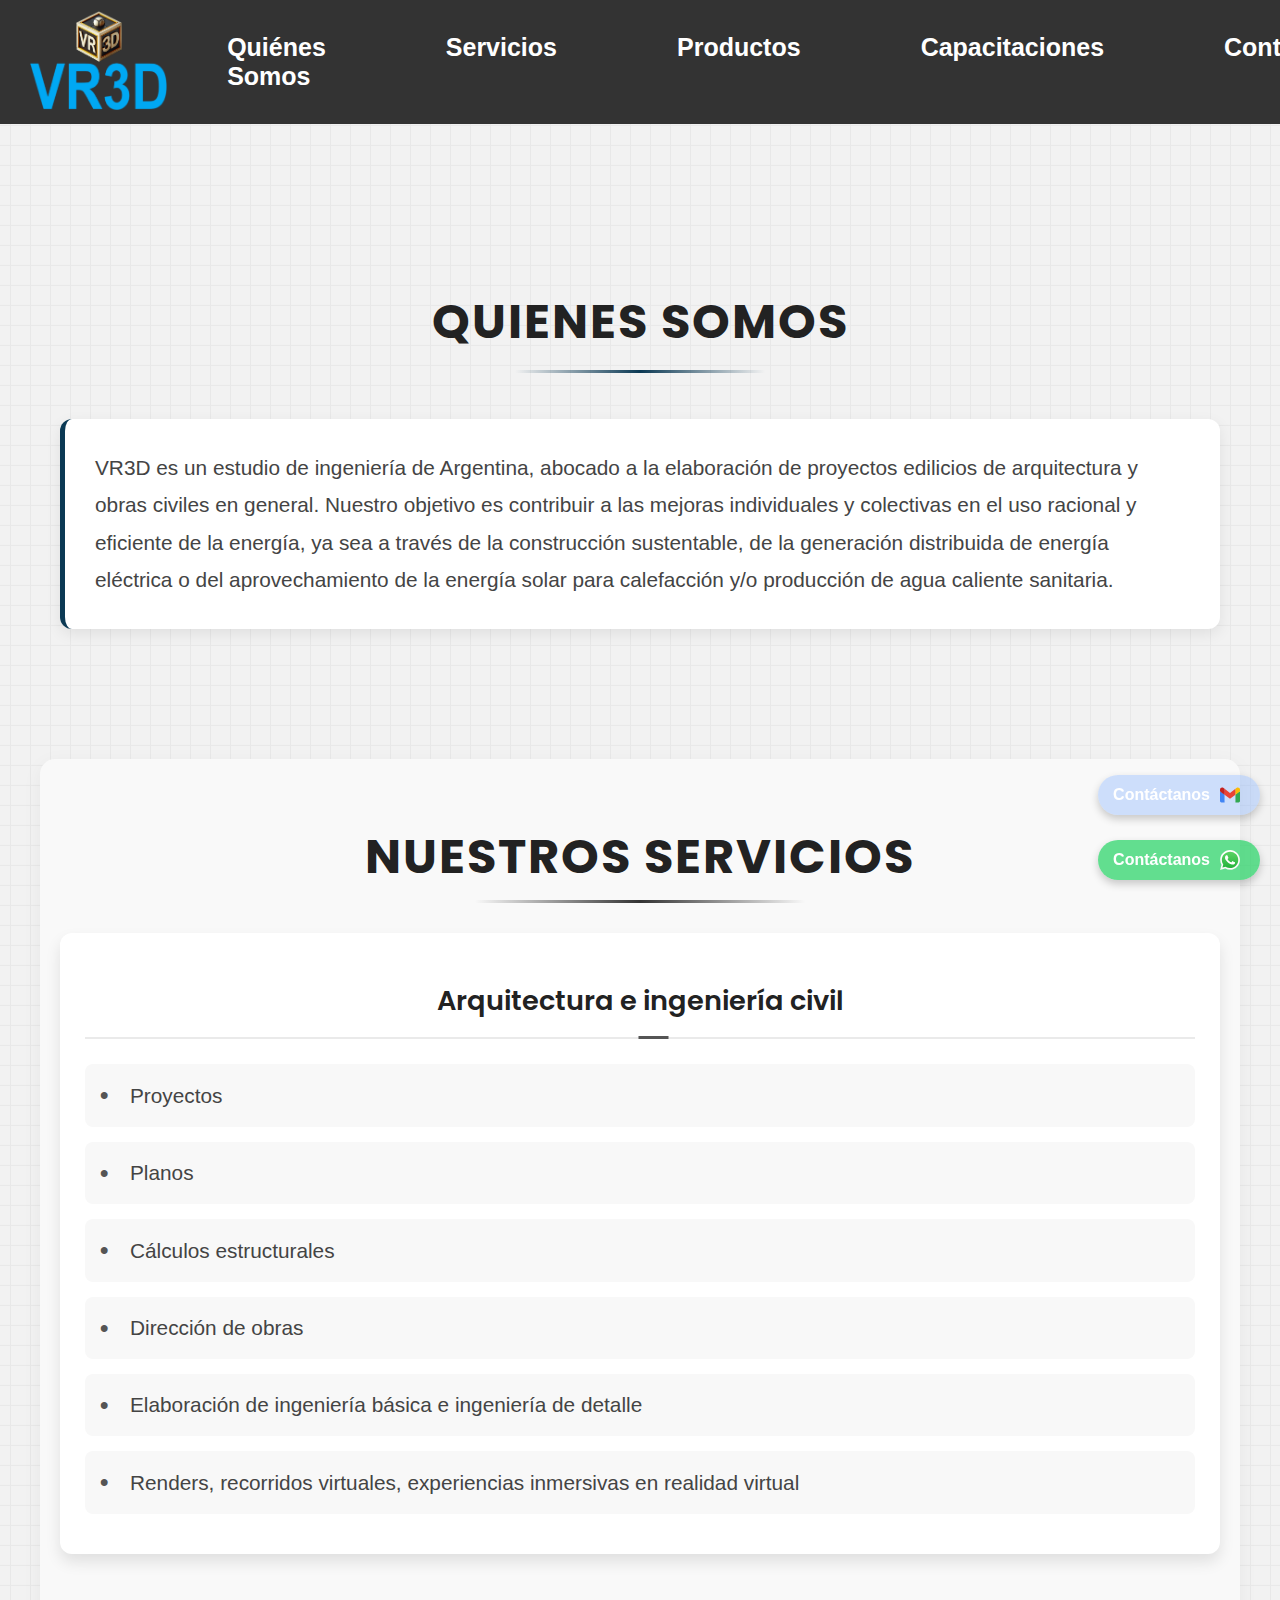
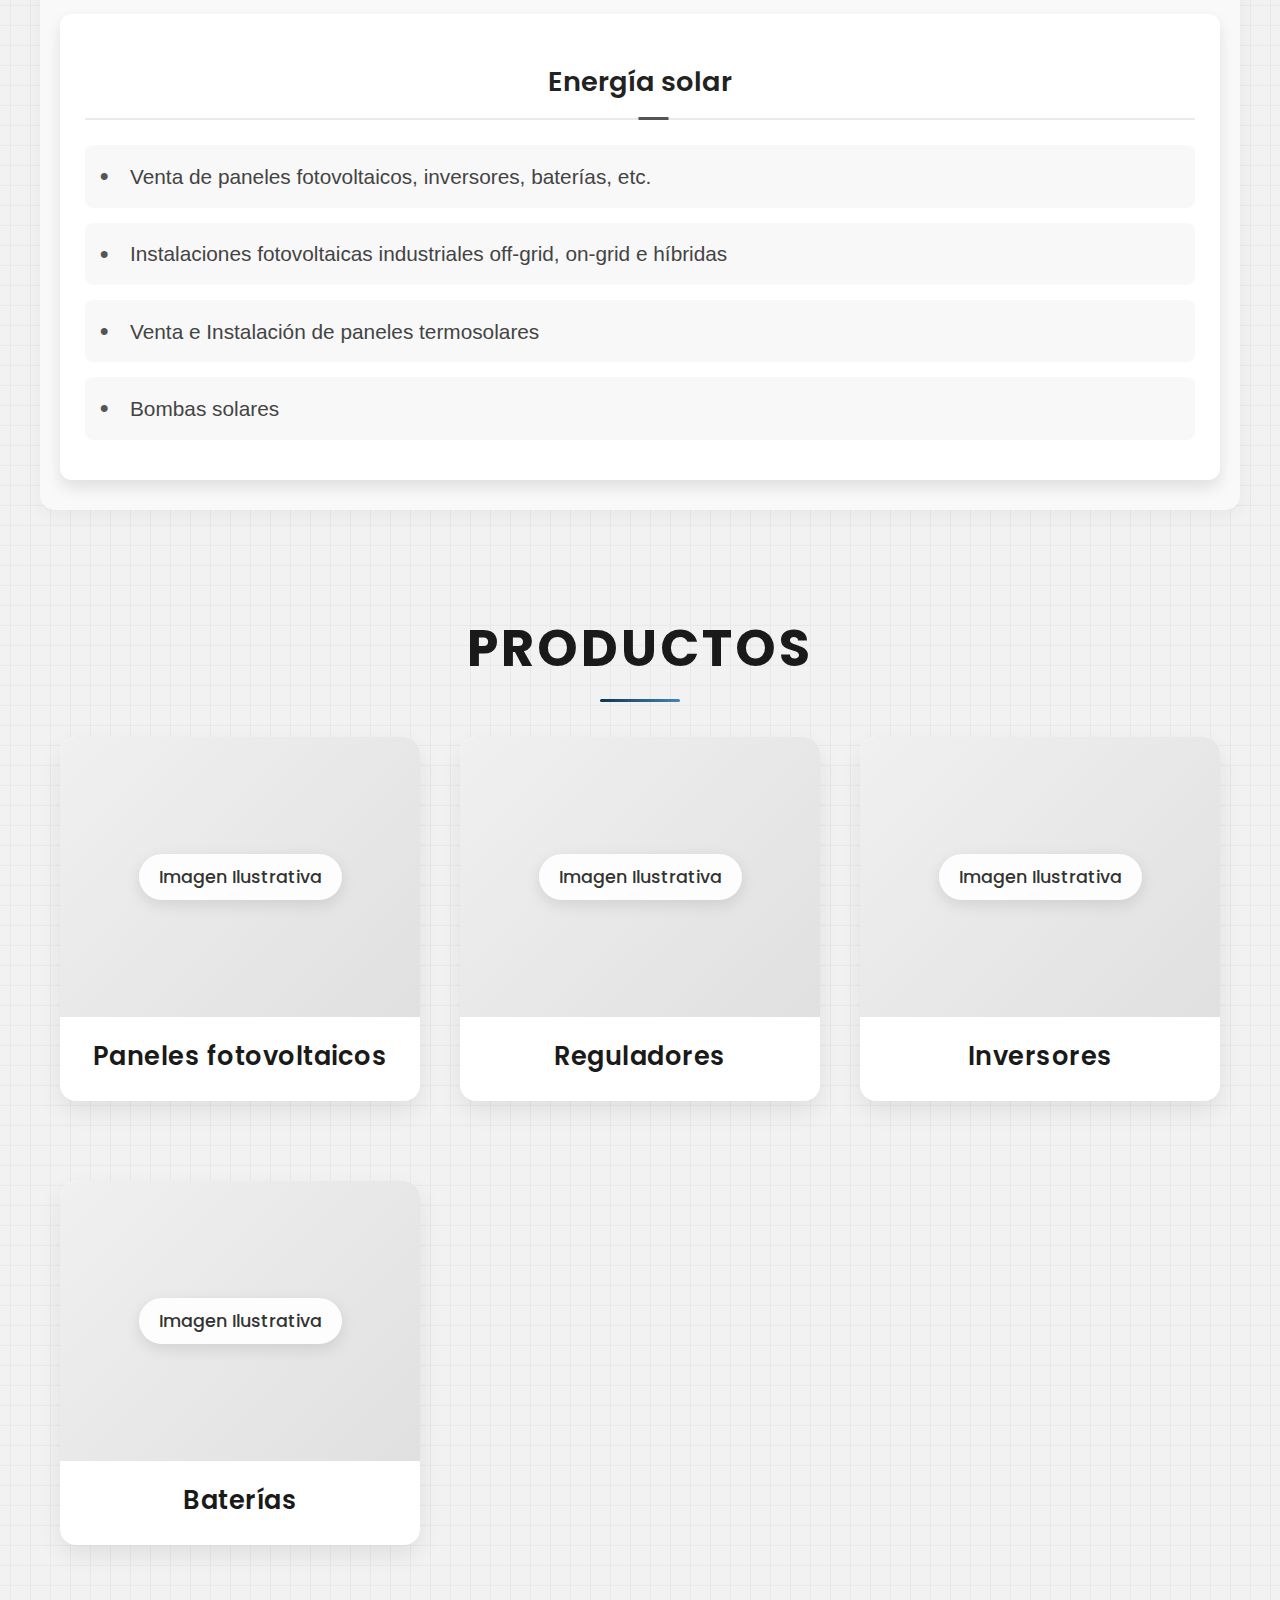
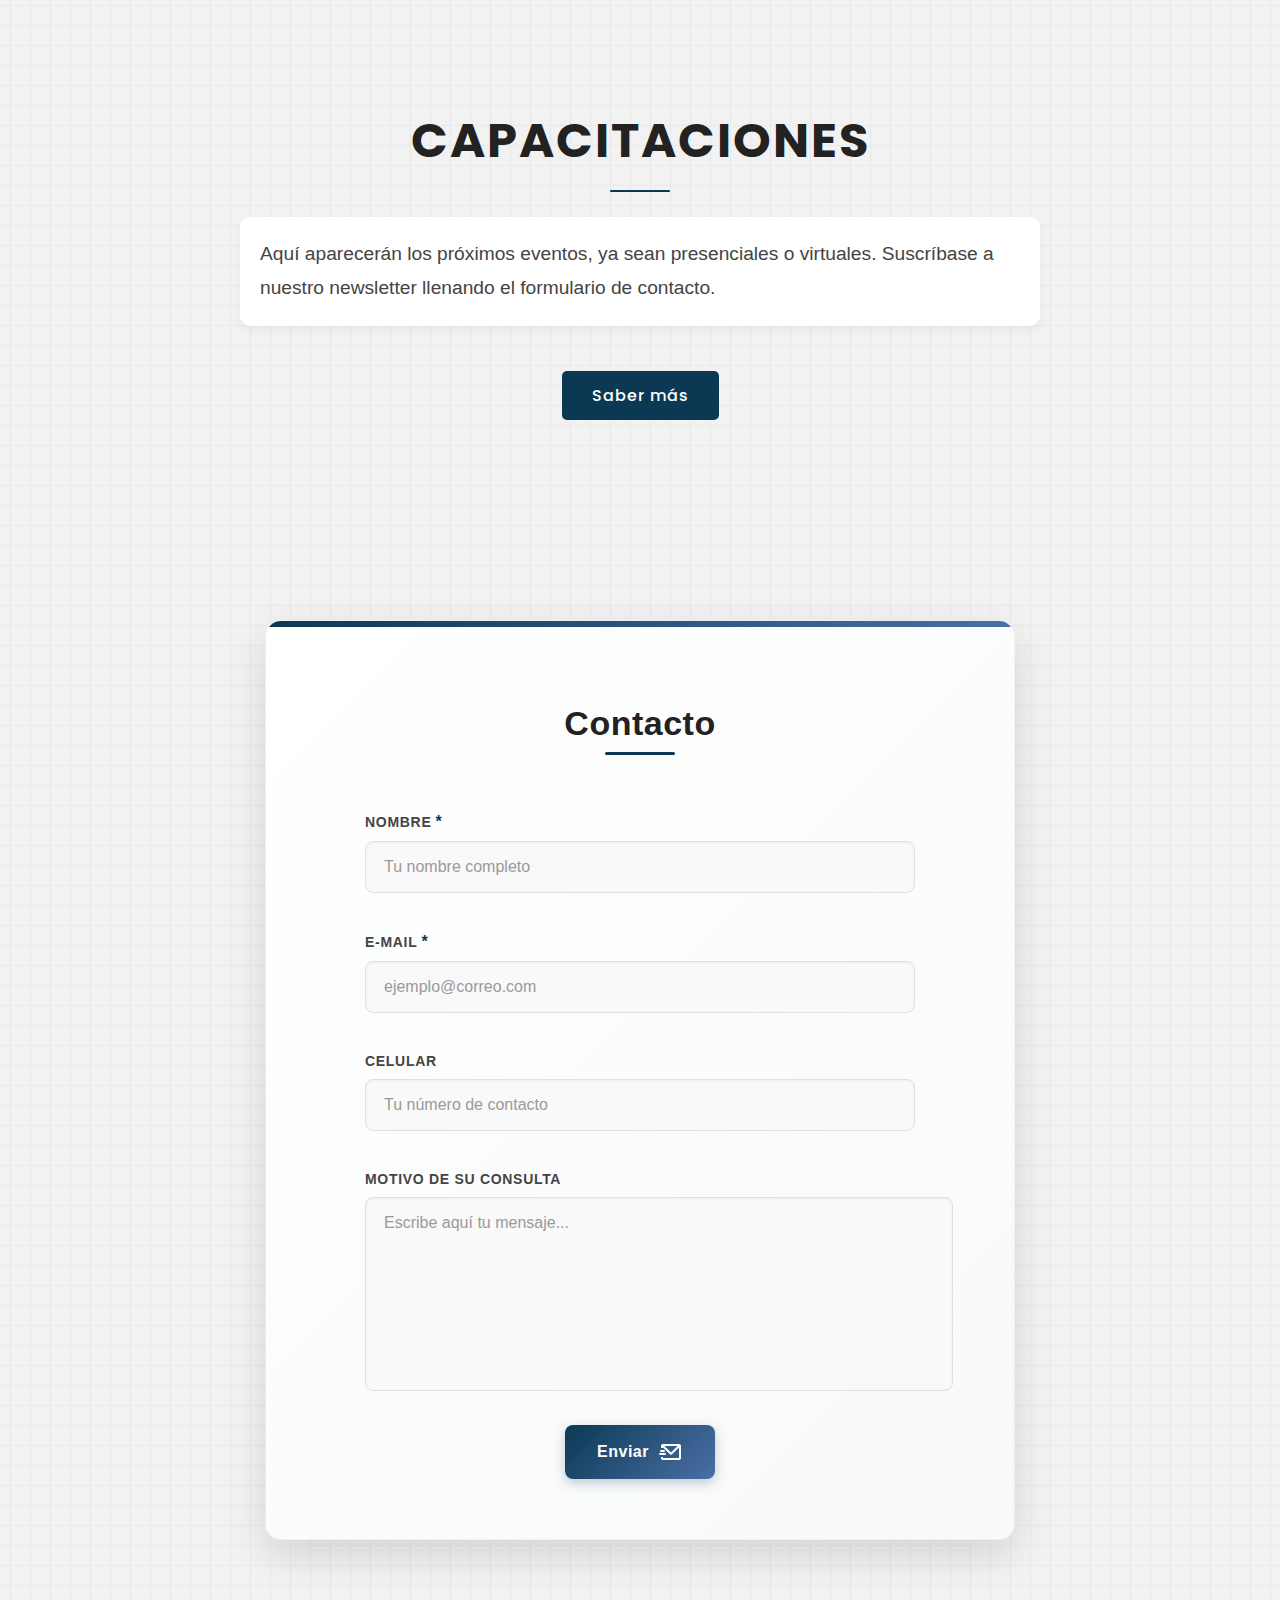
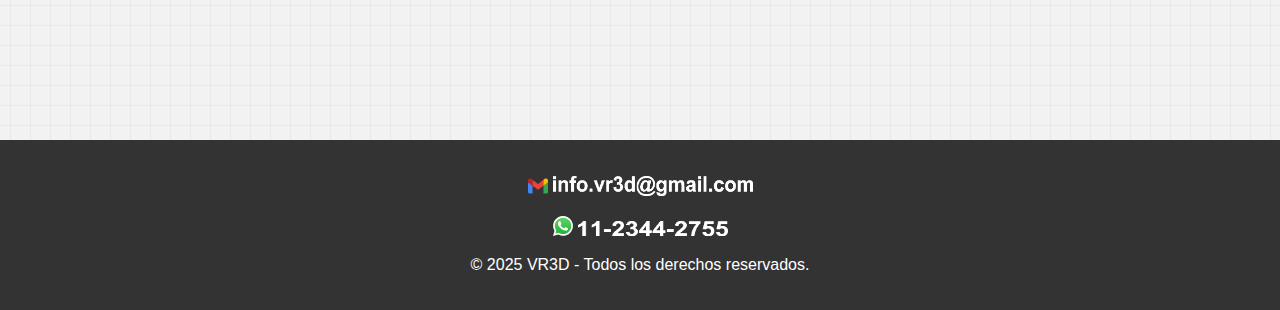
==== commit 643b5470: "Se modifica el responsive" ====
--- a/index.html
+++ b/index.html
@@ -62,8 +62,8 @@
                         <li class="dropdown menu-toggle-item">
                             <a href="#services" class="nav-link">Servicios</a>
                             <ul class="dropdown-menu">
-                                <li><a href="#architecture">Arquitectura e ingeniería civil</a></li>
-                                <li><a href="#solar">Energía solar</a></li>
+                                <li><a href="#Arquitectura">Arquitectura e ingeniería civil</a></li>
+                                <li><a href="#EnergiaSolar">Energía solar</a></li>
                             </ul>
                         </li>
                         <li class="dropdown menu-toggle-item">
@@ -96,7 +96,7 @@
             <section id="services">
                 <h1>Nuestros Servicios</h1>
                 <div class="services-container">
-                    <div class="service-column">
+                    <div class="service-column" id="Arquitectura">
                         <h2>Arquitectura e ingeniería civil</h2>
                         <ul>
                             <li>Proyectos</li>
@@ -107,7 +107,7 @@
                             <li>Renders, recorridos virtuales, experiencias inmersivas en realidad virtual</li>
                         </ul>
                     </div>
-                    <div class="service-column">
+                    <div class="service-column" id="EnergiaSolar">
                         <h2>Energía solar</h2>
                         <ul>
                             <li>Venta de paneles fotovoltaicos, inversores, baterías, etc.</li>
--- a/styles.css
+++ b/styles.css
@@ -24,6 +24,7 @@
   background-color: #333333;
   padding: 10px 20px;
   color: white;
+  box-sizing: border-box;
 }
 
 .logo {
@@ -35,17 +36,10 @@
 body, html {
   overflow-x: hidden; /* Oculta el scroll horizontal */
   width: 100%;
+  max-width: 100%; /* Añadido para prevenir desbordamiento */
+  box-sizing: border-box; /* Asegura que padding y bordes estén incluidos en el ancho */
 }
 /*-----------CUERPO----------------*/
-
-
-
-
-
-
-
-
-
 
 /*---------------------NAVBAR RESPONSIVA---------------------*/
 .navbar {
@@ -224,11 +218,16 @@
     background-color: transparent;
     padding: 10px 0;
     position: relative; /* Añadido para crear un contexto de apilamiento */
+    width: 100%;
+    max-width: 100%;
+    box-sizing: border-box;
   }
   
   .navbar {
     background-color: transparent;
     justify-content: flex-start;
+    width: 100%;
+    max-width: 100%;
   }
   
   /* Mover menú hamburguesa a la izquierda */
@@ -314,12 +313,6 @@
 }
 /*------------NAVAR RESPONSIVE---------------*/
 
-
-
-
-
-
-
 /*-----------------------------------TEXTOS------------------------------------*/
 /*----------------ABOUT----------------------*/
 /* Estilo general del contenedor */
@@ -330,6 +323,7 @@
   font-family: 'Poppins', sans-serif;
   padding: 30px 20px;
   border-radius: 15px;
+  box-sizing: border-box;
 }
 
 /* Estilo para el título */
@@ -433,6 +427,11 @@
   #about {
     margin: 70px auto;
     padding: 25px 15px;
+    width: 100%;
+    max-width: 100%;
+    margin-left: 0;
+    margin-right: 0;
+    box-sizing: border-box;
   }
   
   #about h1 {
@@ -442,12 +441,11 @@
   #about p {
     font-size: 1.2rem;
     padding: 20px;
+    max-width: 100%;
+    box-sizing: border-box;
   }
 }
 /*----------------ABOUT----------------------*/
-
-
-
 
 /*------------SERVICIOS-------------*/
 /* Estilo general del contenedor */
@@ -461,6 +459,7 @@
   border-radius: 15px;
   box-shadow: 0px 5px 20px rgba(0, 0, 0, 0.05);
   overflow: hidden; /* Evita que el contenido sobresalga del contenedor */
+  box-sizing: border-box;
 }
 
 /* Estilo para el título */
@@ -580,16 +579,25 @@
 
 /* Media query para dispositivos móviles - ya no necesario porque ahora siempre están en columna */
 @media (max-width: 768px) {
+  #services {
+    width: 100%;
+    max-width: 100%;
+    margin-left: 0;
+    margin-right: 0;
+    padding: 30px 15px; /* Reduce el padding en dispositivos móviles */
+    box-sizing: border-box;
+  }
+  
   .service-column {
     width: 100%;
-  }
-  
-  #services {
-    padding: 30px 15px; /* Reduce el padding en dispositivos móviles */
+    max-width: 100%;
+    box-sizing: border-box;
   }
   
   .service-column ul li {
     font-size: 1.2rem; /* Ajusta el tamaño de fuente en dispositivos móviles */
+    max-width: 100%;
+    box-sizing: border-box;
   }
 }
 /*------------SERVICIOS-------------*/
@@ -603,6 +611,7 @@
   font-family: 'Poppins', sans-serif;
   color: #333;
   padding: 0 20px;
+  box-sizing: border-box;
 }
 
 /* Estilo para el título */
@@ -648,6 +657,7 @@
   transition: all 0.4s ease;
   overflow: hidden;
   position: relative;
+  box-sizing: border-box;
 }
 
 .product-item:hover {
@@ -768,6 +778,22 @@
   }
 }
 
+@media (max-width: 768px) {
+  #products {
+    width: 100%;
+    max-width: 100%;
+    margin-left: 0;
+    margin-right: 0;
+    padding: 0 15px;
+    box-sizing: border-box;
+  }
+  
+  .product-item {
+    max-width: 100%;
+    box-sizing: border-box;
+  }
+}
+
 @media (max-width: 600px) {
   .products-container {
     grid-template-columns: 1fr;
@@ -792,6 +818,7 @@
   font-family: 'Poppins', sans-serif;
   font-weight: 100;
   color: #333;
+  box-sizing: border-box;
 }
 
 /* Estilo para el título */
@@ -817,7 +844,6 @@
   background-color: #0B3954;
   border-radius: 2px;
 }
-
 
 /* Estilo para los párrafos */
 #trainings p {
@@ -851,39 +877,26 @@
 .btn:hover {
   background-color: #0a2d40;
 }
+
+/* Estilo para dispositivos móviles */
+@media (max-width: 768px) {
+  #trainings {
+    width: 100%;
+    max-width: 100%;
+    margin-left: 0;
+    margin-right: 0;
+    padding: 0 15px;
+    box-sizing: border-box;
+  }
+  
+  #trainings p {
+    max-width: 100%;
+    box-sizing: border-box;
+  }
+}
 /*------------CAPACITACIONES-------------*/
 
 /*----------------------------------------TEXTOS----------------------------------------*/
-
-
-
-
-
-
-
-
-
-
-
-
-
-
-
-
-
-
-
-
-
-
-
-
-
-
-
-
-
-
 
 /*-------------------CONTENEDOR PARA CONTACTO---------------*/
 .container {
@@ -897,6 +910,7 @@
   position: relative;
   overflow: hidden;
   border: 1px solid rgba(0, 0, 0, 0.05);
+  box-sizing: border-box;
 }
 
 .container::before {
@@ -945,6 +959,8 @@
 .form-group {
   position: relative;
   transition: all 0.3s ease;
+  width: 100%;
+  box-sizing: border-box;
 }
 
 .elementosContacto {
@@ -976,6 +992,7 @@
   font-family: 'Arial', sans-serif;
   color: #333;
   box-shadow: inset 0 1px 3px rgba(0, 0, 0, 0.05);
+  box-sizing: border-box;
 }
 
 .inputContacto:focus {
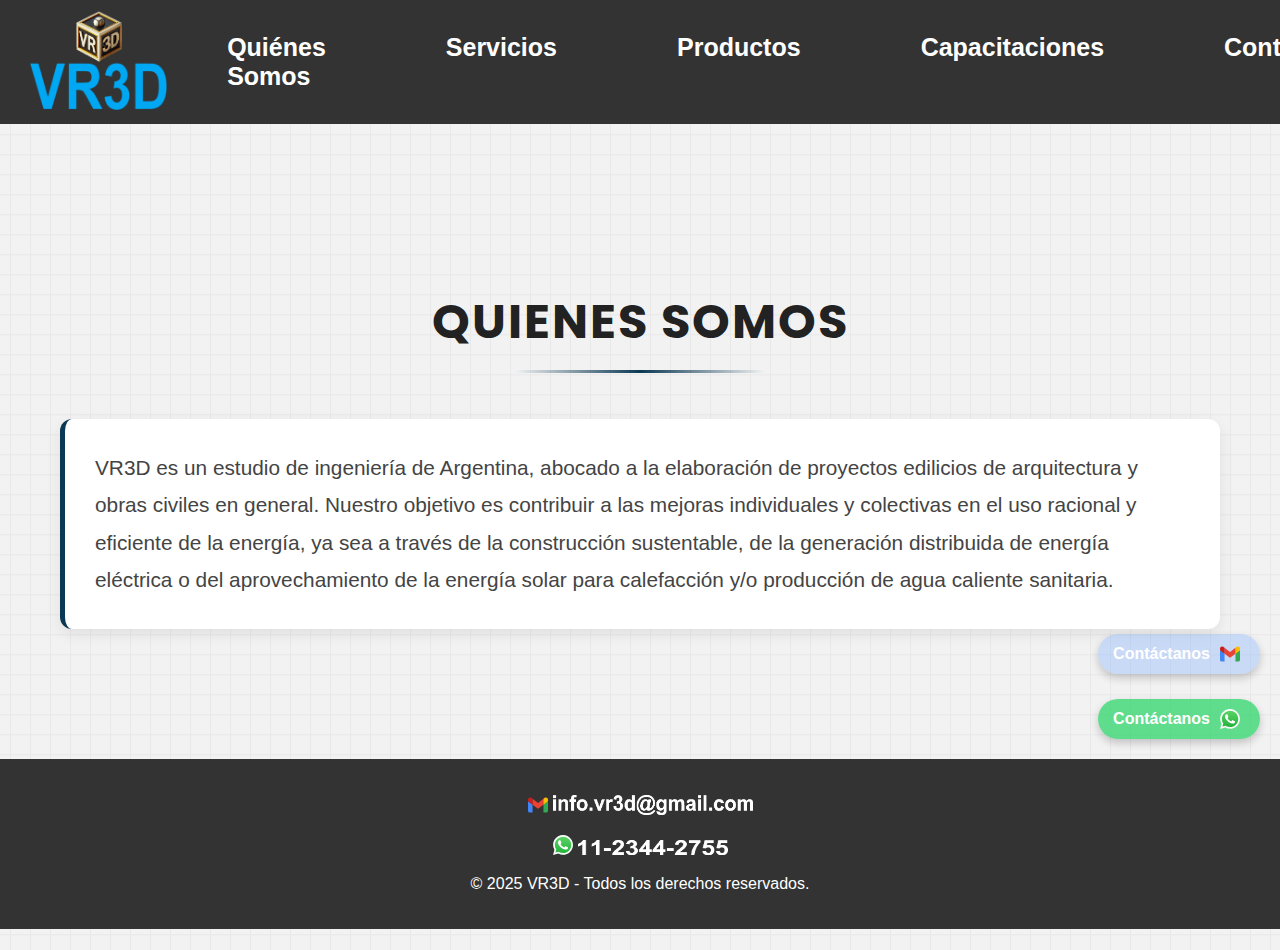
==== commit faba09d9: "se separaron las secciones en archivos distintos, haciendo una pagina de varias hojas" ====
--- a/index.html
+++ b/index.html
@@ -1,5 +1,5 @@
 <!DOCTYPE html>
-<html lang="en">
+<html lang="es">
 <head>
     <script src="java.js"></script>
     <meta charset="UTF-8">
@@ -60,23 +60,23 @@
                     <ul class="nav-menu">
                         <li class="menu-toggle-item"><a href="#about">Quiénes Somos</a></li>
                         <li class="dropdown menu-toggle-item">
-                            <a href="#services" class="nav-link">Servicios</a>
+                            <a href="services.html" class="nav-link">Servicios</a>
                             <ul class="dropdown-menu">
-                                <li><a href="#Arquitectura">Arquitectura e ingeniería civil</a></li>
-                                <li><a href="#EnergiaSolar">Energía solar</a></li>
+                                <li><a href="services.html#Arquitectura">Arquitectura e ingeniería civil</a></li>
+                                <li><a href="services.html#EnergiaSolar">Energía solar</a></li>
                             </ul>
                         </li>
                         <li class="dropdown menu-toggle-item">
-                            <a href="#products">Productos</a>
+                            <a href="products.html">Productos</a>
                             <ul class="dropdown-menu">
-                                <li class="dropdown-item"><a href="#paneles">Paneles fotovoltaicos</a></li>
-                                <li class="dropdown-item"><a href="#reguladores">Reguladores</a></li>
-                                <li class="dropdown-item"><a href="#inversores">Inversores</a></li>
-                                <li class="dropdown-item"><a href="#baterias">Baterías</a></li>
+                                <li class="dropdown-item"><a href="products.html#paneles">Paneles fotovoltaicos</a></li>
+                                <li class="dropdown-item"><a href="products.html#reguladores">Reguladores</a></li>
+                                <li class="dropdown-item"><a href="products.html#inversores">Inversores</a></li>
+                                <li class="dropdown-item"><a href="products.html#baterias">Baterías</a></li>
                             </ul>
                         </li>           
-                        <li class="menu-toggle-item"><a href="#trainings">Capacitaciones</a></li>
-                        <li class="menu-toggle-item"><a href="#contact">Contacto</a></li>
+                        <li class="menu-toggle-item"><a href="trainings.html">Capacitaciones</a></li>
+                        <li class="menu-toggle-item"><a href="contact.html">Contacto</a></li>
                     </ul>
                 </div>
             </nav>
@@ -91,107 +91,6 @@
                     VR3D es un estudio de ingeniería de Argentina, abocado a la elaboración de proyectos edilicios de arquitectura y obras civiles en general. 
                     Nuestro objetivo es contribuir a las mejoras individuales y colectivas en el uso racional y eficiente de la energía, ya sea a través de la construcción sustentable, de la generación distribuida de energía eléctrica o del aprovechamiento de la energía solar para calefacción y/o producción de agua caliente sanitaria.
                 </p>
-            </section>
-        
-            <section id="services">
-                <h1>Nuestros Servicios</h1>
-                <div class="services-container">
-                    <div class="service-column" id="Arquitectura">
-                        <h2>Arquitectura e ingeniería civil</h2>
-                        <ul>
-                            <li>Proyectos</li>
-                            <li>Planos</li>
-                            <li>Cálculos estructurales</li>
-                            <li>Dirección de obras</li>
-                            <li>Elaboración de ingeniería básica e ingeniería de detalle</li>
-                            <li>Renders, recorridos virtuales, experiencias inmersivas en realidad virtual</li>
-                        </ul>
-                    </div>
-                    <div class="service-column" id="EnergiaSolar">
-                        <h2>Energía solar</h2>
-                        <ul>
-                            <li>Venta de paneles fotovoltaicos, inversores, baterías, etc.</li>
-                            <li>Instalaciones fotovoltaicas industriales off-grid, on-grid e híbridas</li>
-                            <li>Venta e Instalación de paneles termosolares</li>
-                            <li>Bombas solares</li>
-                        </ul>
-                    </div>
-                </div>
-            </section>
-
-            <section id="products">
-                <h1>Productos</h1>
-                <div class="products-container">
-                    <div class="product-item" id="paneles">
-                        <div class="product-image">
-                            <p class="image-caption">Imagen Ilustrativa</p>
-                        </div>
-                        <h2>Paneles fotovoltaicos</h2>
-                    </div>
-                    <div class="product-item" id="reguladores">
-                        <div class="product-image">
-                            <p class="image-caption">Imagen Ilustrativa</p>
-                        </div>
-                        <h2>Reguladores</h2>
-                    </div>
-                    <div class="product-item" id="inversores">
-                        <div class="product-image">
-                            <p class="image-caption">Imagen Ilustrativa</p>
-                        </div>
-                        <h2>Inversores</h2>
-                    </div>
-                    <div class="product-item" id="baterias">
-                        <div class="product-image">
-                            <p class="image-caption">Imagen Ilustrativa</p>
-                        </div>
-                        <h2>Baterías</h2>
-                    </div>
-                </div>
-            </section>
-            
-            <section id="trainings">
-                <h1>Capacitaciones</h1>
-                <div class="content-container">
-                    <p>Aquí aparecerán los próximos eventos, ya sean presenciales o virtuales. Suscríbase a nuestro newsletter llenando el formulario de contacto.</p>
-                    <a href="#contacto" class="btn">Saber más</a>
-                </div>
-            </section>
-            
-            <section id="contact" class="container">
-                <h1>Contacto</h1>
-                <form class="formularioContacto">
-                    <div class="form-group">
-                        <label for="name" class="elementosContacto required-field">Nombre</label>
-                        <input type="text" id="name" name="name" class="inputContacto" required placeholder="Tu nombre completo" maxlength="50" oninput="this.value = this.value.replace(/[^a-zA-Z ]/g, '')">
-                        <span class="error-message">Por favor ingresa tu nombre</span>
-                    </div>
-            
-                    <div class="form-group">
-                        <label for="email" class="elementosContacto required-field">E-mail</label>
-                        <input type="email" id="email" name="email" class="inputContacto" required placeholder="ejemplo@correo.com" oninput="this.value = this.value.replace(/[^a-zA-Z0-9@._%+-]/g, '')">
-                        <span class="error-message">Por favor ingresa un email válido</span>
-                    </div>
-            
-                    <div class="form-group">
-                        <label for="phone" class="elementosContacto">Celular</label>
-                        <input type="tel" id="phone" name="phone" class="inputContacto" placeholder="Tu número de contacto" maxlength="17" oninput="this.value = this.value.replace(/[^0-9+]/g, '')">
-                    </div>
-            
-                    <div class="form-group">
-                        <label for="reason" class="elementosContacto">Motivo de su consulta</label>
-                        <textarea id="reason" name="reason" rows="5" placeholder="Escribe aquí tu mensaje..." maxlength="300"></textarea>
-                    </div>
-            
-                    <button type="submit" class="botonContacto">
-                        Enviar
-                        <svg xmlns="http://www.w3.org/2000/svg" width="24" height="24" viewBox="0 0 24 24" class="svgEnviar">
-                            <g fill="none">
-                                <path d="m12.593 23.258l-.011.002l-.071.035l-.02.004l-.014-.004l-.071-.035q-.016-.005-.024.005l-.004.01l-.017.428l.005.02l.01.013l.104.074l.015.004l.012-.004l.104-.074l.012-.016l.004-.017l-.017-.427q-.004-.016-.017-.018m.265-.113l-.013.002l-.185.093l-.01.01l-.003.011l.018.43l.005.012l.008.007l.201.093q.019.005.029-.008l.004-.014l-.034-.614q-.005-.018-.02-.022m-.715.002a.02.02 0 0 0-.027.006l-.006.014l-.034.614q.001.018.017.024l.015-.002l.201-.093l.01-.008l.004-.011l.017-.43l-.003-.012l-.01-.01z"/>
-                                <path fill="#fff" d="M20 4a2 2 0 0 1 1.995 1.85L22 6v12a2 2 0 0 1-1.85 1.995L20 20H4a2 2 0 0 1-1.995-1.85L2 18v-1h2v1h16V7.414l-6.94 6.94a1.5 1.5 0 0 1-2.007.103l-.114-.103L4 7.414V8H2V6a2 2 0 0 1 1.85-1.995L4 4zM6 13a1 1 0 1 1 0 2H1a1 1 0 1 1 0-2zm12.586-7H5.414L12 12.586zM5 10a1 1 0 0 1 .117 1.993L5 12H2a1 1 0 0 1-.117-1.993L2 10z"/>
-                            </g>
-                        </svg>
-                    </button>
-                </form>
             </section>
             
             <!-- Vinculación del script -->
@@ -231,7 +130,8 @@
             </p>
         
             <p>&copy; 2025 VR3D - Todos los derechos reservados.</p>
-        </footer>           
+        </footer>
     </div>
 </body>
 </html>
+
--- a/styles.css
+++ b/styles.css
@@ -14,7 +14,10 @@
   display: flex;
   flex-direction: column;
   align-items: center;
-}
+  width: 100%;
+  overflow-x: hidden;
+}
+
 
 header {
   display: flex;
@@ -34,10 +37,11 @@
 }
 
 body, html {
-  overflow-x: hidden; /* Oculta el scroll horizontal */
-  width: 100%;
-  max-width: 100%; /* Añadido para prevenir desbordamiento */
-  box-sizing: border-box; /* Asegura que padding y bordes estén incluidos en el ancho */
+  overflow-x: hidden;
+  width: 100%;
+  max-width: 100%;
+  box-sizing: border-box;
+  margin: 0;
 }
 /*-----------CUERPO----------------*/
 
@@ -311,13 +315,42 @@
     font-size: 20px;
   }
 }
+
+
+
+/* Media queries mejoradas para pantallas pequeñas */
+@media screen and (max-width: 500px) {
+  #about, #services, #products, #trainings, .container {
+    width: 92%;
+    margin-left: auto;
+    margin-right: auto;
+    padding-left: 15px;
+    padding-right: 15px;
+  }
+  
+  .container {
+    padding: 30px 15px;
+  }
+  
+  .products-container {
+    padding: 0;
+  }
+  
+  .services-container, .about-content {
+    padding: 0;
+  }
+  
+  form {
+    width: 100%;
+  }
+}
 /*------------NAVAR RESPONSIVE---------------*/
 
 /*-----------------------------------TEXTOS------------------------------------*/
 /*----------------ABOUT----------------------*/
 /* Estilo general del contenedor */
 #about {
-  max-width: 1200px; /* Aumentado para coincidir con la sección de servicios */
+  max-width: 1200px;
   margin: 100px auto;
   text-align: center;
   font-family: 'Poppins', sans-serif;
@@ -455,10 +488,8 @@
   text-align: center;
   font-family: 'Poppins', sans-serif;
   padding: 30px 20px;
-  background-color: #f9f9f9;
   border-radius: 15px;
-  box-shadow: 0px 5px 20px rgba(0, 0, 0, 0.05);
-  overflow: hidden; /* Evita que el contenido sobresalga del contenedor */
+  overflow: hidden;
   box-sizing: border-box;
 }
 
@@ -819,6 +850,7 @@
   font-weight: 100;
   color: #333;
   box-sizing: border-box;
+  padding: 0 20px;
 }
 
 /* Estilo para el título */
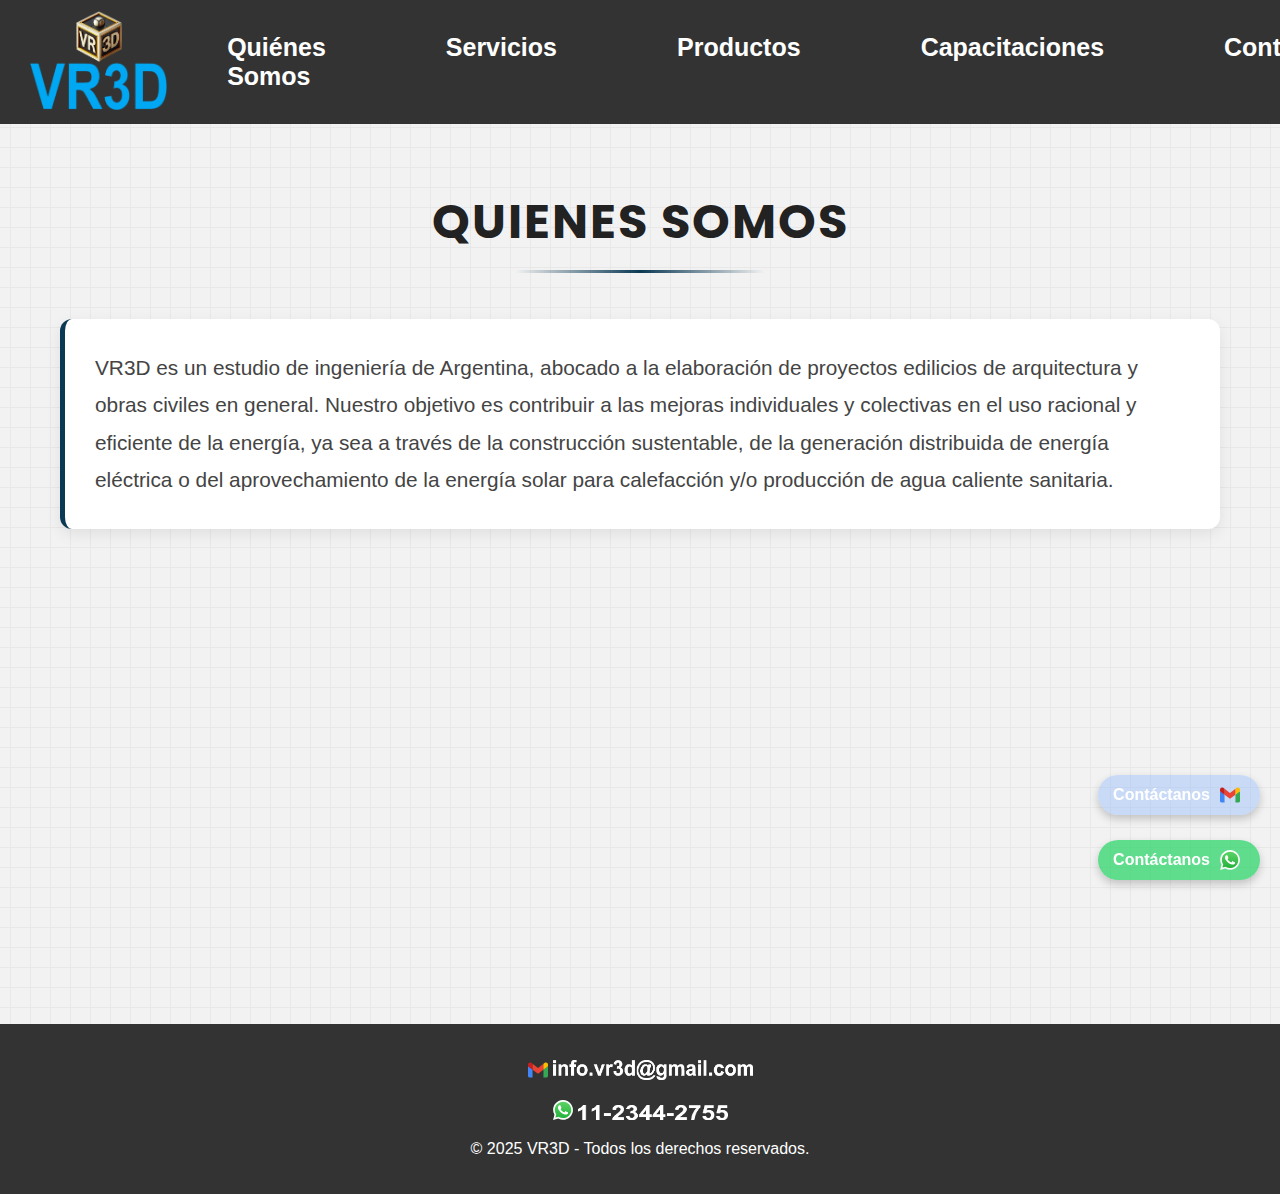
==== commit c1149c71: "se mejoró el responsive" ====
--- a/index.html
+++ b/index.html
@@ -56,9 +56,9 @@
                         <span class="bar"></span>
                         <span class="bar"></span>
                     </div>
-                    
+
                     <ul class="nav-menu">
-                        <li class="menu-toggle-item"><a href="#about">Quiénes Somos</a></li>
+                        <li class="menu-toggle-item"><a href="index.html">Quiénes Somos</a></li>
                         <li class="dropdown menu-toggle-item">
                             <a href="services.html" class="nav-link">Servicios</a>
                             <ul class="dropdown-menu">
@@ -74,7 +74,7 @@
                                 <li class="dropdown-item"><a href="products.html#inversores">Inversores</a></li>
                                 <li class="dropdown-item"><a href="products.html#baterias">Baterías</a></li>
                             </ul>
-                        </li>           
+                        </li>
                         <li class="menu-toggle-item"><a href="trainings.html">Capacitaciones</a></li>
                         <li class="menu-toggle-item"><a href="contact.html">Contacto</a></li>
                     </ul>
@@ -135,3 +135,4 @@
 </body>
 </html>
 
+
--- a/styles.css
+++ b/styles.css
@@ -45,7 +45,7 @@
 }
 /*-----------CUERPO----------------*/
 
-/*---------------------NAVBAR RESPONSIVA---------------------*/
+/*---------------------NAVAR RESPONSIVA---------------------*/
 .navbar {
   display: flex;
   justify-content: space-between;
@@ -192,7 +192,6 @@
   visibility: visible;
   width: 100%;
 }
-
 /* Botón del menú hamburguesa (oculto en escritorio) */
 .menu-toggle {
   display: none;
@@ -201,6 +200,8 @@
   width: 30px;
   height: 21px;
   cursor: pointer;
+  z-index: 1000; /* Aseguramos que esté por encima de otros elementos */
+  position: relative;
 }
 
 .menu-toggle .bar {
@@ -208,6 +209,20 @@
   width: 100%;
   background-color: white;
   border-radius: 10px;
+  transition: all 0.3s ease;
+}
+
+/* Transición del botón hamburguesa cuando está activo */
+.menu-toggle.active .bar:nth-child(1) {
+  transform: translateY(9px) rotate(45deg);
+}
+
+.menu-toggle.active .bar:nth-child(2) {
+  opacity: 0;
+}
+
+.menu-toggle.active .bar:nth-child(3) {
+  transform: translateY(-9px) rotate(-45deg);
 }
 
 /* Estilos para pantallas pequeñas (responsive) */
@@ -221,7 +236,7 @@
   header {
     background-color: transparent;
     padding: 10px 0;
-    position: relative; /* Añadido para crear un contexto de apilamiento */
+    position: relative;
     width: 100%;
     max-width: 100%;
     box-sizing: border-box;
@@ -232,6 +247,7 @@
     justify-content: flex-start;
     width: 100%;
     max-width: 100%;
+    position: relative;
   }
   
   /* Mover menú hamburguesa a la izquierda */
@@ -241,11 +257,11 @@
     background-color: #333333;
     padding: 10px;
     border-radius: 5px;
-    z-index: 1000; /* Valor aumentado para asegurar que aparezca por encima de otros elementos */
+    z-index: 1000;
   }
   
   .menu-container {
-    width: auto;
+    width: 100%;
     position: relative;
   }
   
@@ -255,6 +271,7 @@
     padding: 0;
     margin: 0;
     align-items: flex-start;
+    width: 100%;
   }
   
   .nav-menu.active {
@@ -267,7 +284,8 @@
     border-radius: 5px;
     width: auto;
     min-width: 200px;
-    z-index: 1000; /* Valor aumentado para asegurar que aparezca por encima de otros elementos */
+    z-index: 999;
+    box-shadow: 0 4px 6px rgba(0, 0, 0, 0.1);
   }
   
   .nav-menu li {
@@ -285,7 +303,7 @@
     border-radius: 5px;
     display: none;
     padding: 5px;
-    z-index: 1001; /* Valor aumentado para los submenús */
+    z-index: 1001;
   }
   
   .dropdown.active .dropdown-menu {
@@ -295,6 +313,14 @@
   .dropdown > a:after {
     content: " ▼";
     font-size: 12px;
+    transition: transform 0.3s ease;
+  }
+  
+  .dropdown.active > a:after {
+    content: " ▼";
+    font-size: 12px;
+    transform: rotate(180deg);
+    display: inline-block;
   }
   
   /* Eliminar efecto hover en móvil para los menús desplegables */
@@ -350,8 +376,9 @@
 /*----------------ABOUT----------------------*/
 /* Estilo general del contenedor */
 #about {
+  height: 100vh;
   max-width: 1200px;
-  margin: 100px auto;
+  margin: auto;
   text-align: center;
   font-family: 'Poppins', sans-serif;
   padding: 30px 20px;
@@ -484,10 +511,9 @@
 /* Estilo general del contenedor */
 #services {
   max-width: 1200px;
-  margin: 100px auto;
+  margin: 30px auto;
   text-align: center;
   font-family: 'Poppins', sans-serif;
-  padding: 30px 20px;
   border-radius: 15px;
   overflow: hidden;
   box-sizing: border-box;
@@ -637,7 +663,7 @@
 /* Estilo general del contenedor */
 #products {
   max-width: 1200px;
-  margin: 80px auto;
+  margin: 69px auto;
   text-align: center;
   font-family: 'Poppins', sans-serif;
   color: #333;
@@ -843,8 +869,9 @@
 /*------------CAPACITACIONES-------------*/
 /* Estilo general del contenedor */
 #trainings {
+  height: 100vh;
   max-width: 800px;
-  margin: 120px auto 50px auto;
+  margin: 70px auto;
   text-align: center;
   font-family: 'Poppins', sans-serif;
   font-weight: 100;
@@ -930,8 +957,9 @@
 
 /*----------------------------------------TEXTOS----------------------------------------*/
 
-/*-------------------CONTENEDOR PARA CONTACTO---------------*/
+/*------------------- CONTENEDOR PARA CONTACTO ---------------*/
 .container {
+  height: 100vh;
   background: linear-gradient(135deg, #ffffff, #f8f9fa);
   padding: 60px;
   border-radius: 16px;
@@ -959,12 +987,12 @@
   color: #222;
   margin-bottom: 40px;
   font-size: 34px;
-  position: relative;
-  display: block;
   text-align: center;
-  width: 100%;
   font-weight: 700;
   letter-spacing: 0.5px;
+  position: relative;
+  display: block;
+  width: 100%;
 }
 
 .container h1::after {
@@ -1001,19 +1029,18 @@
   font-size: 14px;
   letter-spacing: 0.7px;
   text-transform: uppercase;
+  margin-bottom: 10px;
   transition: all 0.3s ease;
-  margin-bottom: 10px;
-}
-
-/* Asegura que los labels queden alineados a la izquierda */
+}
+
 label {
   text-align: left;
   display: block;
   margin-bottom: 10px;
 }
 
-/* Estilos para los inputs */
-.inputContacto {
+.inputContacto,
+textarea {
   width: 100%;
   padding: 16px 18px;
   border: 1px solid #e0e0e0;
@@ -1027,29 +1054,7 @@
   box-sizing: border-box;
 }
 
-.inputContacto:focus {
-  border-color: #0B3954;
-  outline: none;
-  box-shadow: 0 0 0 3px rgba(11, 57, 84, 0.15);
-  background-color: #fff;
-}
-
-/* Estilos para el textarea */
-textarea {
-  width: 100%;
-  padding: 16px 18px;
-  border: 1px solid #e0e0e0;
-  border-radius: 8px;
-  font-size: 16px;
-  height: 160px;
-  resize: none;
-  transition: all 0.25s ease;
-  background-color: #f9f9f9;
-  font-family: 'Arial', sans-serif;
-  color: #333;
-  box-shadow: inset 0 1px 3px rgba(0, 0, 0, 0.05);
-}
-
+.inputContacto:focus,
 textarea:focus {
   border-color: #0B3954;
   outline: none;
@@ -1057,7 +1062,11 @@
   background-color: #fff;
 }
 
-/* Marca los campos requeridos */
+textarea {
+  height: 160px;
+  resize: none;
+}
+
 .required-field::after {
   content: "*";
   color: #0B3954;
@@ -1065,7 +1074,6 @@
   font-size: 16px;
 }
 
-/* Centra el botón de enviar */
 .botonContacto {
   background: linear-gradient(135deg, #0B3954, #4A6FA5);
   color: white;
@@ -1079,7 +1087,7 @@
   align-items: center;
   justify-content: center;
   width: auto;
-  margin: 20px auto 0 auto;
+  margin: 20px auto 0;
   transition: all 0.3s ease;
   box-shadow: 0 4px 12px rgba(11, 57, 84, 0.25);
   letter-spacing: 0.5px;
@@ -1096,7 +1104,6 @@
   box-shadow: 0 2px 8px rgba(11, 57, 84, 0.3);
 }
 
-/* Estilo para el SVG dentro del botón */
 .svgEnviar {
   margin-left: 10px;
   transition: transform 0.3s ease;
@@ -1106,25 +1113,23 @@
   transform: translateX(5px);
 }
 
-/* Añadir animación para los inputs */
 @keyframes focusAnimation {
   0% { transform: scale(1); }
   50% { transform: scale(1.01); }
   100% { transform: scale(1); }
 }
 
-.inputContacto:focus, textarea:focus {
+.inputContacto:focus,
+textarea:focus {
   animation: focusAnimation 0.3s ease;
 }
 
-/* Placeholder text color */
 ::placeholder {
   color: #999;
   opacity: 1;
   font-family: 'Arial', sans-serif;
 }
 
-/* Estilo para mensajes de validación */
 .input-error {
   border-color: #e74c3c !important;
 }
@@ -1144,21 +1149,23 @@
     margin: 80px 15px;
     border-radius: 12px;
   }
-  
+
   .container h1 {
     font-size: 28px;
   }
-  
+
   .botonContacto {
     width: 100%;
     padding: 14px 20px;
   }
-  
-  .inputContacto, textarea {
+
+  .inputContacto,
+  textarea {
     padding: 14px 16px;
   }
 }
-/*-------------------CONTENEDOR PARA CONTACTO---------------*/
+/*------------------- CONTENEDOR PARA CONTACTO ---------------*/
+
 
 
 
